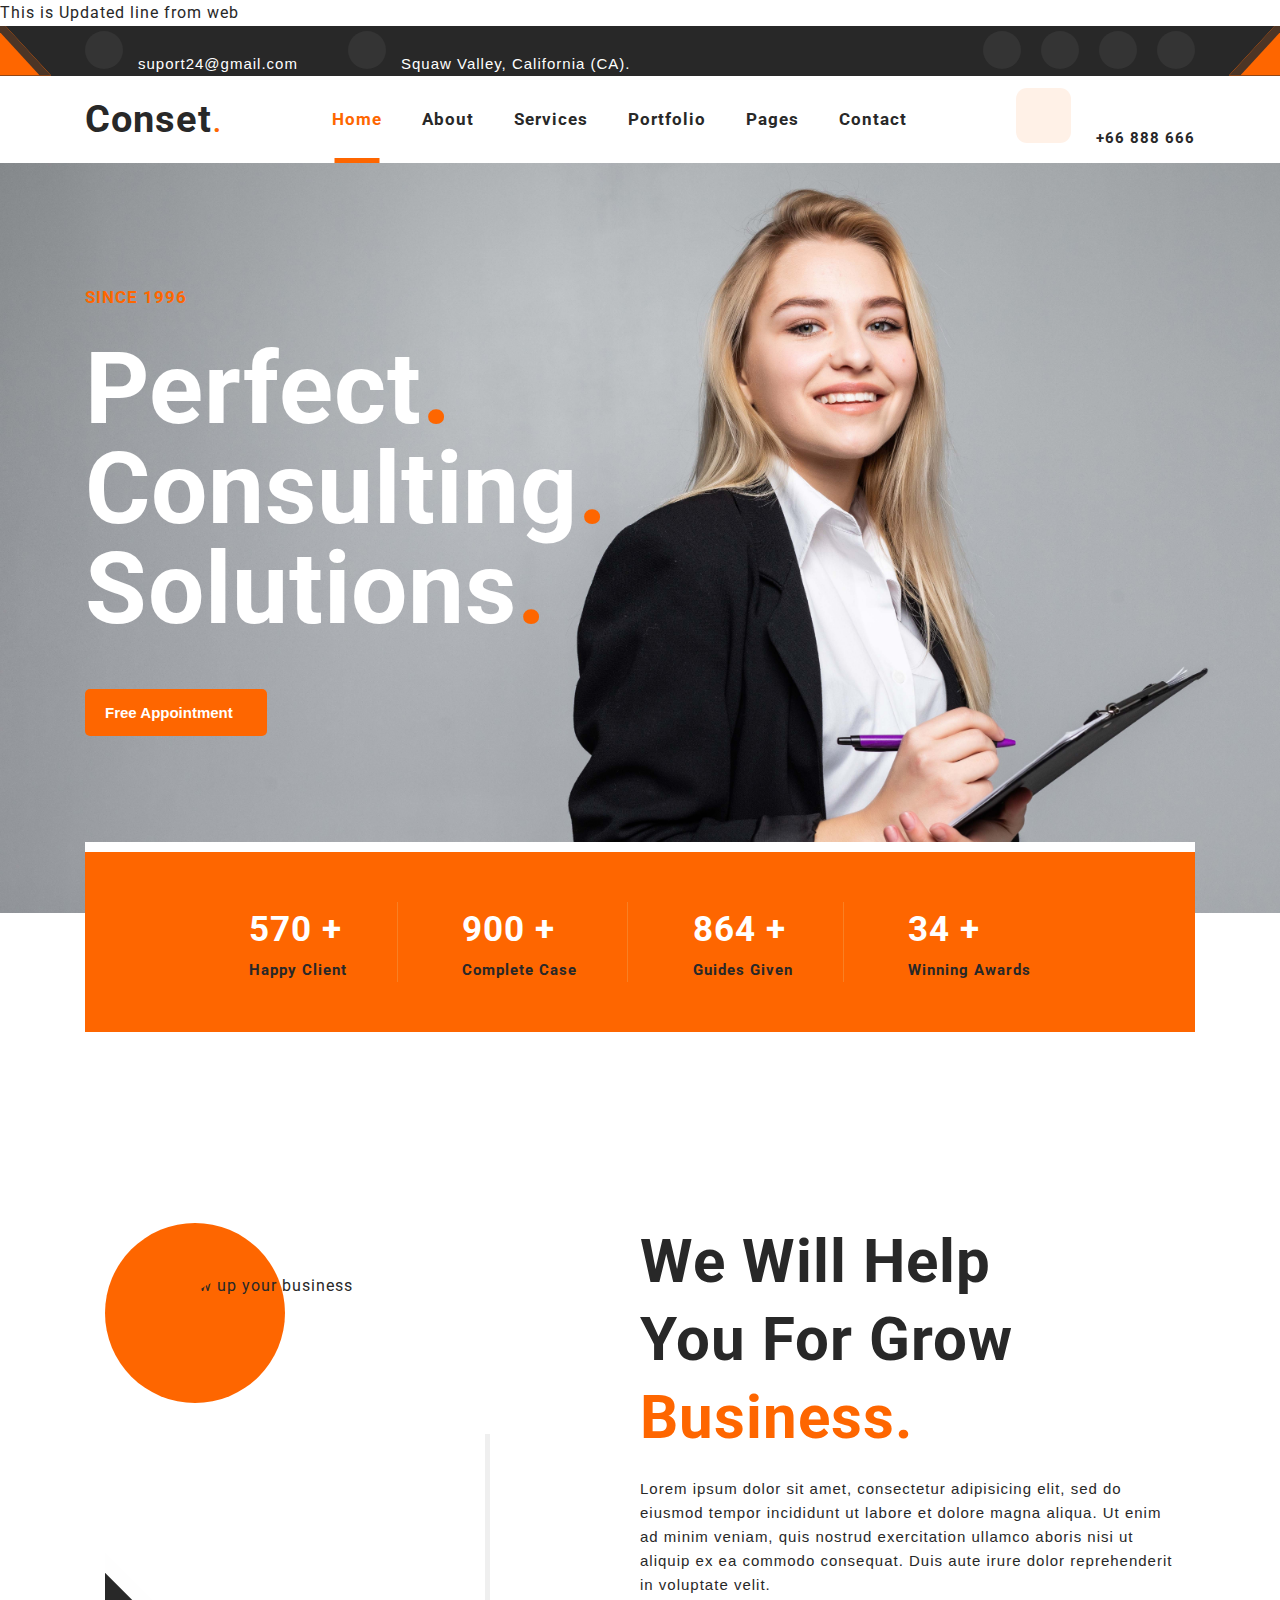
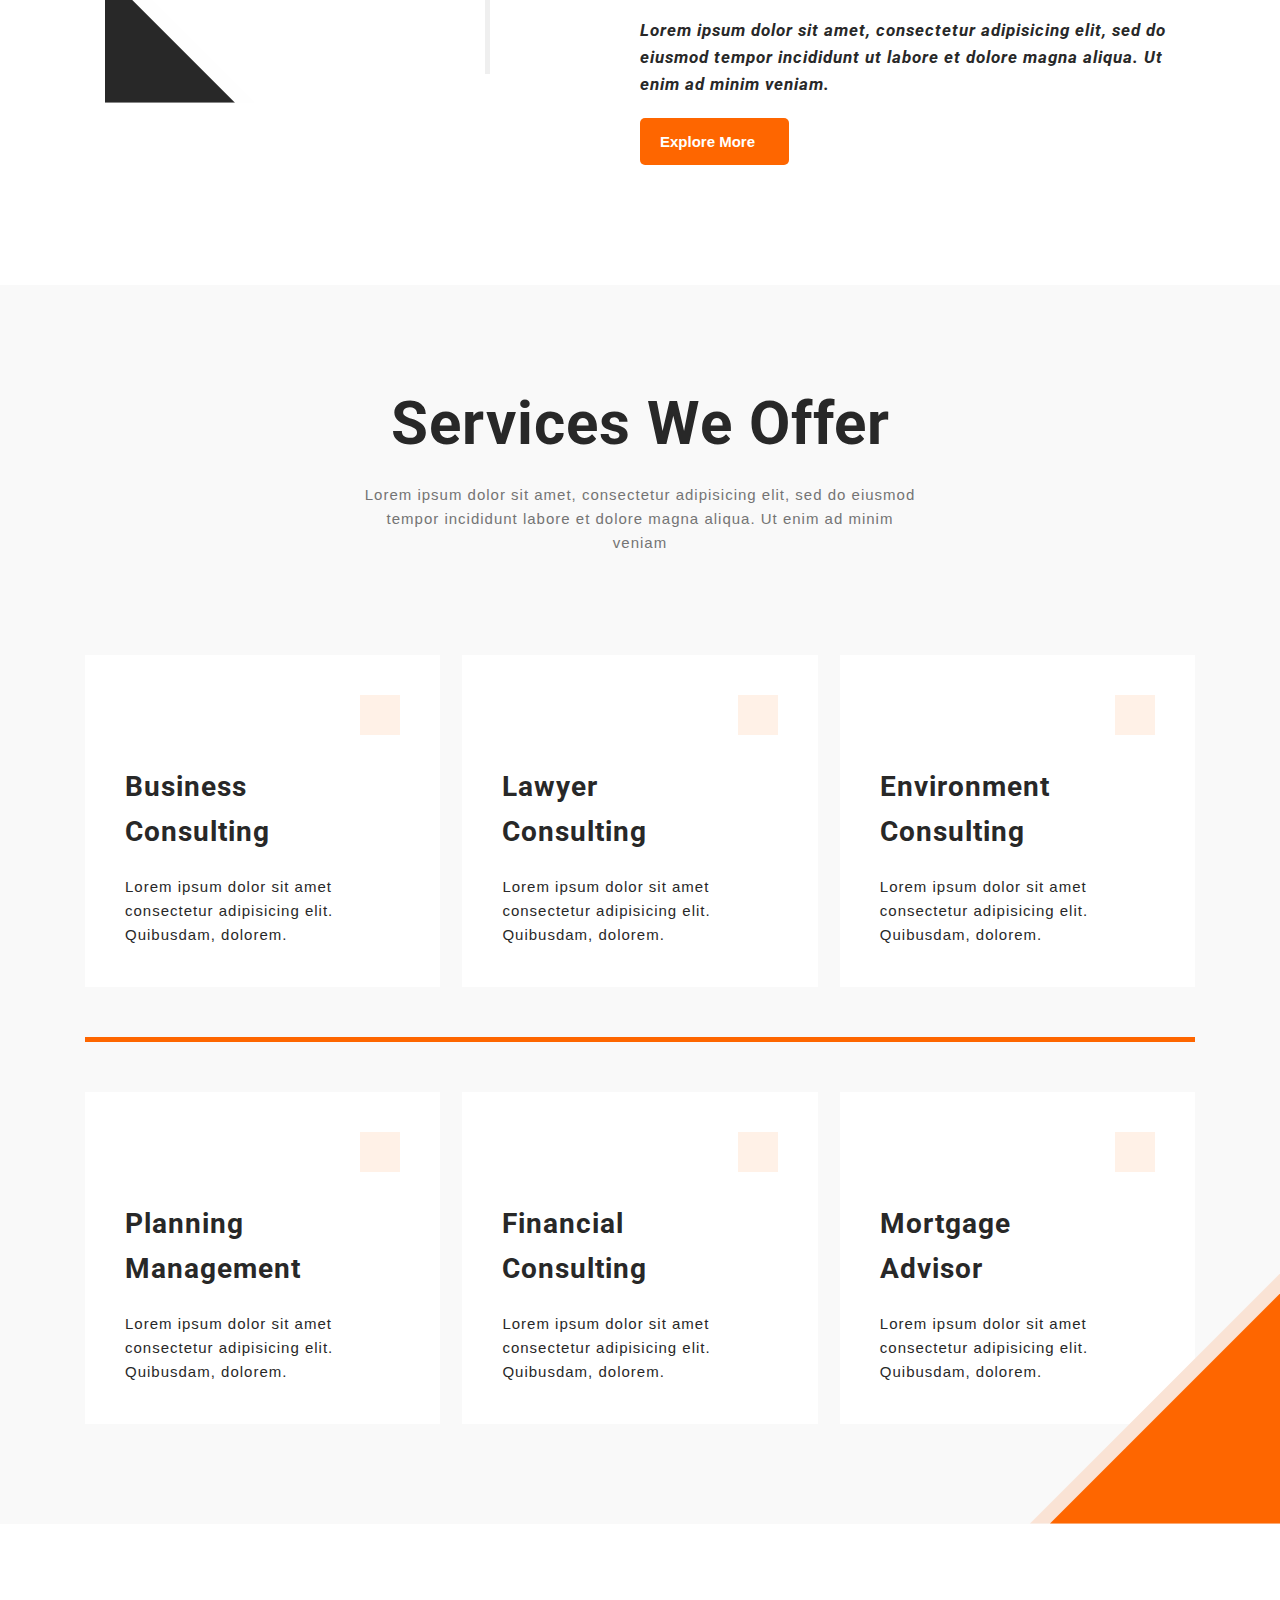
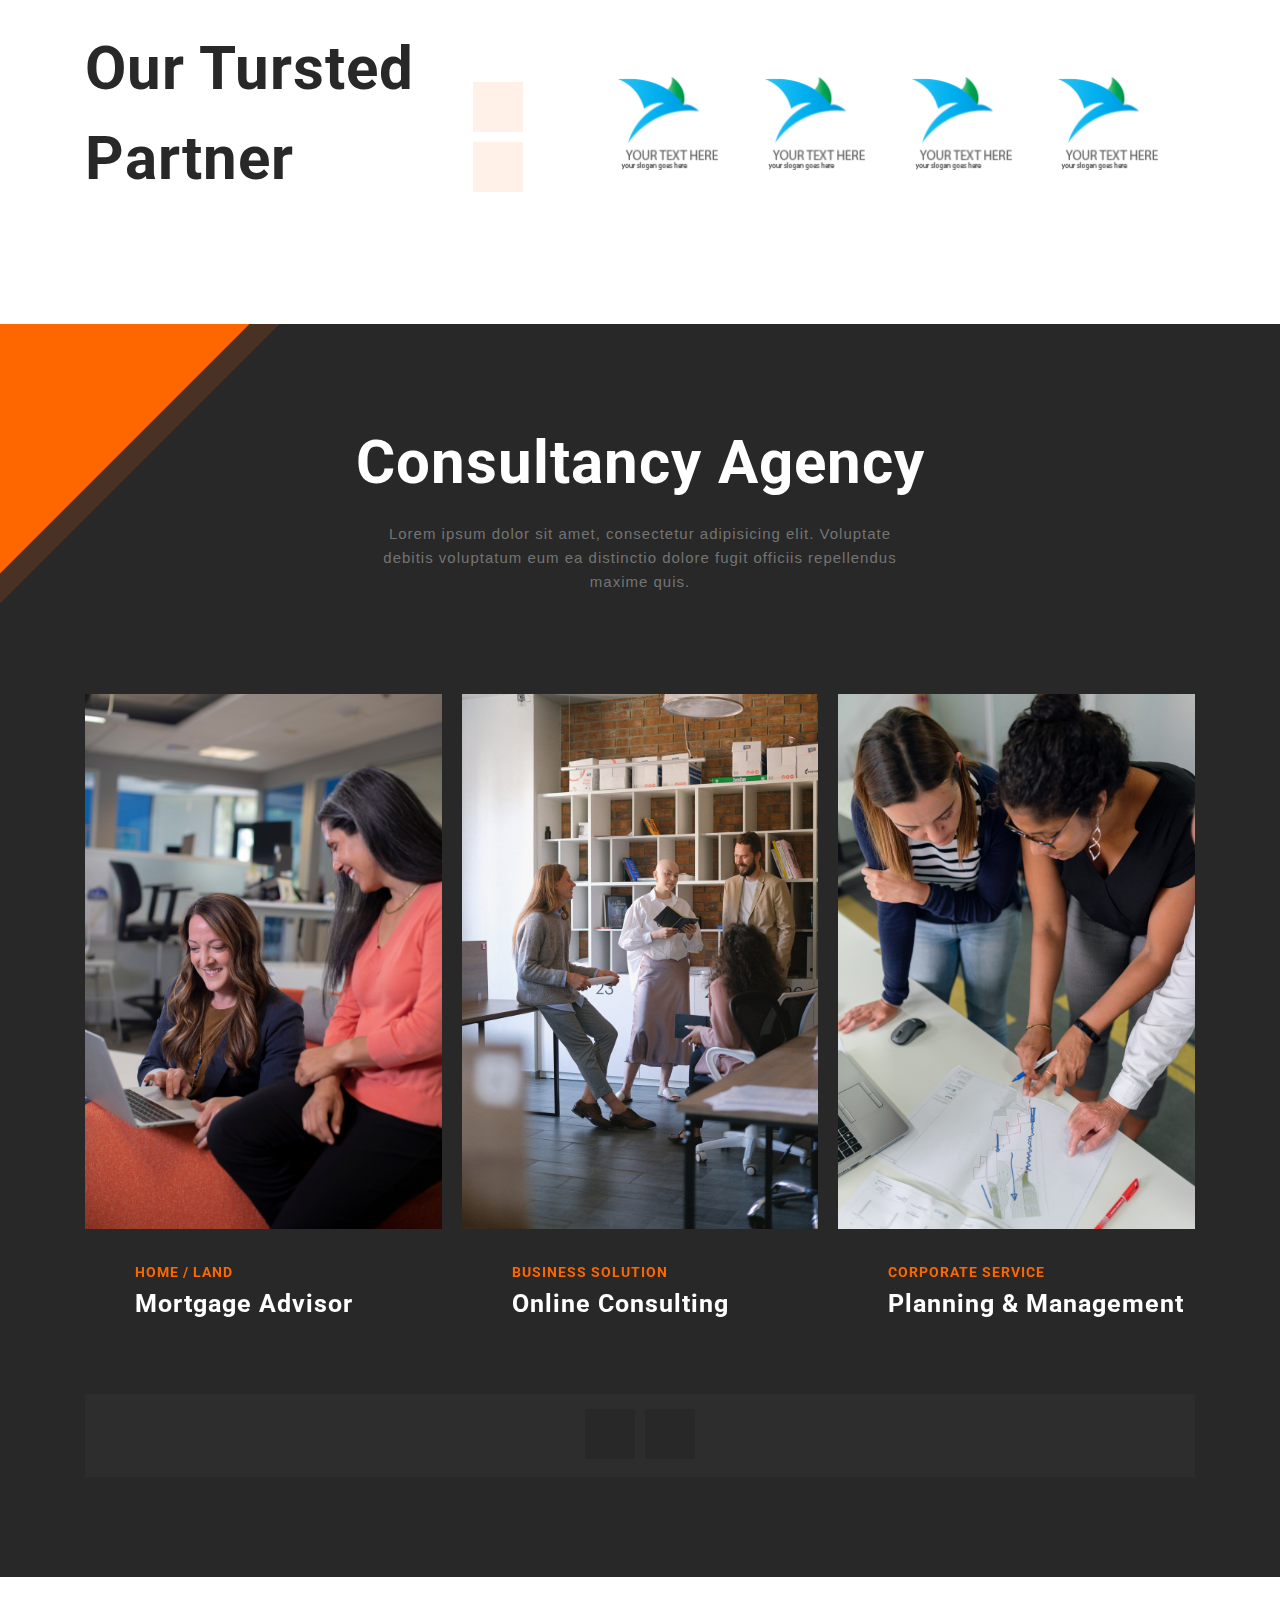
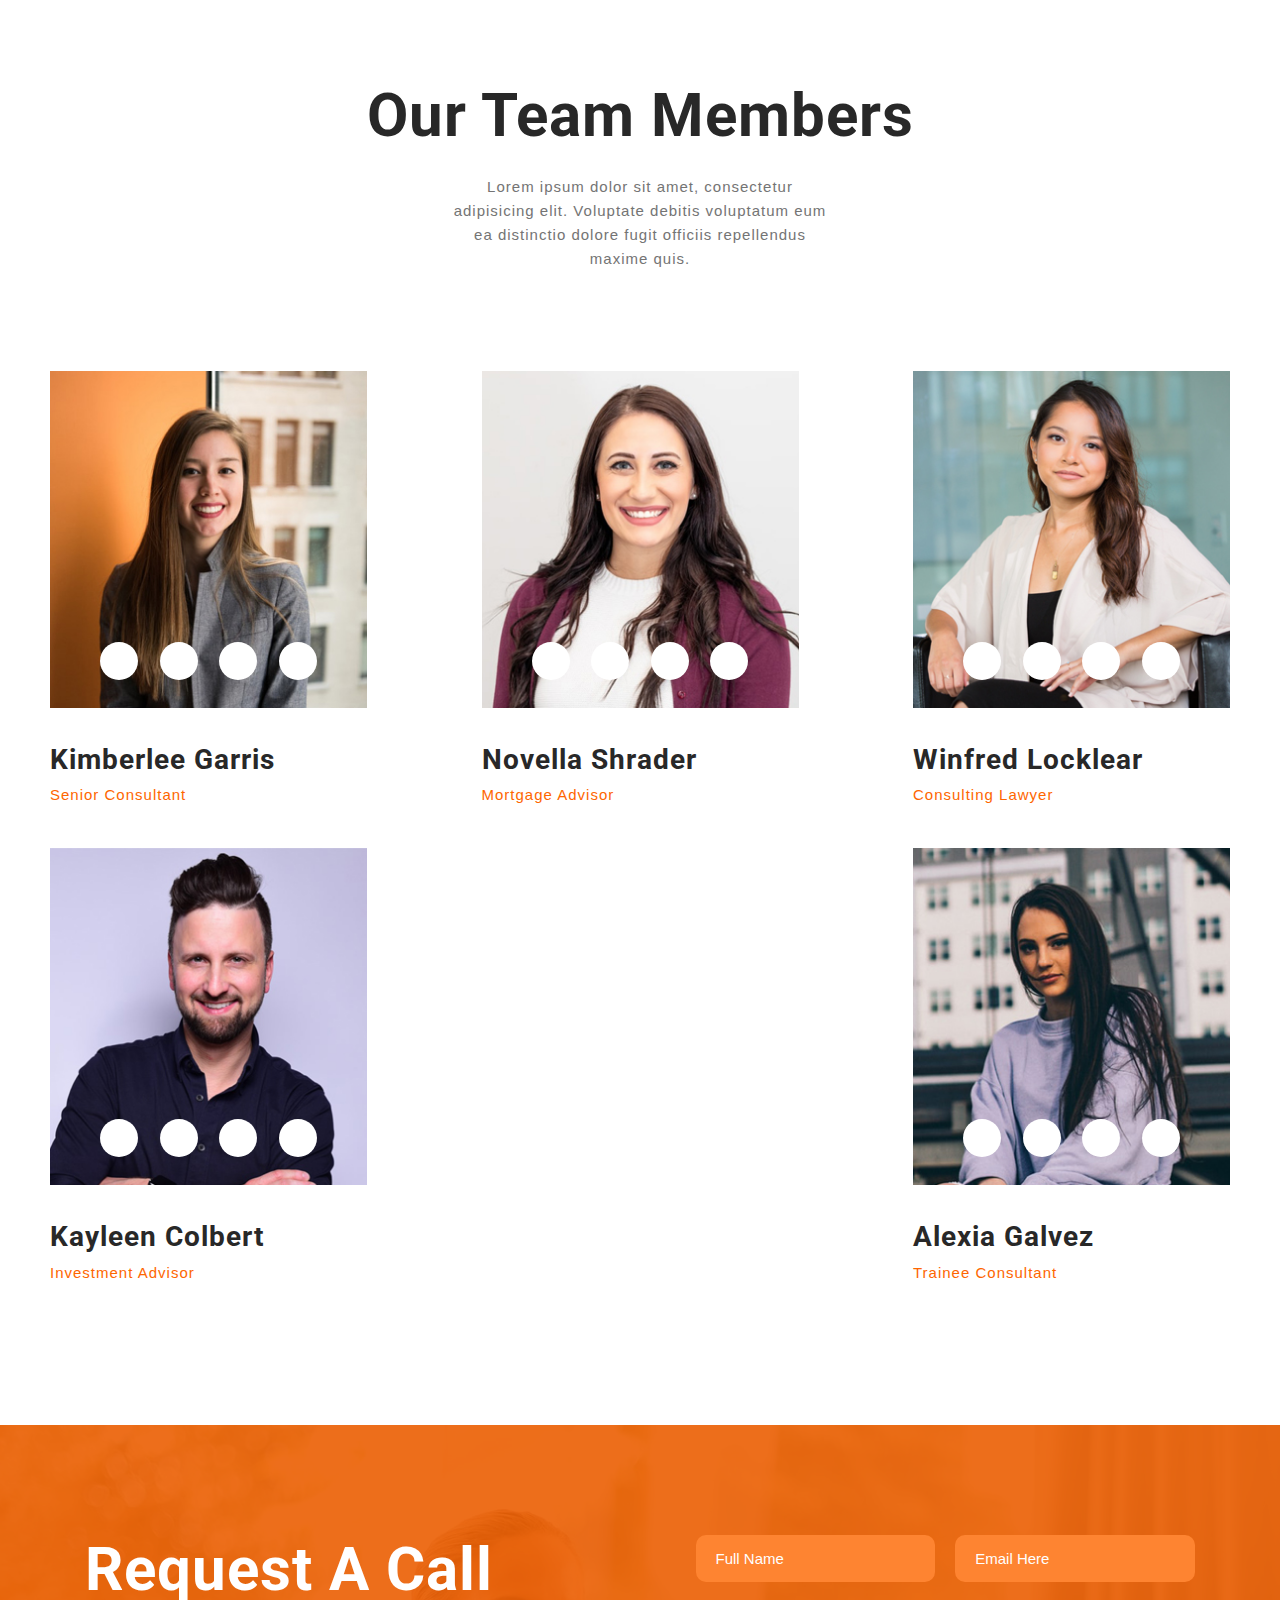
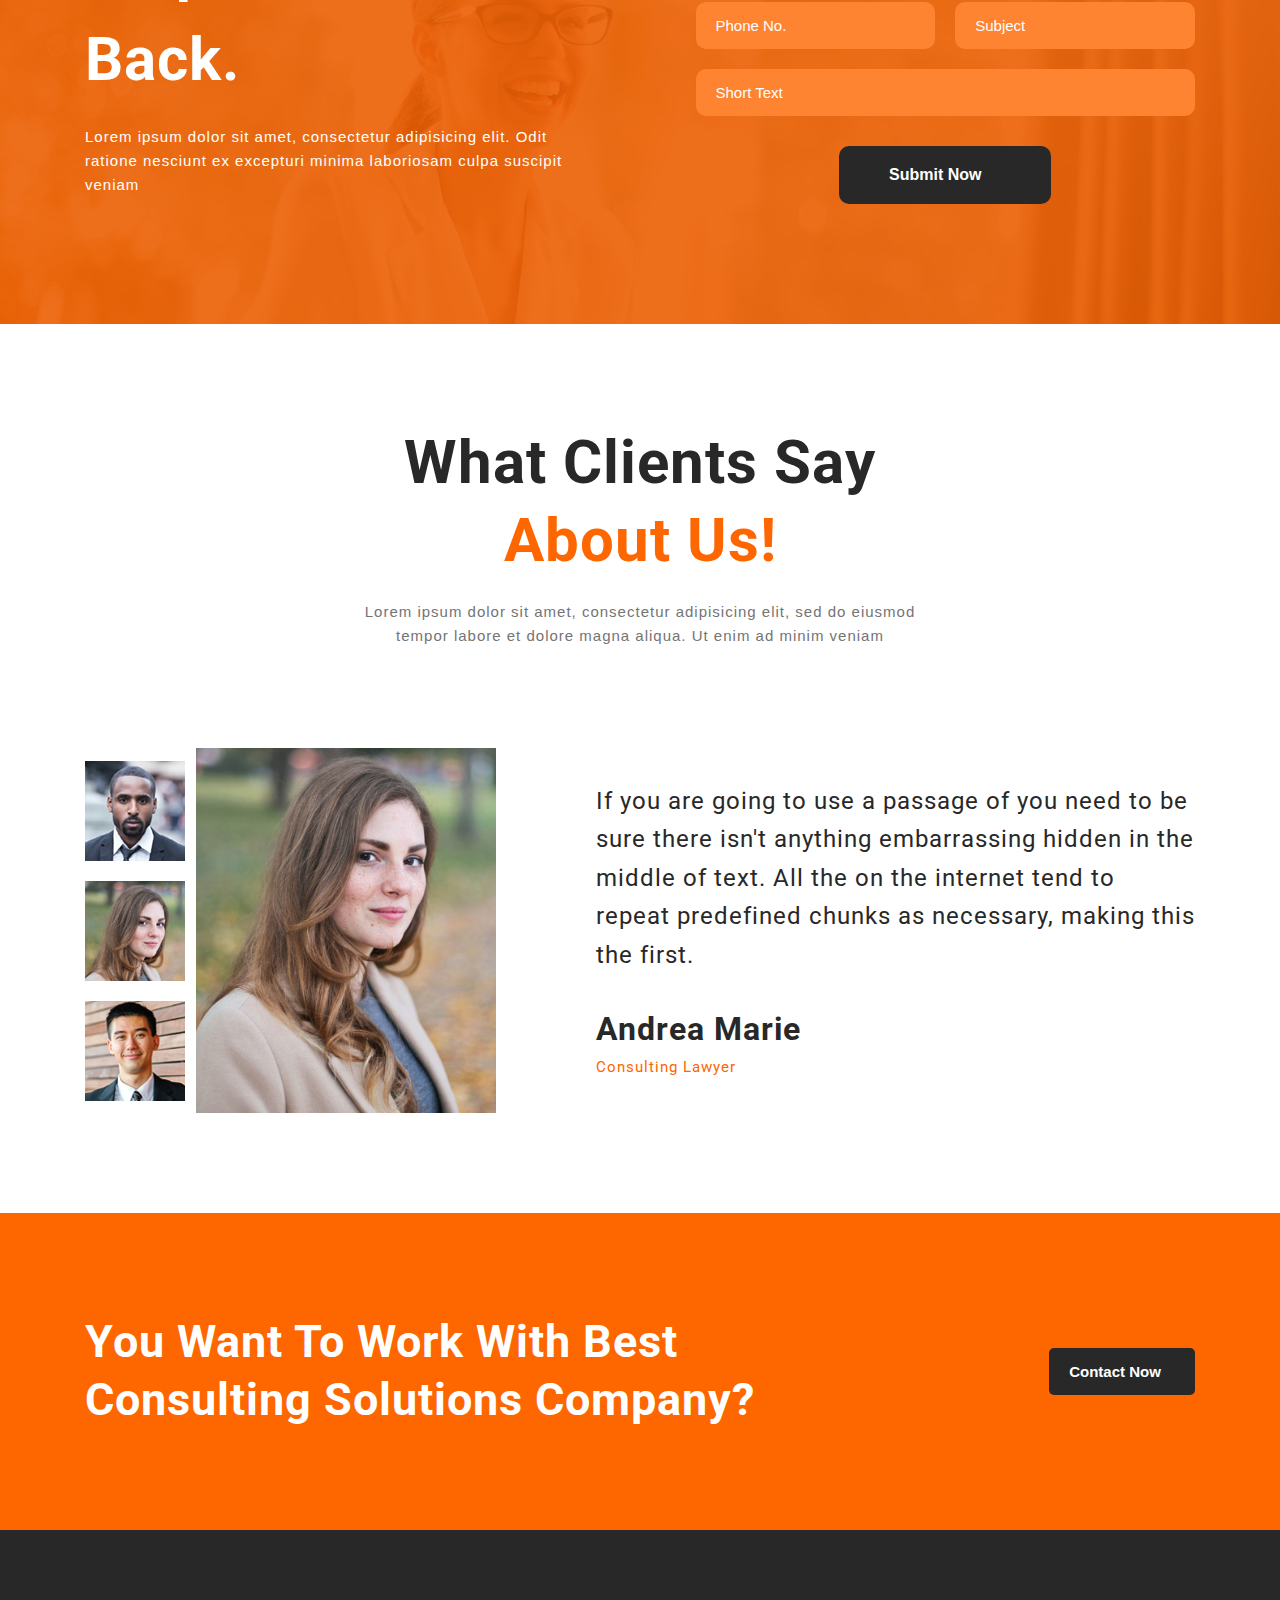
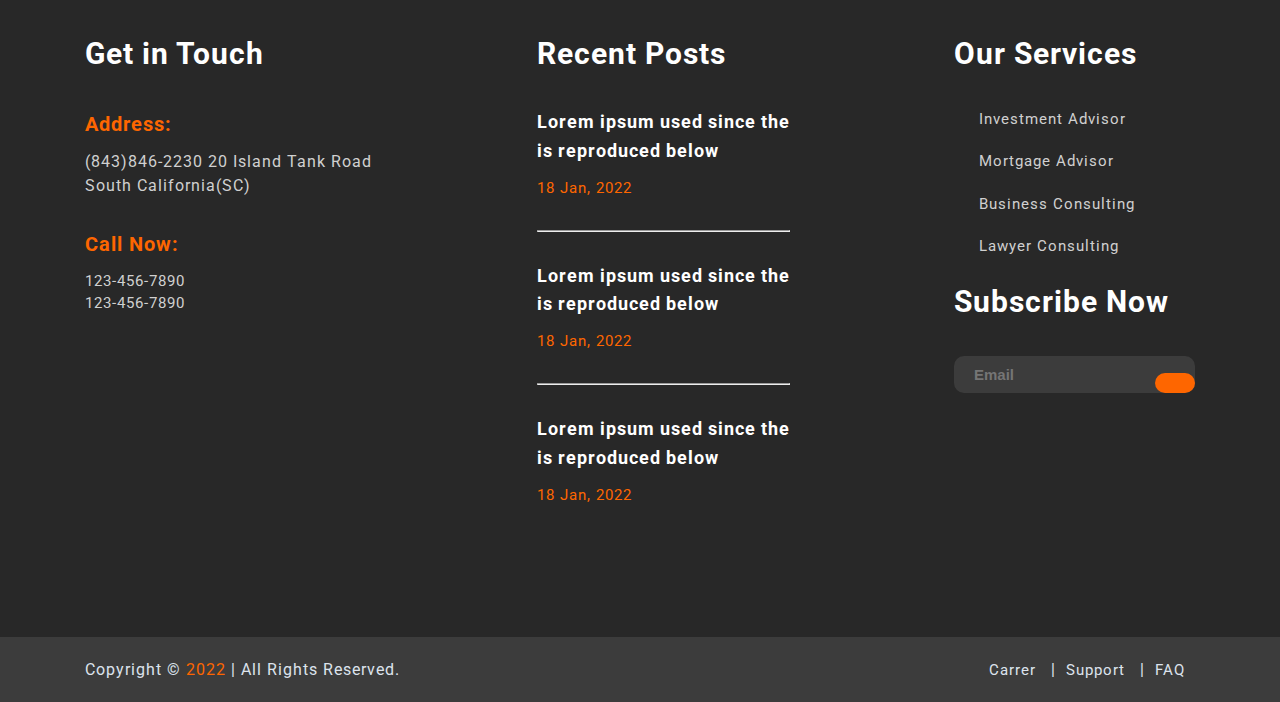
==== index.html @ dc3b7567 "From Office" ====
<!DOCTYPE html>
<html lang="en">

<head>
    <meta charset="UTF-8">
    <meta http-equiv="X-UA-Compatible" content="IE=edge">
    <meta name="viewport" content="width=device-width, initial-scale=1.0">
    <title>Conset</title>


    <!-- External css -->
    <link rel="stylesheet" href="./assets/css/owl.carousel.min.css">
    <link rel="stylesheet" href="./assets/css/owl.theme.default.min.css">
    <!-- Main css -->
    <link rel="stylesheet" href="./assets/css/style.css">
</head>

<body>
    <!-- Bottom to top --> This is Updated line from web
    <div class="back-to-top" data-target="#topBart">
        <div class="icon">
            <i class="fas fa-angle-double-up"></i>
        </div>
    </div>
    <!-- Top Bar Start -->
    <div class="full-width top-bar" id="topBar">
        <div class="container">
            <div class="top-bar-inner flex">
                <div class="top-bar-address">
                    <address class="flex">
                        <div class="email mr-5">
                            <span class="icon mr-1"><i class="fas fa-envelope"></i></span>
                            <a href="mailto:support24@gmail.com">suport24@gmail.com</a>
                        </div>
                        <div class="address">
                            <span class="icon mr-1"><i class="fas fa-map-marker-alt"></i></span>
                            <a href="#">Squaw Valley, California (CA).</a>
                        </div>
                    </address>
                </div>
                <div class="top-bar-social-icon">
                    <ul class="flex">
                        <li class="mr-2"><a href="#" class="icon"><i class="fab fa-facebook-f"></i></a></li>
                        <li class="mr-2"><a href="#" class="icon"><i class="fab fa-skype"></i></a></li>
                        <li class="mr-2"><a href="#" class="icon"><i class="fab fa-twitter"></i></a></li>
                        <li class=""><a href="#" class="icon"><i class="fab fa-pinterest-p"></i></a></li>
                    </ul>
                </div>
            </div>
        </div>
        <span class="shape shape-left bg-primary"></span>
        <span class="shape shape-right bg-primary"></span>
    </div>
    <!-- Top Bar End -->

    <!-- Nav bar Start -->
    <nav class="full-width navbar-main" id="navBar">
        <div class="container">
            <div class="navbar-inner flex">
                <a href="index.html" class="navbar-brand"> <i class="fas fa-edit"></i> <strong>Conset</strong><span class="text-primary">.</span></a>
                <ul class="navbar-nav flex">
                    <li class="nav-item"><a href="index.html" class="nav-link active">Home</a></li>
                    <li class="nav-item"><a href="About.html" class="nav-link">About</a></li>
                    <li class="nav-item"><a href="Services.html" class="nav-link">Services</a></li>
                    <li class="nav-item"><a href="Portfolio.html" class="nav-link">Portfolio</a></li>
                    <li class="nav-item"><a href="Pages.html" class="nav-link">Pages</a></li>
                    <li class="nav-item"><a href="Contact.html" class="nav-link">Contact</a></li>
                </ul>
                <div class="phone">
                    <span class="icon mr-2"><i class="fas fa-headphones-alt"></i></span> <strong> <a href="tel: +66 888 6666">+66 888 666</a></strong>
                </div>
            </div>
        </div>
    </nav>
    <!-- Nav bar End -->

    <!-- Hero Section Start -->
    <section class="full-width hero-section bg-secondary">
        <div class="container">
            <div class="hero-section-inner">
                <h1 class="mb-5" data-heading="since 1996">Perfect<span class="text-primary">.</span><br> Consulting<span class="text-primary">.</span> <br> Solutions<span class="text-primary">.</span></h1>
                <button class="btn bg-primary"> <strong> Free Appointment <span class="ml-1"><i class="fas fa-long-arrow-alt-right"></i></span></strong></button>
            </div>
        </div>
    </section>
    <!-- Hero Section End -->

    <!-- Facts Section Start -->
    <section class="full-width facts">
        <div class="container">
            <ul class="facts-inner flex bg-primary">
                <li class="facts-item happy-client">
                    <div class="icon"><i class="fas fa-users"></i></div>
                    <div class="counter">
                        <span class="number" data-target="568">0</span> +
                    </div>
                    <div class="text">Happy Client</div>
                </li>
                <li class="facts-item complete-case">
                    <div class="icon"><i class="fas fa-clipboard-check"></i></div>
                    <div class="counter">
                        <span class="number" data-target="894">0</span> +
                    </div>
                    <div class="text">Complete Case</div>
                </li>
                <li class="facts-item guides-given">
                    <div class="icon"><i class="fas fa-info-circle"></i></div>
                    <div class="counter">
                        <span class="number" data-target="860">0</span> +
                    </div>
                    <div class="text">Guides Given</div>
                </li>
                <li class="facts-item winning-awards">
                    <div class="icon"><i class="fas fa-award"></i></div>
                    <div class="counter">
                        <span class="number" data-target="34">0</span> +
                    </div>
                    <div class="text">Winning Awards</div>
                </li>
            </ul>
        </div>
    </section>
    <!-- Facts Section End -->

    <!-- About Section Start -->
    <section class="full-width about">
        <div class="container">
            <div class="about-inner flex">
                <div class="about-img flex">
                    <div class="circle"></div>
                    <img src="./assets/img/grow-up.jpg" class="grow-up" alt="Grow up your business">
                    <div class="triangle"></div>
                </div>
                <div class="about-content">
                    <h2 class="title">We Will Help <br> You For Grow <span class="text-primary">Business.</span></h2>
                    <p class="about-p-normal">Lorem ipsum dolor sit amet, consectetur adipisicing elit, sed do eiusmod tempor incididunt ut labore et dolore magna aliqua. Ut enim ad minim veniam, quis nostrud exercitation ullamco aboris nisi ut aliquip ex ea commodo consequat.
                        Duis aute irure dolor reprehenderit in voluptate velit.</p>
                    <p class="about-p-bold"><strong>Lorem ipsum dolor sit amet, consectetur adipisicing elit, sed do eiusmod tempor incididunt ut labore et dolore magna aliqua. Ut enim ad minim veniam.</strong></p>
                    <button class="btn bg-primary"> <strong> Explore More <span class="ml-1"><i class="fas fa-long-arrow-alt-right"></i></span></strong></button>
                </div>
            </div>
        </div>
    </section>

    <!-- About Section End -->

    <!-- Service section Start -->
    <section class="full-width service">
        <div class="container">
            <div class="service-inner">
                <h2 class="title text-center">Services We Offer</h2>
                <p class="sub-title">Lorem ipsum dolor sit amet, consectetur adipisicing elit, sed do eiusmod tempor incididunt labore et dolore magna aliqua. Ut enim ad minim veniam</p>
                <div class="service-items flex">
                    <div class="service-item">
                        <div class="icons flex">
                            <span class="icon-solid"><i class="fas fa-briefcase"></i></span>
                            <span class="icon icon-sqr"><i class="fas fa-angle-double-right"></i></span>
                        </div>
                        <h4>Business <br> Consulting</h4>
                        <p>Lorem ipsum dolor sit amet consectetur adipisicing elit. Quibusdam, dolorem.</p>
                    </div>
                    <div class="service-item">
                        <div class="icons flex">
                            <span class="icon-solid"><i class="fas fa-gavel"></i></span>
                            <span class="icon icon-sqr"><i class="fas fa-angle-double-right"></i></span>
                        </div>
                        <h4>Lawyer <br> Consulting</h4>
                        <p>Lorem ipsum dolor sit amet consectetur adipisicing elit. Quibusdam, dolorem.</p>
                    </div>
                    <div class="service-item">
                        <div class="icons flex">
                            <span class="icon-solid"><i class="fas fa-cloud-sun"></i></span>
                            <span class="icon icon-sqr"><i class="fas fa-angle-double-right"></i></span>
                        </div>
                        <h4>Environment <br> Consulting</h4>
                        <p>Lorem ipsum dolor sit amet consectetur adipisicing elit. Quibusdam, dolorem.</p>
                    </div>
                </div>
                <hr>
                <div class="service-items flex">
                    <div class="service-item">
                        <div class="icons flex">
                            <span class="icon-solid"><i class="fas fa-cogs"></i></span>
                            <span class="icon icon-sqr"><i class="fas fa-angle-double-right"></i></span>
                        </div>
                        <h4>Planning <br> Management</h4>
                        <p>Lorem ipsum dolor sit amet consectetur adipisicing elit. Quibusdam, dolorem.</p>
                    </div>
                    <div class="service-item">
                        <div class="icons flex">
                            <span class="icon-solid"><i class="fas fa-hand-holding-usd"></i></span>
                            <span class="icon icon-sqr"><i class="fas fa-angle-double-right"></i></span>
                        </div>
                        <h4>Financial <br> Consulting</h4>
                        <p>Lorem ipsum dolor sit amet consectetur adipisicing elit. Quibusdam, dolorem.</p>
                    </div>
                    <div class="service-item">
                        <div class="icons flex">
                            <span class="icon-solid"><i class="far fa-calendar-alt"></i></span>
                            <span class="icon icon-sqr"><i class="fas fa-angle-double-right"></i></span>
                        </div>
                        <h4>Mortgage <br> Advisor</h4>
                        <p>Lorem ipsum dolor sit amet consectetur adipisicing elit. Quibusdam, dolorem.</p>
                    </div>
                </div>
            </div>
        </div>
    </section>
    <!-- Service section End -->

    <!-- Partner Section Start -->
    <section class="full-width partners">
        <div class="container">
            <div class="partners-inner flex">
                <h2 class="title">Our Tursted <br> Partner</h2>
                <div class="owl-carousel owl-theme partners-carousel flex">
                    <div class="partner-item">
                        <img src="./assets/img/partner01.png" alt="Partner">
                    </div>
                    <div class="partner-item">
                        <img src="./assets/img/partner02.png" alt="Partner">
                    </div>
                    <div class="partner-item">
                        <img src="./assets/img/partner03.png" alt="Partner">
                    </div>
                    <div class="partner-item">
                        <img src="./assets/img/partner04.png" alt="Partner">
                    </div>
                    <div class="partner-item">
                        <img src="./assets/img/partner05.png" alt="Partner">
                    </div>
                    <div class="partner-item">
                        <img src="./assets/img/partner06.png" alt="Partner">
                    </div>
                </div>
            </div>
        </div>
    </section>
    <!-- Partner Section End -->

    <!-- Portfolio Section Start  -->
    <section class="full-width portfolio bg-secondary">
        <div class="container">
            <div class="portfolio-inner">
                <h2 class="title text-center text-white">Consultancy Agency</h2>
                <p class="sub-title">Lorem ipsum dolor sit amet, consectetur adipisicing elit. Voluptate debitis voluptatum eum ea distinctio dolore fugit officiis repellendus maxime quis.</p>
                <div class="owl-carousel owl-theme portfolio-items">
                    <div class="portfolio-item">
                        <div class="img-box">
                            <img src="./assets/img/portfolio-1.jpg" alt="Portfolio">
                        </div>
                        <div class="portfolio-content">
                            <span class="p-title text-primary">Home / Land</span>
                            <h5>Mortgage Advisor</h5>
                        </div>
                    </div>
                    <div class="portfolio-item">
                        <div class="img-box">
                            <img src="./assets/img/portfolio-2.jpg" alt="Portfolio">
                        </div>
                        <div class="portfolio-content">
                            <span class="p-title text-primary">Business Solution</span>
                            <h5>Online Consulting</h5>
                        </div>
                    </div>
                    <div class="portfolio-item">
                        <div class="img-box">
                            <img src="./assets/img/portfolio-3.jpg" alt="Portfolio">
                        </div>
                        <div class="portfolio-content">
                            <span class="p-title text-primary">Corporate Service</span>
                            <h5>Planning & Management</h5>
                        </div>
                    </div>
                    <div class="portfolio-item">
                        <div class="img-box">
                            <img src="./assets/img/portfolio-1.jpg" alt="Portfolio">
                        </div>
                        <div class="portfolio-content">
                            <span class="p-title text-primary">Home / Land</span>
                            <h5>Mortgage Advisor</h5>
                        </div>
                    </div>
                    <div class="portfolio-item">
                        <div class="img-box">
                            <img src="./assets/img/portfolio-2.jpg" alt="Portfolio">
                        </div>
                        <div class="portfolio-content">
                            <span class="p-title text-primary">Business Solution</span>
                            <h5>Planning & Management</h5>
                        </div>
                    </div>
                </div>
            </div>
        </div>
    </section>
    <!-- Portfolio Section End -->

    <!-- Team Section Start -->
    <section class="full-width team-member">
        <div class="team-member-inner">
            <h2 class="title text-center">Our Team Members</h2>
            <p class="sub-title">Lorem ipsum dolor sit amet, consectetur adipisicing elit. Voluptate debitis voluptatum eum ea distinctio dolore fugit officiis repellendus maxime quis.</p>
            <div class="member-items flex">
                <div class="member-item">
                    <div class="img-box">
                        <img src="./assets/img/kimberleeGarries.jpg" alt="Kimberlee Garris">
                        <ul class="member-social-icon flex text-center">
                            <li class=""><a href="#" class="icon"><i class="fab fa-facebook-f"></i></a></li>
                            <li class=""><a href="#" class="icon"><i class="fab fa-skype"></i></a></li>
                            <li class=""><a href="#" class="icon"><i class="fab fa-twitter"></i></a></li>
                            <li class=""><a href="#" class="icon"><i class="fab fa-pinterest-p"></i></a></li>
                        </ul>
                    </div>
                    <div class="member-details">
                        <h4 class="member-name">Kimberlee Garris</h4>
                        <span class="member-designation text-primary">Senior Consultant</span>
                    </div>
                </div>
                <div class="member-item">
                    <div class="img-box">
                        <img src="./assets/img/novellaShrader.jpg" alt="Novella Shrader">
                        <ul class="member-social-icon flex text-center">
                            <li class=""><a href="#" class="icon"><i class="fab fa-facebook-f"></i></a></li>
                            <li class=""><a href="#" class="icon"><i class="fab fa-skype"></i></a></li>
                            <li class=""><a href="#" class="icon"><i class="fab fa-twitter"></i></a></li>
                            <li class=""><a href="#" class="icon"><i class="fab fa-pinterest-p"></i></a></li>
                        </ul>
                    </div>
                    <div class="member-details">
                        <h4 class="member-name">Novella Shrader</h4>
                        <span class="member-designation text-primary">Mortgage Advisor</span>
                    </div>
                </div>
                <div class="member-item">
                    <div class="img-box">
                        <img src="./assets/img/winfredlocklear.jpg" alt="Winfred Locklear">
                        <ul class="member-social-icon flex text-center">
                            <li class=""><a href="#" class="icon"><i class="fab fa-facebook-f"></i></a></li>
                            <li class=""><a href="#" class="icon"><i class="fab fa-skype"></i></a></li>
                            <li class=""><a href="#" class="icon"><i class="fab fa-twitter"></i></a></li>
                            <li class=""><a href="#" class="icon"><i class="fab fa-pinterest-p"></i></a></li>
                        </ul>
                    </div>
                    <div class="member-details">
                        <h4 class="member-name">Winfred Locklear</h4>
                        <span class="member-designation text-primary">Consulting Lawyer</span>
                    </div>
                </div>
                <div class="member-item">
                    <div class="img-box">
                        <img src="./assets/img/kayleen.jpg" alt="Kayleen Colbert">
                        <ul class="member-social-icon flex text-center">
                            <li class=""><a href="#" class="icon"><i class="fab fa-facebook-f"></i></a></li>
                            <li class=""><a href="#" class="icon"><i class="fab fa-skype"></i></a></li>
                            <li class=""><a href="#" class="icon"><i class="fab fa-twitter"></i></a></li>
                            <li class=""><a href="#" class="icon"><i class="fab fa-pinterest-p"></i></a></li>
                        </ul>
                    </div>
                    <div class="member-details">
                        <h4 class="member-name">Kayleen Colbert</h4>
                        <span class="member-designation text-primary">Investment Advisor</span>
                    </div>
                </div>
                <div class="member-item">
                    <div class="img-box">
                        <img src="./assets/img/alexiagalvez.jpg" alt="Alexia Galvez">
                        <ul class="member-social-icon flex text-center">
                            <li class=""><a href="#" class="icon"><i class="fab fa-facebook-f"></i></a></li>
                            <li class=""><a href="#" class="icon"><i class="fab fa-skype"></i></a></li>
                            <li class=""><a href="#" class="icon"><i class="fab fa-twitter"></i></a></li>
                            <li class=""><a href="#" class="icon"><i class="fab fa-pinterest-p"></i></a></li>
                        </ul>
                    </div>
                    <div class="member-details">
                        <h4 class="member-name">Alexia Galvez</h4>
                        <span class="member-designation text-primary">Trainee Consultant</span>
                    </div>
                </div>
            </div>
        </div>
    </section>
    <!-- Team Section End -->

    <!-- Request a call section start -->
    <section class="full-width req-a-call" id="reqACall">
        <div class="container">
            <div class="req-a-call-inner flex">
                <div>
                    <h2 class="title text-white">Request A Call <br> Back.</h2>
                    <p class="sub-title text-white">Lorem ipsum dolor sit amet, consectetur adipisicing elit. Odit ratione nesciunt ex excepturi minima laboriosam culpa suscipit veniam</p>
                </div>
                <div class="req-form">
                    <form class="flex">
                        <input type="text" name="Full Name" id="fullName" class="form-control w-50" placeholder="Full Name">
                        <input type="email" name="Email" id="email" class="form-control w-50" placeholder="Email Here">
                        <input type="tel" name="Phone Number" id="phoneNumber" class="form-control w-50" placeholder="Phone No.">
                        <input type="text" name="subject" id="Subject" class="form-control w-50" placeholder="Subject">
                        <input type="text" name="Short Text" id="shortText" class="form-control w-100" placeholder="Short Text">
                        <button type="submit" class="submit-btn form-control">
                            Submit Now <i class="fas fa-arrow-right"></i>
                        </button>
                    </form>
                </div>
            </div>
        </div>
    </section>
    <!-- Request a call section End -->

    <!-- Testimonial Section Start -->
    <section class="full-width testimonial">
        <div class="container">
            <div class="testimonial-inner">
                <h2 class="title text-center">What Clients Say <br> <span class="text-primary">About Us!</span></h2>
                <p class="sub-title">Lorem ipsum dolor sit amet, consectetur adipisicing elit, sed do eiusmod tempor labore et dolore magna aliqua. Ut enim ad minim veniam</p>
                <div class="testimonial-items flex">
                    <div class="clients tabitem flex">
                        <div class="clients-sm-img" onclick="active(0)">
                            <img src="./assets/img/kayleen_colbert_sm.jpg" alt="Kayleen Colbert">
                        </div>
                        <div class="clients-sm-img" onclick="active(1)">
                            <img src="./assets/img/andrea-sm.jpg" alt="Andrea">
                        </div>
                        <div class="clients-sm-img" onclick="active(2)">
                            <img src="./assets/img/josepus-sm.jpg" alt="Josepus">
                        </div>
                    </div>
                    <div class="clients-item tab">
                        <div class="clients-item-inner flex">
                            <div class="clients-img">
                                <img src="./assets/img/kayleen_colbert.jpg" alt="Kayleen Colbert">
                            </div>
                            <div class="clients-content">
                                <figure>
                                    <blockquote><span class="quote-icon quote-top"><i class="fas fa-quote-left text-primary"></i></span> If you are going to use a passage of you need to be sure there isn't anything embarrassing hidden in the middle of text. All the
                                        on the internet tend to repeat predefined chunks as necessary, making this the first. <span class="quote-icon quote-bottom"><i class="fas fa-quote-right text-primary"></i></span></blockquote>
                                    <figcaption>
                                        <span class="clients-name"><strong>Kayleen Colbert</strong></span>
                                        <span class="designation text-primary">Investment Advisor</span>
                                    </figcaption>
                                </figure>
                            </div>
                        </div>
                    </div>
                    <div class="clients-item tab">
                        <div class="clients-item-inner flex">
                            <div class="clients-img">
                                <img src="./assets/img/andrea.jpg" alt="Andrea Marie">
                            </div>
                            <div class="clients-content">
                                <figure>
                                    <blockquote><span class="quote-icon quote-top"><i class="fas fa-quote-left text-primary"></i></span> If you are going to use a passage of you need to be sure there isn't anything embarrassing hidden in the middle of text. All the
                                        on the internet tend to repeat predefined chunks as necessary, making this the first. <span class="quote-icon quote-bottom"><i class="fas fa-quote-right text-primary"></i></span></blockquote>
                                    <figcaption>
                                        <span class="clients-name"><strong>Andrea Marie</strong></span>
                                        <span class="designation text-primary">Consulting Lawyer</span>
                                    </figcaption>
                                </figure>
                            </div>
                        </div>
                    </div>
                    <div class="clients-item tab">
                        <div class="clients-item-inner flex">
                            <div class="clients-img">
                                <img src="./assets/img/josepus.jpg" alt="Josepus Nico">
                            </div>
                            <div class="clients-content">
                                <figure>
                                    <blockquote><span class="quote-icon quote-top"><i class="fas fa-quote-left text-primary"></i></span> If you are going to use a passage of you need to be sure there isn't anything embarrassing hidden in the middle of text. All the
                                        on the internet tend to repeat predefined chunks as necessary, making this the first. <span class="quote-icon quote-bottom"><i class="fas fa-quote-right text-primary"></i></span></blockquote>
                                    <figcaption>
                                        <span class="clients-name"><strong>Josepus Nico</strong></span>
                                        <span class="designation text-primary">Mortgage Advisor</span>
                                    </figcaption>
                                </figure>
                            </div>
                        </div>
                    </div>
                </div>
            </div>
        </div>
    </section>
    <!-- Testimonial Section End -->

    <!-- CTA section Start -->
    <section class="full-width cta bg-primary">
        <div class="container">
            <div class="cta-inner flex">
                <h3 class="title text-white">You Want To Work With Best <br> Consulting Solutions Company?</h3>
                <button class="btn bg-secondary" id="contactNow"> <strong> Contact Now <span class="ml-1"><i class="fas fa-long-arrow-alt-right"></i></span></strong></button>
            </div>
        </div>
    </section>
    <!-- CTA section End -->

    <!-- Footer Section start -->
    <footer class="full-width footer bg-secondary">
        <div class="container">
            <div class="footer-items flex">
                <div class="footer-item">
                    <h4 class="f-item-title">Get in Touch</h4>
                    <div class="f-item-content">
                        <h5 class="text-primary">Address:</h5>
                        <address>
                            (843)846-2230 20 Island Tank Road <br> South California(SC)
                        </address>
                    </div>
                    <div class="f-item-content ">
                        <h5 class="text-primary ">Call Now:</h5>
                        <a href="tel:123-456-7890 ">123-456-7890</a>
                        <a href="tel:123-456-7890 ">123-456-7890</a>
                    </div>
                </div>
                <div class="footer-item">
                    <h4 class="f-item-title">Recent Posts</h4>
                    <a href="#" class="f-item-content">
                        <p class="post-title">Lorem ipsum used since the <br> is reproduced below</p>
                        <span class="post-time text-primary">18 Jan, 2022</span>
                    </a>
                    <hr>
                    <a href="#" class="f-item-content">
                        <p class="post-title">Lorem ipsum used since the <br> is reproduced below</p>
                        <span class="post-time text-primary">18 Jan, 2022</span>
                    </a>
                    <hr>
                    <a href="#" class="f-item-content">
                        <p class="post-title">Lorem ipsum used since the <br> is reproduced below</p>
                        <span class="post-time text-primary">18 Jan, 2022</span>
                    </a>
                </div>
                <div class="footer-item">
                    <h4 class="f-item-title">Our Services</h4>
                    <ul class="service-items">
                        <li class="service-item">
                            <a href="#">
                                <span>
                                    <i class="fas fa-angle-double-right"></i>
                                </span> Investment Advisor
                            </a>
                        </li>
                        <li class="service-item">
                            <a href="#">
                                <span>
                                    <i class="fas fa-angle-double-right"></i>
                                </span> Mortgage Advisor
                            </a>
                        </li>
                        <li class="service-item">
                            <a href="#">
                                <span>
                                    <i class="fas fa-angle-double-right"></i>
                                </span> Business Consulting
                            </a>
                        </li>
                        <li class="service-item">
                            <a href="#">
                                <span>
                                    <i class="fas fa-angle-double-right"></i>
                                </span> Lawyer Consulting
                            </a>
                        </li>
                    </ul>
                    <div class="newsletter">
                        <h4 class="f-item-title newsletter-title">Subscribe Now</h4>
                        <form action="#">
                            <input type="email" placeholder="Email">
                            <button type="submit">
                                <i class="fas fa-envelope"></i>
                            </button>
                        </form>
                    </div>
                </div>
            </div>
        </div>
    </footer>
    <!-- Footer Section End -->
    <!-- Copyright section Start -->
    <div class="full-width copyright">
        <div class="container">
            <div class="copygright-inner flex">
                <div class="coyright-text">
                    <p>Copyright &copy; <span class="text-primary">2022</span> | All Rights Reserved.</p>
                </div>
                <ul class="link flex">
                    <li class="link-item">
                        <a href="#">Carrer</a> |
                    </li>
                    <li class="link-item">
                        <a href="#">Support</a> |
                    </li>
                    <li class="link-item">
                        <a href="#">FAQ</a>
                    </li>
                </ul>
            </div>
        </div>
    </div>
    <!-- Copyright section End -->

    <!-- jQuery Plugin -->
    <script src="https://code.jquery.com/jquery-3.6.0.min.js"></script>
    <!-- Owl Carousel -->
    <script src="./assets/js/owl.carousel.min.js"></script>
    <!-- Font-Awesome js -->
    <script src="https://kit.fontawesome.com/9501597931.js"></script>

    <script src="./assets/js/app.js"></script>
</body>

</html>
---- assets/css/style.css ----
@import url("https://fonts.googleapis.com/css2?family=Roboto:wght@300;400;500;700&display=swap");
*,
::after,
::before {
  margin: 0;
  padding: 0;
  -webkit-box-sizing: border-box;
          box-sizing: border-box;
}

html {
  scroll-behavior: smooth;
  font-size: 10px;
}

body {
  font-size: 1.6rem;
  line-height: 1.6;
  letter-spacing: .1rem;
  color: #282828;
  background-color: #FFFFFF;
  font-family: 'Roboto', sans-serif;
}

section,
footer {
  padding: 10rem 0;
}

p {
  line-height: 1.6;
}

img {
  width: 100%;
  height: auto;
  vertical-align: middle;
}

video {
  width: 100%;
  height: 100%;
}

ul,
li {
  list-style-type: none;
}

a,
a:link {
  text-decoration: none;
  color: #282828;
  font-size: 1.5rem;
}

i {
  font-size: 1.5rem;
}

h1 {
  font-size: 10rem;
  line-height: 1;
}

h2 {
  font-size: 6rem;
  font-weight: bold;
  line-height: 1.3;
  margin-bottom: 2rem;
}

h3 {
  font-size: 4.5rem;
  font-weight: bold;
  line-height: 1.3;
  margin-bottom: 2rem;
}

h4 {
  font-size: 2.8rem;
  font-weight: bold;
}

h5 {
  font-size: 2rem;
  font-weight: bold;
}

.full-width {
  width: 100%;
  height: auto;
}

.container {
  max-width: 117rem;
  width: 100%;
  display: block;
  margin: 0 auto;
}

.flex {
  display: -webkit-box;
  display: -ms-flexbox;
  display: flex;
  -webkit-box-pack: justify;
      -ms-flex-pack: justify;
          justify-content: space-between;
  -webkit-box-align: center;
      -ms-flex-align: center;
          align-items: center;
  -ms-flex-wrap: wrap;
      flex-wrap: wrap;
}

.mr-5 {
  margin-right: 5rem;
}

.mr-3 {
  margin-right: 3rem;
}

.mr-2 {
  margin-right: 2rem;
}

.mr-1 {
  margin-right: 1rem;
}

.ml-5 {
  margin-left: 5rem;
}

.ml-3 {
  margin-left: 3rem;
}

.ml-2 {
  margin-left: 2rem;
}

.ml-1 {
  margin-left: 1rem;
}

.mb-5 {
  margin-bottom: 5rem;
}

.btn {
  display: block;
  padding: 1.5rem 2rem;
  font-size: 1.5rem;
  border: 0;
  outline: 0;
  border-radius: .5rem;
  color: #FFFFFF;
  -webkit-transition: 0.3s all ease-in-out;
  transition: 0.3s all ease-in-out;
  cursor: pointer;
}

.btn span {
  display: inline-block;
}

.btn:hover {
  background-color: #FFFFFF;
  color: #282828;
}

.text-primary {
  color: #FE6600;
}

.text-secondary {
  color: #282828;
}

.text-white {
  color: #FFFFFF;
}

.bg-secondary {
  background-color: #282828;
  color: #FFFFFF;
}

.bg-primary {
  background-color: #FE6600;
}

.text-center {
  text-align: center;
}

.icons {
  margin-bottom: 3rem;
}

.icon {
  display: inline-block;
  width: 3.8rem;
  height: 3.8rem;
  padding: 1rem;
  background-color: #343434;
  color: #FE6600;
  border-radius: 50%;
  text-align: center;
  line-height: 1;
  -webkit-transition: 0.3s all ease;
  transition: 0.3s all ease;
}

.icon-sqr {
  background: #FFF1E7;
  border-radius: 0;
  width: 4rem;
  height: 4rem;
}

.icon-sqr:hover {
  border-radius: .5rem;
  background-color: #FE6600;
  color: #FFFFFF;
  cursor: pointer;
}

.sub-title {
  font-size: 1.5rem;
  color: #747474;
  text-align: center;
  width: 50%;
  margin: 0 auto;
  font-family: sans-serif;
  margin-bottom: 10rem;
}

.owl-carousel .owl-nav button {
  width: 5rem;
  height: 5rem;
  padding: 1rem !important;
  background-color: #FFF1E7 !important;
  color: #FE6600 !important;
  text-align: center;
  line-height: 1 !important;
  -webkit-transition: 0.3s all ease;
  transition: 0.3s all ease;
  border-radius: 0 !important;
}

.owl-carousel .owl-nav button:hover {
  background-color: #FE6600 !important;
  color: #FFFFFF !important;
  cursor: pointer;
}

.back-to-top {
  position: fixed;
  bottom: 2rem;
  left: 50%;
  -webkit-transform: translateX(-50%);
          transform: translateX(-50%);
  z-index: 1050;
  cursor: pointer;
  visibility: hidden;
  opacity: 0;
  -webkit-transition: 0.3s all ease;
  transition: 0.3s all ease;
}

.back-to-top .icon {
  background-color: #FE6600;
  border-radius: 1rem;
  width: 5rem;
  height: 5rem;
  -webkit-box-shadow: 0 1rem 1rem rgba(0, 0, 0, 0.1);
          box-shadow: 0 1rem 1rem rgba(0, 0, 0, 0.1);
  display: -webkit-box;
  display: -ms-flexbox;
  display: flex;
  -webkit-box-pack: center;
      -ms-flex-pack: center;
          justify-content: center;
  -webkit-box-align: center;
      -ms-flex-align: center;
          align-items: center;
}

.back-to-top .icon i {
  color: #FFFFFF;
  font-size: 2rem;
}

.top-bar {
  position: relative;
  min-height: 0;
  max-height: 5rem;
  padding: .5rem 0;
  background-color: #282828;
  color: #FFFFFF;
}

.top-bar a {
  color: #FFFFFF;
  font-family: sans-serif;
  font-style: normal;
}

.top-bar .top-bar-social-icon .icon {
  -webkit-transition: 0.3s ease color;
  transition: 0.3s ease color;
}

.top-bar .top-bar-social-icon .icon:hover {
  color: #FE6600;
}

.top-bar .shape {
  position: absolute;
  top: 0;
  bottom: 0;
  height: 100%;
}

.top-bar .shape::after, .top-bar .shape::before {
  content: '';
  position: absolute;
  top: 0;
  bottom: 0;
  background-color: #4C3526;
  height: 100%;
}

.top-bar .shape-left {
  left: 0;
  width: 10%;
  -webkit-clip-path: polygon(0 0, 70% 0%, 100% 100%, 0 100%);
          clip-path: polygon(0 0, 70% 0%, 100% 100%, 0 100%);
}

.top-bar .shape-left::after {
  right: 0;
  width: 37%;
  -webkit-clip-path: polygon(0 0, 20% 0, 100% 100%, 80% 100%);
          clip-path: polygon(0 0, 20% 0, 100% 100%, 80% 100%);
}

.top-bar .shape-right {
  right: 0;
  width: 10%;
  -webkit-clip-path: polygon(30% 0, 100% 0, 100% 100%, 0 100%);
          clip-path: polygon(30% 0, 100% 0, 100% 100%, 0 100%);
}

.top-bar .shape-right::before {
  left: 0;
  width: 37%;
  -webkit-clip-path: polygon(80% 0, 100% 0, 20% 100%, 0 100%);
          clip-path: polygon(80% 0, 100% 0, 20% 100%, 0 100%);
}

.navbar-main {
  background-color: #FFFFFF;
}

.navbar-main .navbar-brand {
  font-size: 3.8rem;
}

.navbar-main .navbar-brand i {
  font-size: 3.8rem;
  color: #FE6600;
}

.navbar-main .nav-link {
  display: inline-block;
  font-weight: bold;
  padding: 3rem 2rem;
  font-size: 1.7rem;
  -webkit-transition: 0.3s ease all;
  transition: 0.3s ease all;
  position: relative;
}

.navbar-main .nav-link::after {
  content: '';
  position: absolute;
  bottom: 1rem;
  left: 50%;
  -webkit-transform: translateX(-50%);
          transform: translateX(-50%);
  width: 50%;
  height: .5rem;
  background-color: #FE6600;
  opacity: 0;
  visibility: hidden;
  -webkit-transition: 0.3s all ease;
  transition: 0.3s all ease;
}

.navbar-main .nav-link:hover, .navbar-main .nav-link.active {
  color: #FE6600;
}

.navbar-main .nav-link:hover::after, .navbar-main .nav-link.active::after {
  opacity: 1;
  visibility: visible;
  bottom: 0;
}

.navbar-main .icon {
  width: 5.5rem;
  height: 5.5rem;
  border-radius: 20%;
  background-color: #FFF1E7;
}

.navbar-main .icon i {
  font-size: 2.5rem;
}

.fixed-top {
  position: fixed;
  top: 0;
  left: 0;
  right: 0;
  z-index: 1030;
  -webkit-box-shadow: 0 1rem 1rem rgba(0, 0, 0, 0.1);
          box-shadow: 0 1rem 1rem rgba(0, 0, 0, 0.1);
}

.fixed-top .nav-link {
  padding: 2.5rem 2rem;
}

.hero-section {
  min-height: 75rem;
  display: -webkit-box;
  display: -ms-flexbox;
  display: flex;
  -webkit-box-align: center;
      -ms-flex-align: center;
          align-items: center;
  padding-bottom: 10rem;
  background: url("../img/hero-image.jpg") no-repeat;
  background-size: cover;
  background-position: top;
}

.hero-section h1 {
  position: relative;
}

.hero-section h1::before {
  content: attr(data-heading);
  position: absolute;
  top: -5rem;
  left: 0;
  font-size: 1.7rem;
  text-transform: uppercase;
  color: #FE6600;
}

.facts {
  padding-bottom: 0;
}

.facts .facts-inner {
  padding: 5rem;
  padding-left: 10rem;
  color: #FFFFFF;
  text-align: center;
  -webkit-box-pack: space-evenly;
      -ms-flex-pack: space-evenly;
          justify-content: space-evenly;
  border-top: 1rem solid #FFFFFF;
  -webkit-transform: translateY(-90%);
          transform: translateY(-90%);
}

.facts .facts-inner .facts-item {
  border-right: 1px solid #f98023;
  padding-right: 5rem;
  text-align: left;
  position: relative;
}

.facts .facts-inner .facts-item:last-child {
  border-right: 0;
}

.facts .facts-inner .facts-item .icon {
  position: absolute;
  top: 0;
  left: -6rem;
  width: 3.6rem;
  height: 3.6rem;
  background-color: unset;
}

.facts .facts-inner .facts-item .icon i {
  font-size: 3rem;
  color: #FFFFFF;
}

.facts .facts-inner .facts-item .counter {
  font-size: 3.5rem;
  font-weight: bold;
}

.facts .facts-inner .facts-item .text {
  font-size: 1.5rem;
  color: #282828;
  font-weight: bold;
}

.about {
  padding-top: 0;
}

.about .about-inner {
  padding: 2rem;
  -webkit-box-align: start;
      -ms-flex-align: start;
          align-items: flex-start;
}

.about .about-inner .about-img,
.about .about-inner .about-content {
  width: 50%;
}

.about .about-inner .about-img {
  -webkit-box-orient: vertical;
  -webkit-box-direction: normal;
      -ms-flex-direction: column;
          flex-direction: column;
  -webkit-box-align: start;
      -ms-flex-align: start;
          align-items: flex-start;
  position: relative;
}

.about .about-inner .about-img::after {
  content: '';
  position: absolute;
  bottom: 6%;
  right: 28%;
  width: .5rem;
  height: 50%;
  background-color: #EFEFEF;
}

.about .about-inner .about-img .grow-up {
  position: absolute;
  top: 5rem;
  left: 5rem;
  width: 30rem;
  height: 40rem;
  border-radius: 10rem 0 0 0;
}

.about .about-inner .about-img .circle,
.about .about-inner .about-img .triangle {
  width: 18rem;
  height: 18rem;
}

.about .about-inner .about-img .circle {
  border-radius: 50%;
  background-color: #FE6600;
  margin-bottom: 15rem;
}

.about .about-inner .about-img .triangle {
  position: relative;
  width: 15rem;
  height: 15rem;
  background-color: #FEFEFE;
  -webkit-clip-path: polygon(0 0, 0% 100%, 100% 100%);
          clip-path: polygon(0 0, 0% 100%, 100% 100%);
}

.about .about-inner .about-img .triangle::before {
  content: '';
  position: absolute;
  background-color: #282828;
  bottom: 0;
  left: 0;
  width: 13rem;
  height: 13rem;
  -webkit-clip-path: polygon(0 0, 0% 100%, 100% 100%);
          clip-path: polygon(0 0, 0% 100%, 100% 100%);
}

.about .about-inner .about-content p {
  margin-bottom: 2rem;
}

.about .about-inner .about-content p.about-p-normal {
  font-weight: normal;
  font-size: 1.5rem;
  font-family: sans-serif;
}

.about .about-inner .about-content p.about-p-bold {
  font-style: italic;
  font-size: 1.7rem;
}

.about .about-inner .about-content .btn:hover {
  background-color: #282828;
  color: #FFFFFF;
}

.service {
  background-color: #F9F9F9;
  position: relative;
}

.service::after, .service::before {
  content: '';
  position: absolute;
  bottom: 0;
  right: 0;
  width: 25rem;
  height: 25rem;
  -webkit-clip-path: polygon(100% 0, 0% 100%, 100% 100%);
          clip-path: polygon(100% 0, 0% 100%, 100% 100%);
}

.service::after {
  z-index: 1;
  background-color: #FAE3D5;
}

.service::before {
  z-index: 2;
  width: 23rem;
  height: 23rem;
  background-color: #FE6600;
}

.service hr {
  height: .5rem;
  background-color: #FE6600;
  border: none;
  outline: none;
  margin: 5rem 0;
}

.service .service-items .service-item {
  background-color: #FFFFFF;
  width: 32%;
  text-align: right;
  padding: 4rem;
}

.service .service-items .service-item h4,
.service .service-items .service-item p {
  text-align: left;
}

.service .service-items .service-item h4 {
  margin-bottom: 2rem;
}

.service .service-items .service-item p {
  font-size: 1.5rem;
  font-weight: normal;
  font-family: sans-serif;
}

.service .service-items .service-item .icon-solid i {
  font-size: 4rem;
}

.partners .partners-inner h2 {
  line-height: 1.5;
}

.partners .partners-inner .partners-carousel {
  position: relative;
  width: 70%;
  padding-left: 20rem;
}

.partners .partners-inner .partners-carousel .owl-nav {
  position: absolute;
  top: 0;
  left: 5rem;
  display: -webkit-box;
  display: -ms-flexbox;
  display: flex;
  -webkit-box-orient: vertical;
  -webkit-box-direction: normal;
      -ms-flex-direction: column;
          flex-direction: column;
  -webkit-box-pack: center;
      -ms-flex-pack: center;
          justify-content: center;
  -webkit-box-align: center;
      -ms-flex-align: center;
          align-items: center;
  margin-top: 0;
}

.partners .partners-inner .partners-carousel .partner-item {
  max-width: 10rem;
  max-height: 10rem;
}

.portfolio {
  position: relative;
}

.portfolio::after, .portfolio::before {
  content: '';
  position: absolute;
  top: 0;
  left: 0;
  width: 28rem;
  height: 28rem;
  -webkit-clip-path: polygon(100% 0, 0 0, 0 100%);
          clip-path: polygon(100% 0, 0 0, 0 100%);
}

.portfolio::after {
  z-index: 1;
  background-color: #493224;
}

.portfolio::before {
  z-index: 2;
  width: 25rem;
  height: 25rem;
  background-color: #FE6600;
}

.portfolio .portfolio-content {
  margin-top: 3rem;
  padding-left: 5rem;
}

.portfolio .portfolio-content .p-title {
  font-weight: bold;
  font-size: 1.4rem;
  text-transform: uppercase;
}

.portfolio .portfolio-content h5 {
  font-size: 2.5rem;
  font-weight: bold;
}

.portfolio .owl-nav {
  margin-top: 7rem;
  padding: 1rem;
  background-color: #2d2d2d;
}

.portfolio .owl-nav button {
  background-color: #282828 !important;
}

.team-member .sub-title {
  width: 30%;
}

.team-member .member-items {
  padding: 0 5rem;
}

.team-member .member-items .member-item {
  -webkit-transition: 0.3s all ease;
  transition: 0.3s all ease;
  margin-bottom: 4rem;
}

.team-member .member-items .member-item:hover .img-box::after {
  content: '';
  position: absolute;
  width: 100%;
  height: 100%;
  top: 0;
  left: 0;
  background: -webkit-gradient(linear, left top, left bottom, color-stop(20%, transparent), to(#FE6600));
  background: linear-gradient(transparent 20%, #FE6600);
  z-index: 2;
}

.team-member .member-items .member-item .img-box {
  width: 31.7rem;
  height: auto;
  position: relative;
  z-index: 1;
}

.team-member .member-items .member-item .img-box .member-social-icon {
  position: absolute;
  bottom: 2rem;
  left: 0;
  width: 100%;
  padding: 0 5rem;
  z-index: 3;
}

.team-member .member-items .member-item .img-box .member-social-icon .icon {
  background-color: #FFFFFF;
  color: #282828;
  -webkit-transition: 0.3s all ease;
  transition: 0.3s all ease;
}

.team-member .member-items .member-item .img-box .member-social-icon .icon:hover {
  background-color: #282828;
  color: #FFFFFF;
}

.team-member .member-items .member-item .img-box .member-social-icon .icon i {
  font-size: 1.4rem;
}

.team-member .member-items .member-item .member-details {
  margin-top: 3rem;
}

.team-member .member-items .member-item .member-details .member-designation {
  font-size: 1.5rem;
  font-family: sans-serif;
}

.req-a-call {
  position: relative;
  background: url(../img/req-a-call.jpg) top no-repeat;
  background-size: cover;
}

.req-a-call::before {
  content: '';
  position: absolute;
  top: 0;
  left: 0;
  right: 0;
  bottom: 0;
  background: rgba(235, 94, 2, 0.9);
}

.req-a-call-inner {
  position: relative;
  -webkit-box-align: start;
      -ms-flex-align: start;
          align-items: flex-start;
}

.req-a-call-inner .title {
  line-height: 1.5;
}

.req-a-call-inner .sub-title {
  color: #FFFFFF;
  width: 100%;
  text-align: left;
  margin-bottom: 0;
}

.req-a-call-inner .req-form .w-50 {
  width: 48%;
}

.req-a-call-inner .req-form .w-100 {
  width: 100%;
}

.req-a-call-inner .req-form .form-control {
  padding: 1.5rem 2rem;
  background: #fe8431;
  font-size: 1.5rem;
  border-radius: 1rem;
  margin: 1rem 0;
  border: none;
  outline: none;
  color: #FFFFFF;
}

.req-a-call-inner .req-form input::-webkit-input-placeholder {
  font-size: 1.5rem;
  color: #FFFFFF;
}

.req-a-call-inner .req-form input:-ms-input-placeholder {
  font-size: 1.5rem;
  color: #FFFFFF;
}

.req-a-call-inner .req-form input::-ms-input-placeholder {
  font-size: 1.5rem;
  color: #FFFFFF;
}

.req-a-call-inner .req-form input::placeholder {
  font-size: 1.5rem;
  color: #FFFFFF;
}

.req-a-call-inner .req-form .submit-btn {
  margin: 2rem auto;
  padding: 2rem 5rem;
  font-weight: bold;
  font-size: 1.6rem;
  cursor: pointer;
  -webkit-transition: 0.3s all ease;
  transition: 0.3s all ease;
  background: #282828;
}

.req-a-call-inner .req-form .submit-btn .fas {
  margin-left: 2rem;
}

.req-a-call-inner .req-form .submit-btn:hover {
  background: #FFFFFF;
  color: #282828;
}

.req-a-call-inner > div {
  width: 45%;
}

.testimonial .testimonial-items .clients {
  -webkit-box-orient: vertical;
  -webkit-box-direction: normal;
      -ms-flex-direction: column;
          flex-direction: column;
}

.testimonial .testimonial-items .clients .clients-sm-img {
  margin: 1rem 0;
  -webkit-transition: 0.3s all ease;
  transition: 0.3s all ease;
  position: relative;
  cursor: pointer;
}

.testimonial .testimonial-items .clients .clients-sm-img:hover::after {
  content: '';
  position: absolute;
  top: 0;
  left: 0;
  width: 100%;
  height: 100%;
  background: rgba(235, 94, 2, 0.9);
}

.testimonial .testimonial-items .clients .clients-sm-img:hover::before {
  content: '+';
  position: absolute;
  top: 50%;
  left: 50%;
  color: #FFFFFF;
  -webkit-transform: translate(-50%, -50%);
          transform: translate(-50%, -50%);
  z-index: 99;
  font-size: 2rem;
}

.testimonial .testimonial-items .clients .clients-sm-img img {
  width: 10rem;
  height: 10rem;
  overflow: hidden;
}

.testimonial .testimonial-items .clients-item {
  width: 90%;
}

.testimonial .testimonial-items .clients-item .clients-img {
  width: 30rem;
  margin-right: 2rem;
}

.testimonial .testimonial-items .clients-item .clients-img img {
  width: 100%;
}

.testimonial .testimonial-items .clients-item .clients-content {
  position: relative;
  width: 60%;
}

.testimonial .testimonial-items .clients-item .clients-content blockquote {
  font-size: 2.4rem;
  margin-bottom: 3rem;
}

.testimonial .testimonial-items .clients-item .clients-content .clients-name {
  font-size: 3.2rem;
}

.testimonial .testimonial-items .clients-item .clients-content .designation {
  font-size: 1.5rem;
  display: block;
}

.testimonial .testimonial-items .clients-item .clients-content .quote-icon {
  position: absolute;
}

.testimonial .testimonial-items .clients-item .clients-content .quote-icon i {
  font-size: 5rem;
}

.testimonial .testimonial-items .clients-item .clients-content .quote-top {
  top: -5rem;
  left: 0;
}

.testimonial .testimonial-items .clients-item .clients-content .quote-bottom {
  bottom: 5rem;
  right: 0;
}

.cta-inner {
  -ms-flex-wrap: nowrap;
      flex-wrap: nowrap;
}

.cta-inner h3 {
  margin-bottom: 0;
}

footer hr {
  margin-bottom: 3rem;
}

footer .footer-items {
  -webkit-box-align: start;
      -ms-flex-align: start;
          align-items: flex-start;
}

footer .footer-items .footer-item .f-item-title {
  color: #FFFFFF;
  margin-bottom: 3rem;
  font-size: 3rem;
}

footer .footer-items .footer-item .post-title {
  font-size: 1.8rem;
  font-weight: bold;
  color: #FFFFFF;
  margin-bottom: 1rem;
}

footer .footer-items .footer-item .f-item-content {
  margin-bottom: 3rem;
  display: block;
}

footer .footer-items .footer-item .f-item-content span {
  display: block;
}

footer .footer-items .footer-item h5 {
  margin-bottom: 1rem;
}

footer .footer-items address,
footer .footer-items .f-item-content a,
footer .footer-items .service-item a {
  color: #D0D0D0;
  font-style: normal;
  line-height: 1.5;
  display: block;
}

footer .footer-items .service-item {
  margin-bottom: 2rem;
}

footer .footer-items .service-item span {
  display: inline-block;
  margin-right: 2rem;
  -webkit-transition: 0.3s all ease;
  transition: 0.3s all ease;
}

footer .footer-items .service-item:hover span {
  padding-left: 1rem;
  margin-right: 1rem;
}

footer .footer-items .newsletter {
  position: relative;
}

footer .footer-items .newsletter input,
footer .footer-items .newsletter button {
  border: none;
  outline: none;
  border-radius: 1rem;
  padding: 1rem 2rem;
}

footer .footer-items .newsletter input[type="email"] {
  width: 100%;
  font-size: 1.5rem;
  color: #DCE3ED;
  background-color: #3C3C3C;
  font-weight: bold;
}

footer .footer-items .newsletter button[type="submit"] {
  position: absolute;
  right: 0;
  bottom: 0;
  background: #FE6600;
  -webkit-transition: 0.3s all ease;
  transition: 0.3s all ease;
}

footer .footer-items .newsletter button[type="submit"] i {
  color: #FFFFFF;
  -webkit-transition: 0.3s all ease;
  transition: 0.3s all ease;
}

footer .footer-items .newsletter button[type="submit"]:hover {
  background-color: #FFFFFF;
  cursor: pointer;
}

footer .footer-items .newsletter button[type="submit"]:hover i {
  color: #282828;
}

.copyright {
  background: #3C3C3C;
  padding: 2rem 0;
}

.copyright p,
.copyright ul li,
.copyright ul li a {
  color: #DCE3ED;
}

.copyright ul li a {
  margin: 0 1rem;
  -webkit-transition: 0.3s all ease;
  transition: 0.3s all ease;
}

.copyright ul li a:hover {
  color: #FE6600;
}

@media only screen and (max-width: 1400px) {
  .container {
    max-width: 111rem;
  }
  .top-bar .shape-left {
    width: 4%;
    -webkit-clip-path: polygon(0 0, 10% 0%, 100% 100%, 0 100%);
            clip-path: polygon(0 0, 10% 0%, 100% 100%, 0 100%);
  }
  .top-bar .shape-left::after {
    width: 112%;
  }
  .top-bar .shape-right {
    width: 4%;
    -webkit-clip-path: polygon(90% 0, 100% 0, 100% 100%, 0 100%);
            clip-path: polygon(90% 0, 100% 0, 100% 100%, 0 100%);
  }
  .top-bar .shape-right::before {
    width: 112%;
  }
}
/*# sourceMappingURL=style.css.map */
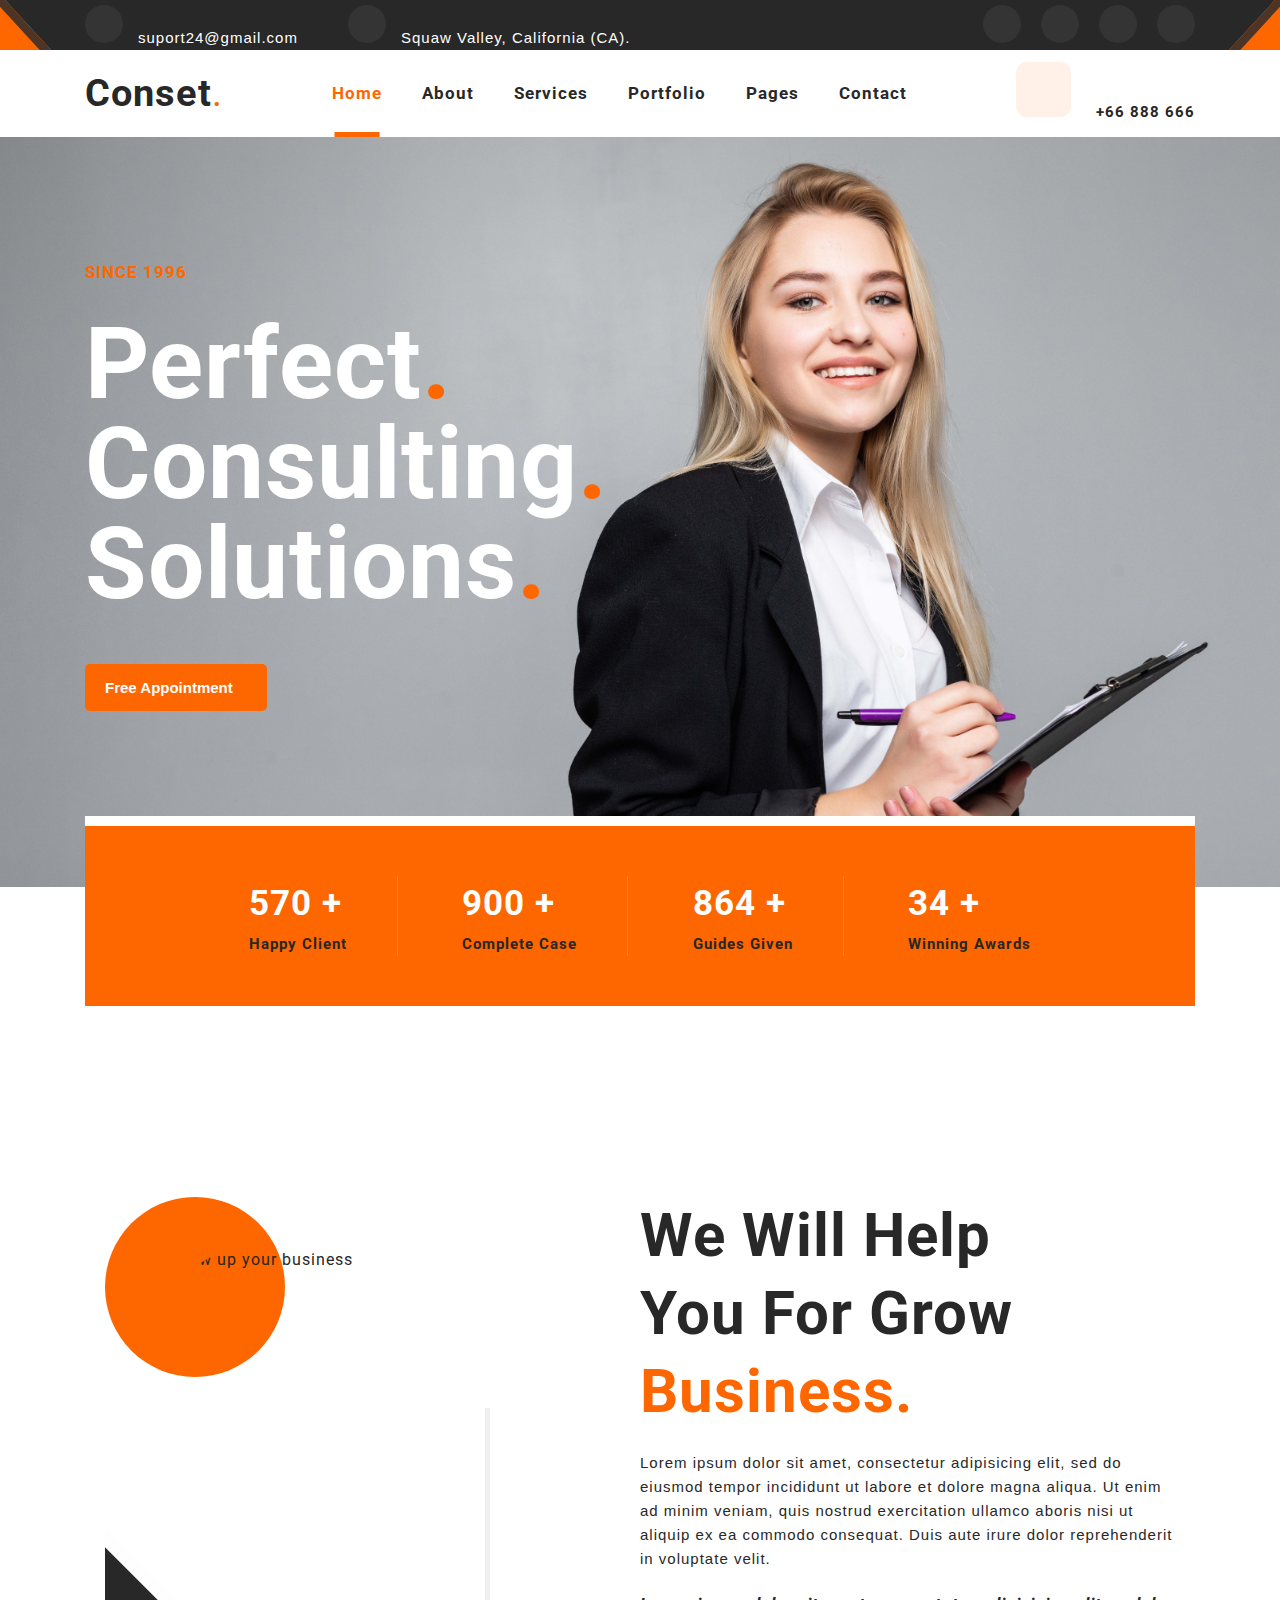
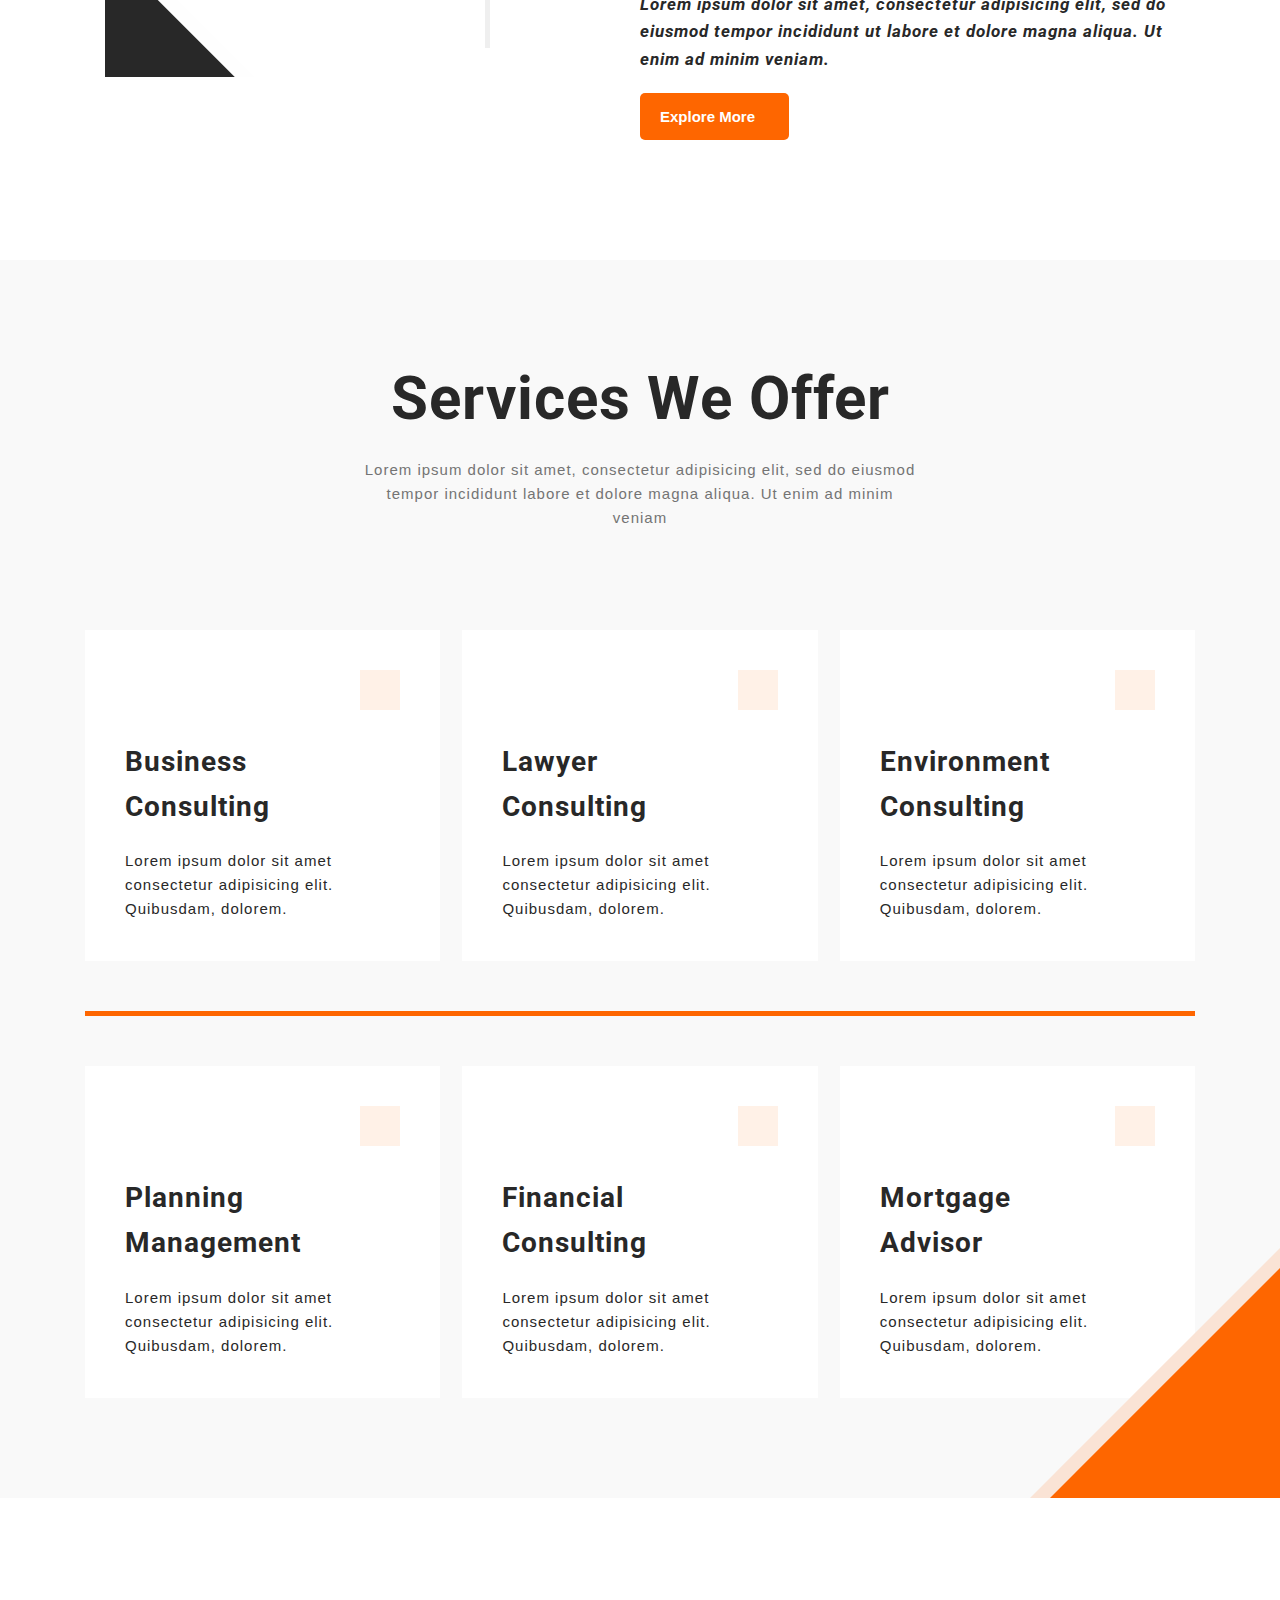
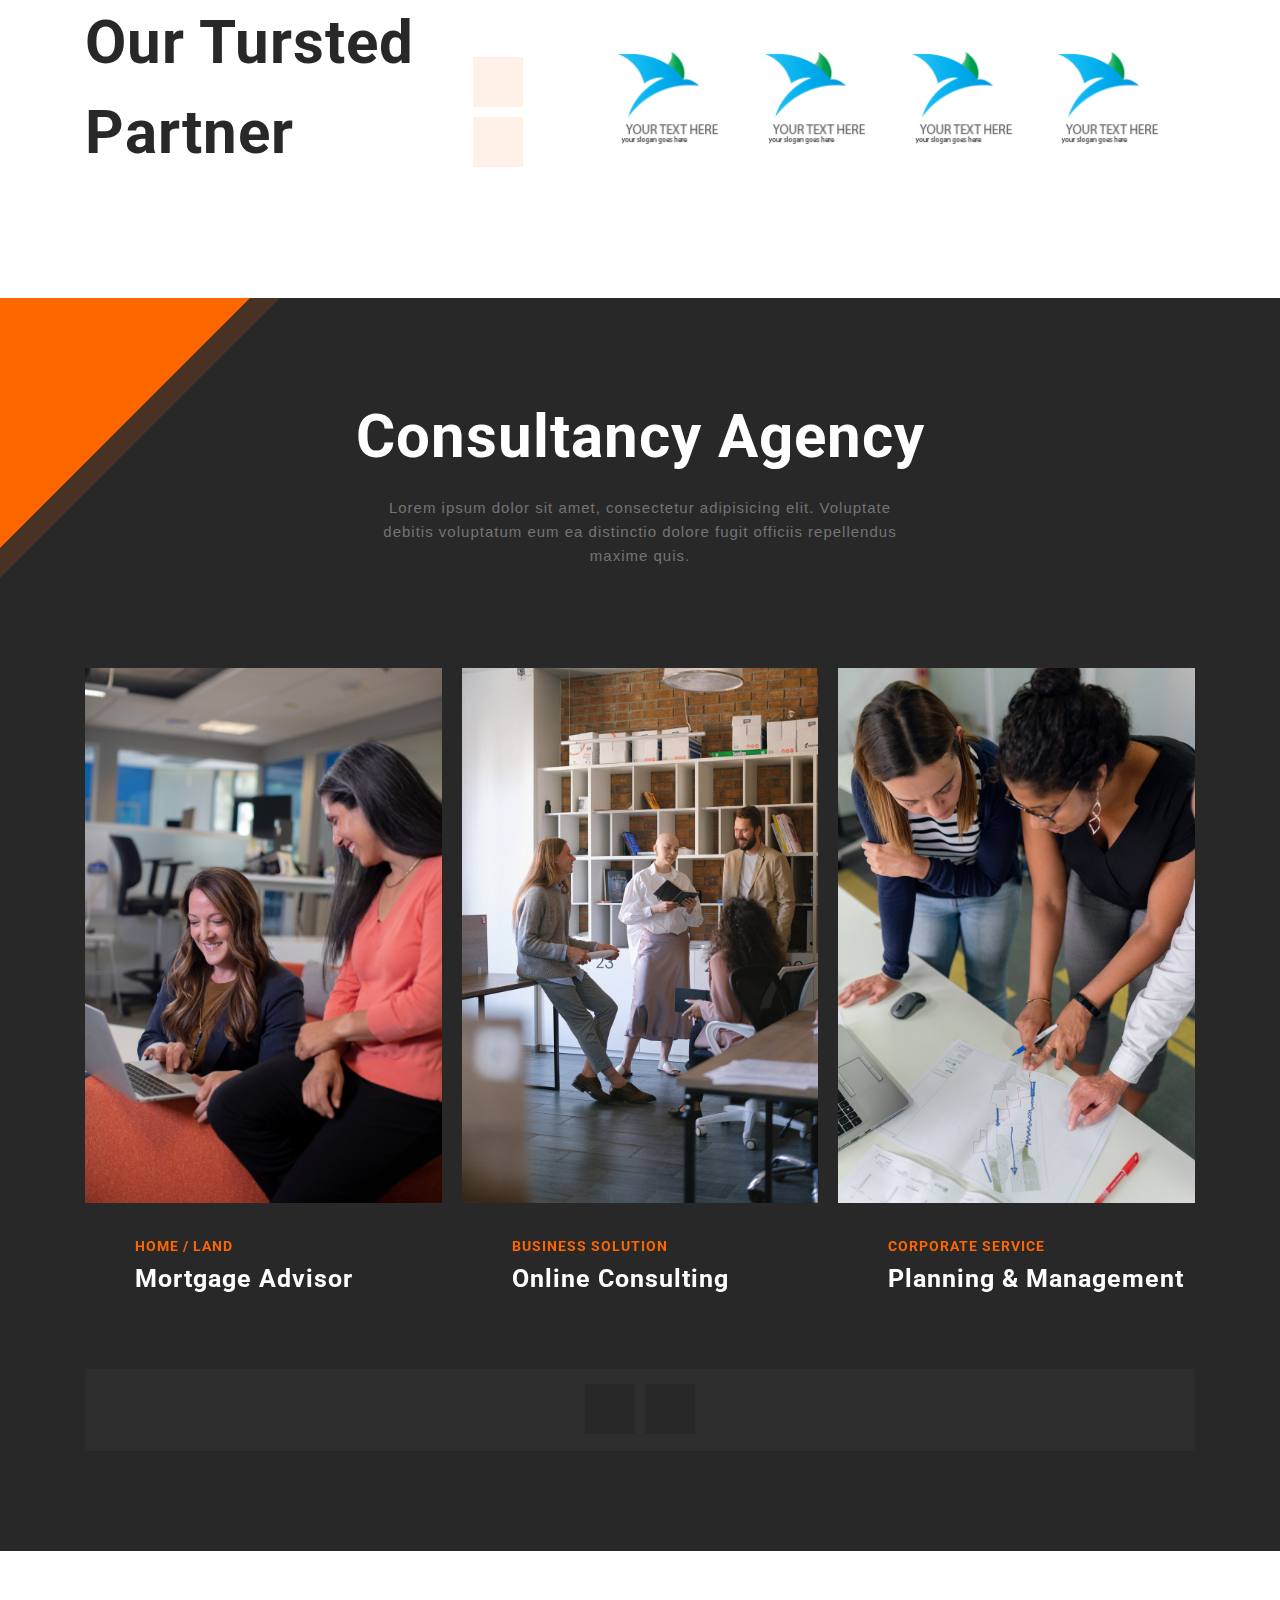
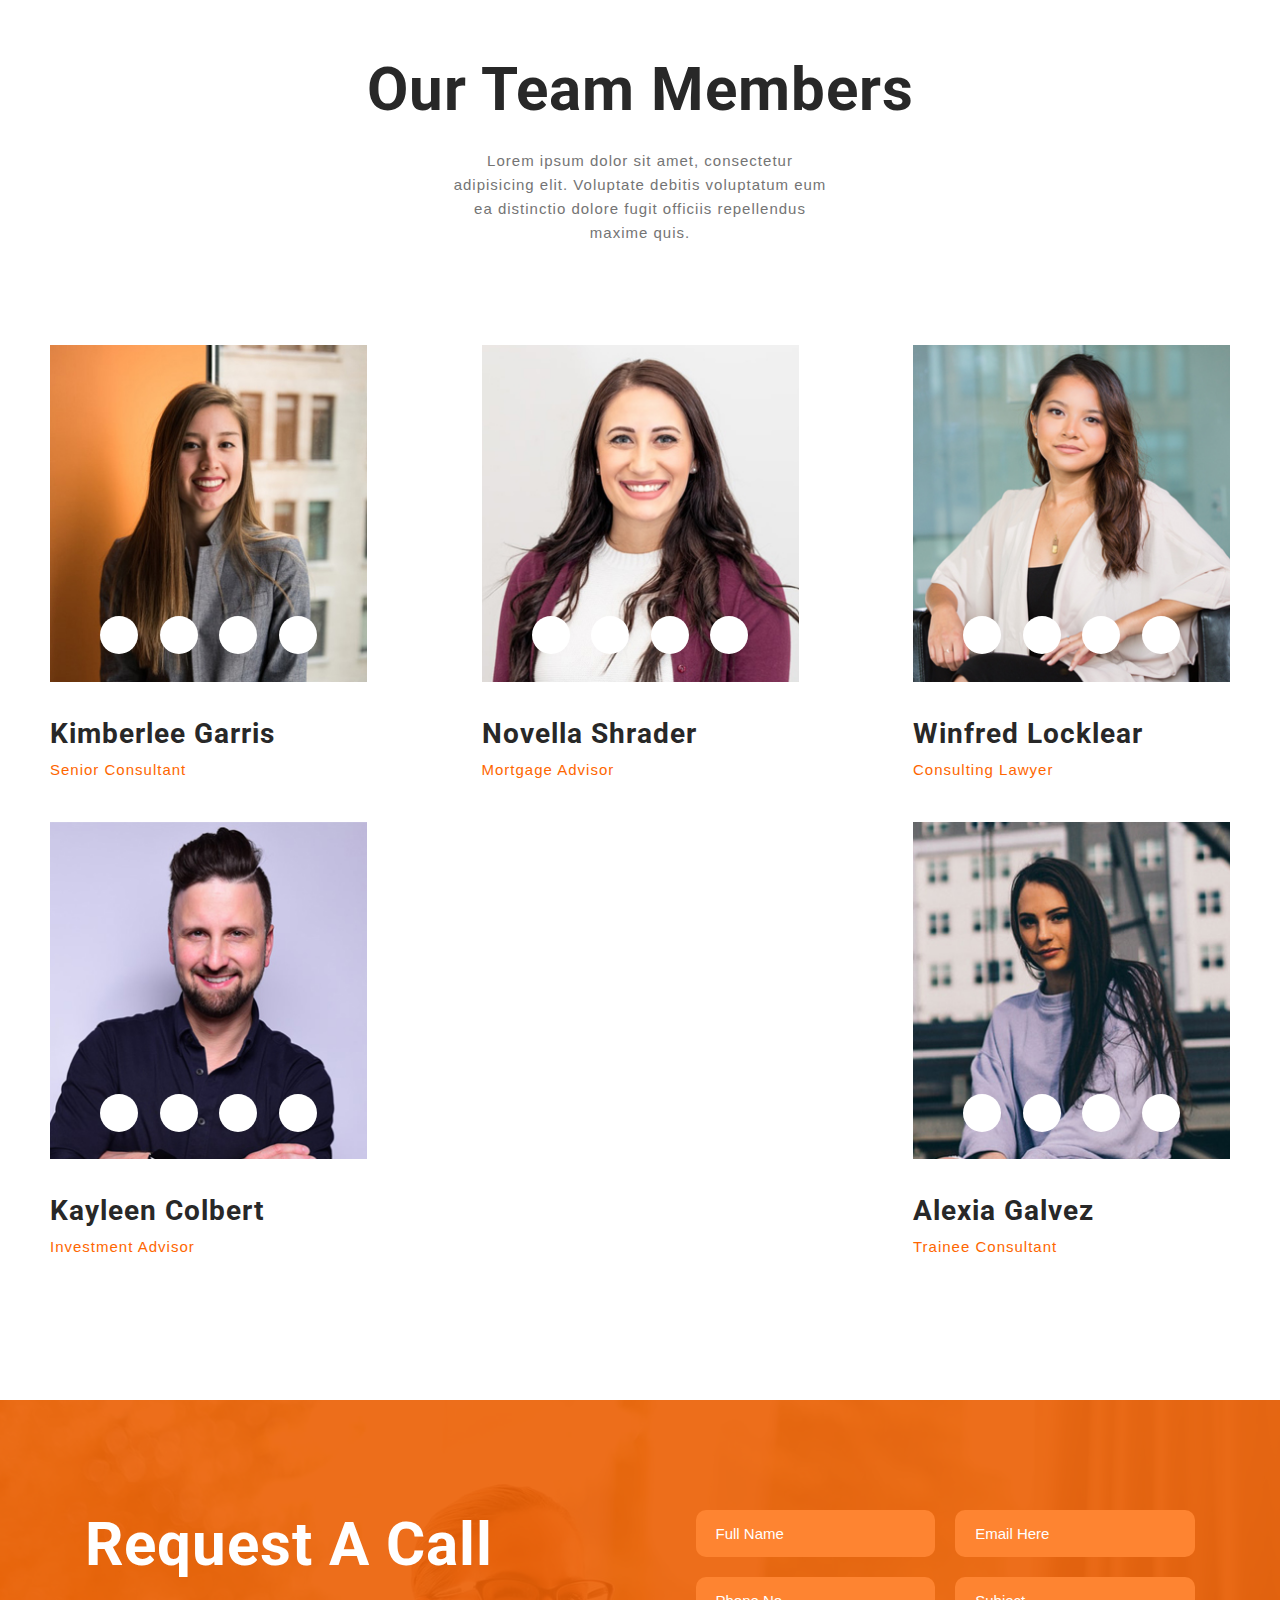
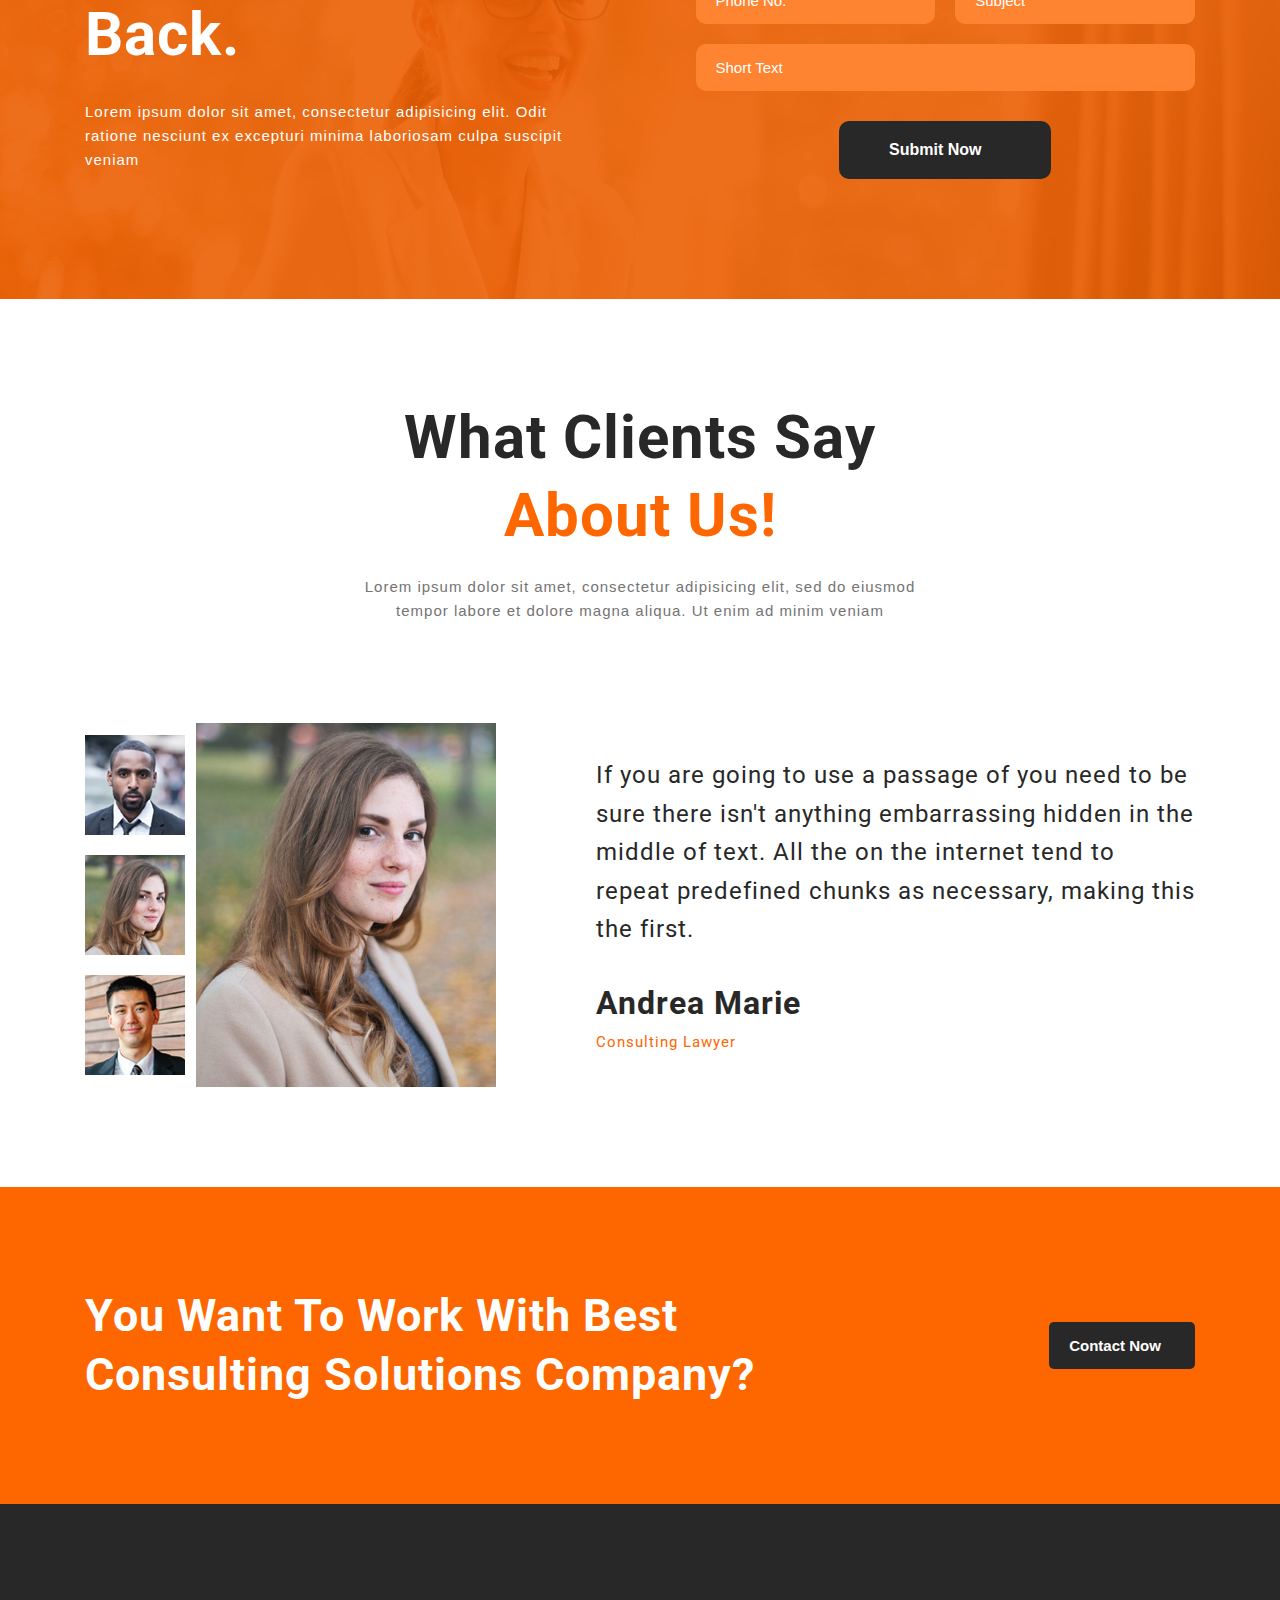
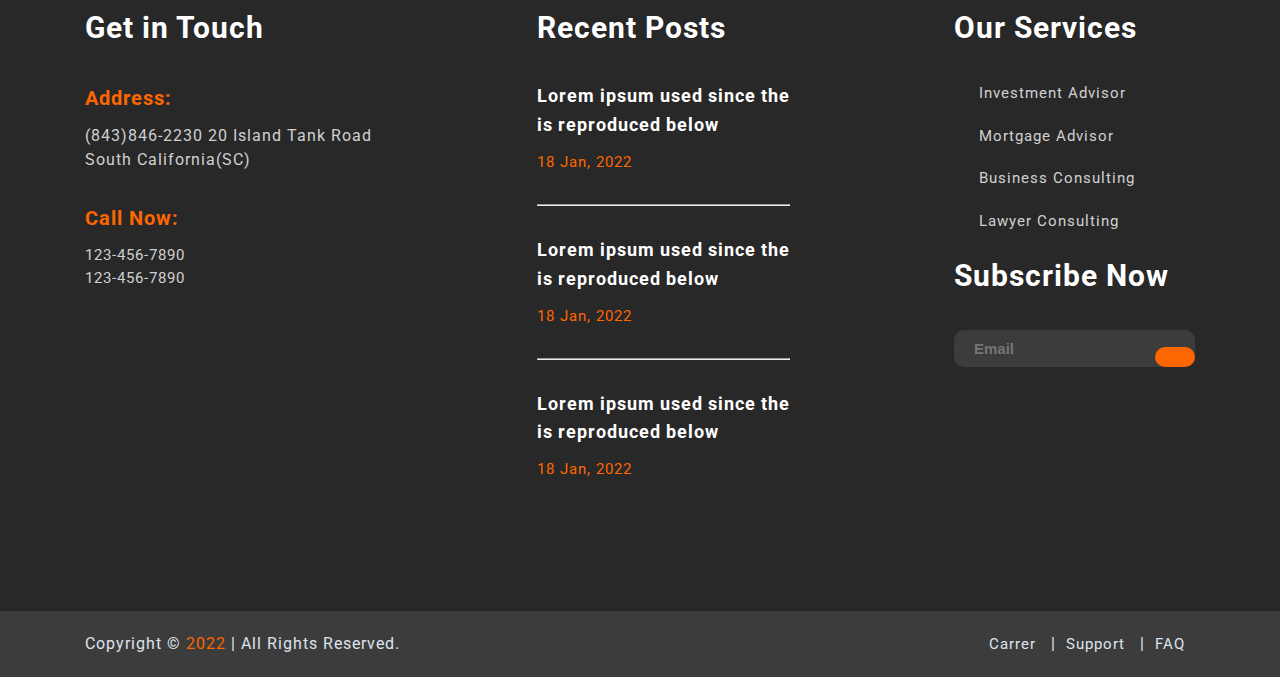
==== commit 2d411a9c: "From Office 2" ====
--- a/index.html
+++ b/index.html
@@ -16,7 +16,7 @@
 </head>
 
 <body>
-    <!-- Bottom to top --> This is Updated line from web
+    <!-- Bottom to top --> 
     <div class="back-to-top" data-target="#topBart">
         <div class="icon">
             <i class="fas fa-angle-double-up"></i>
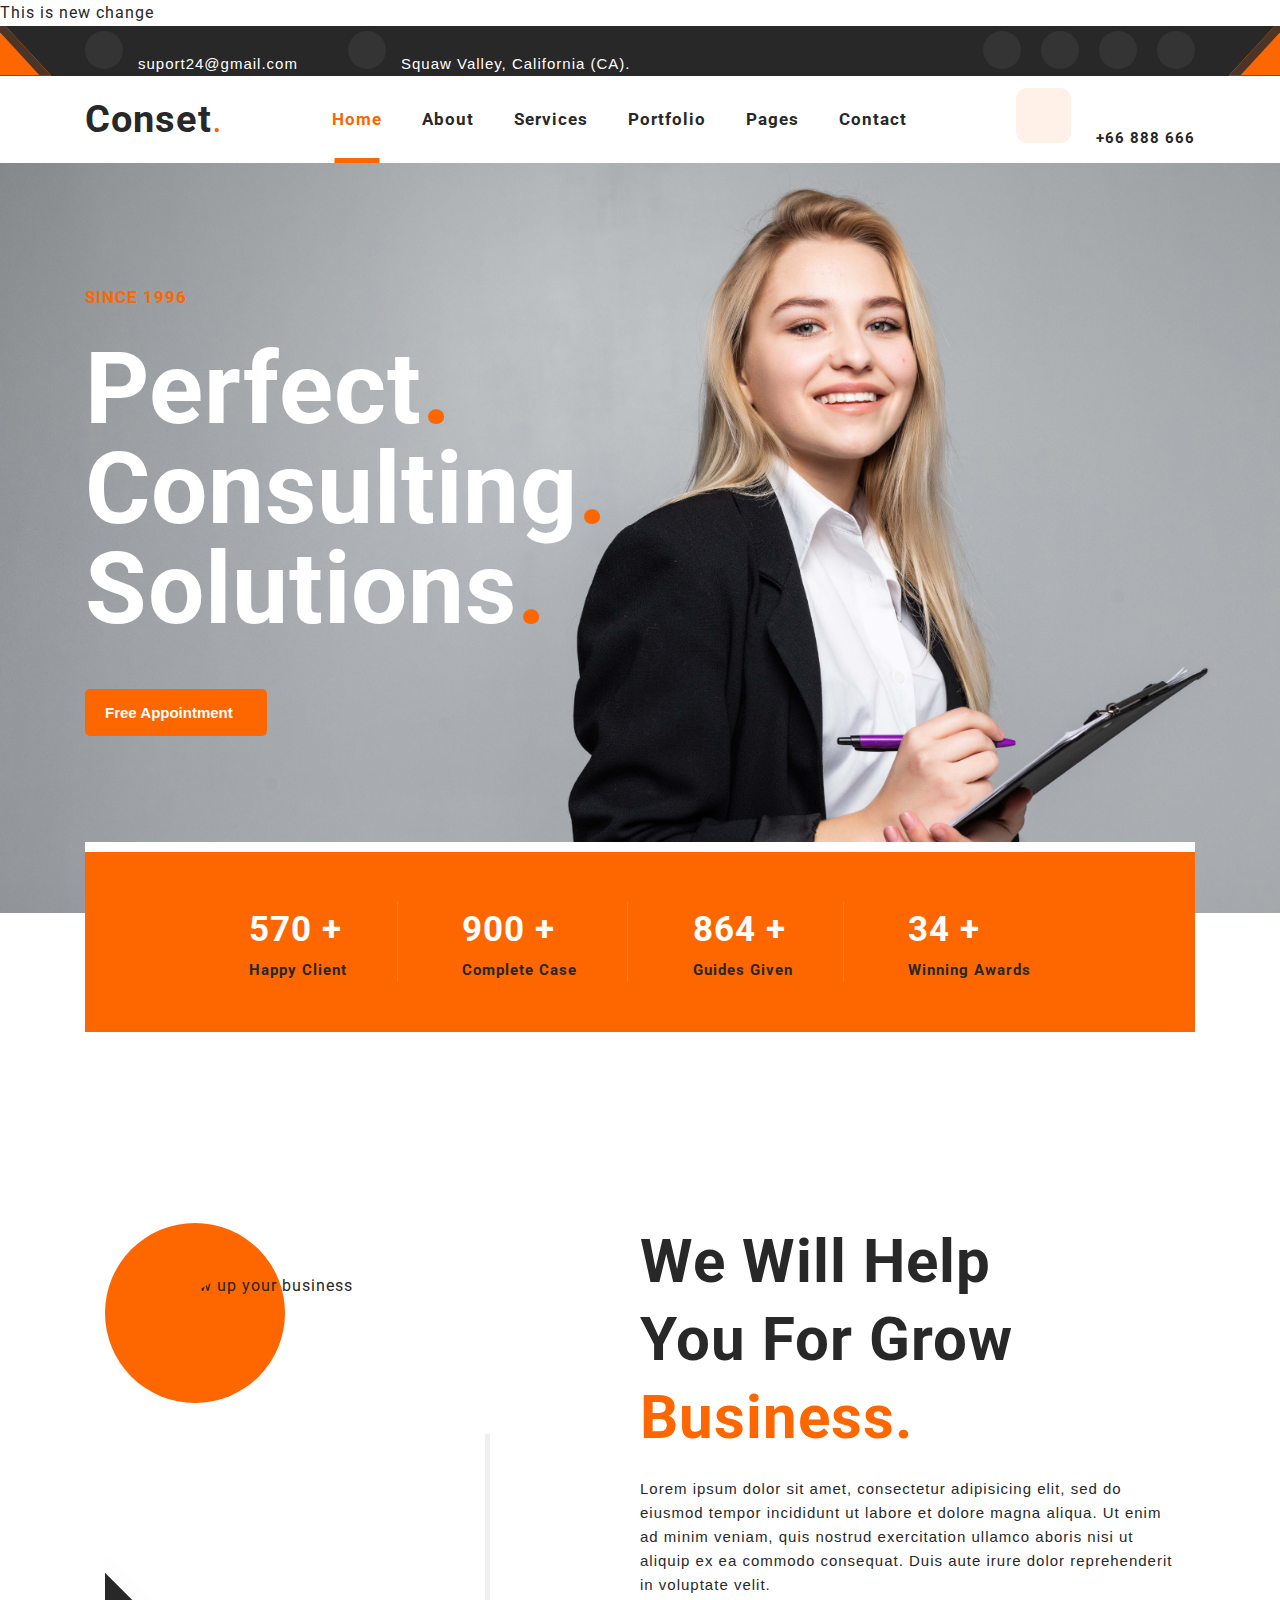
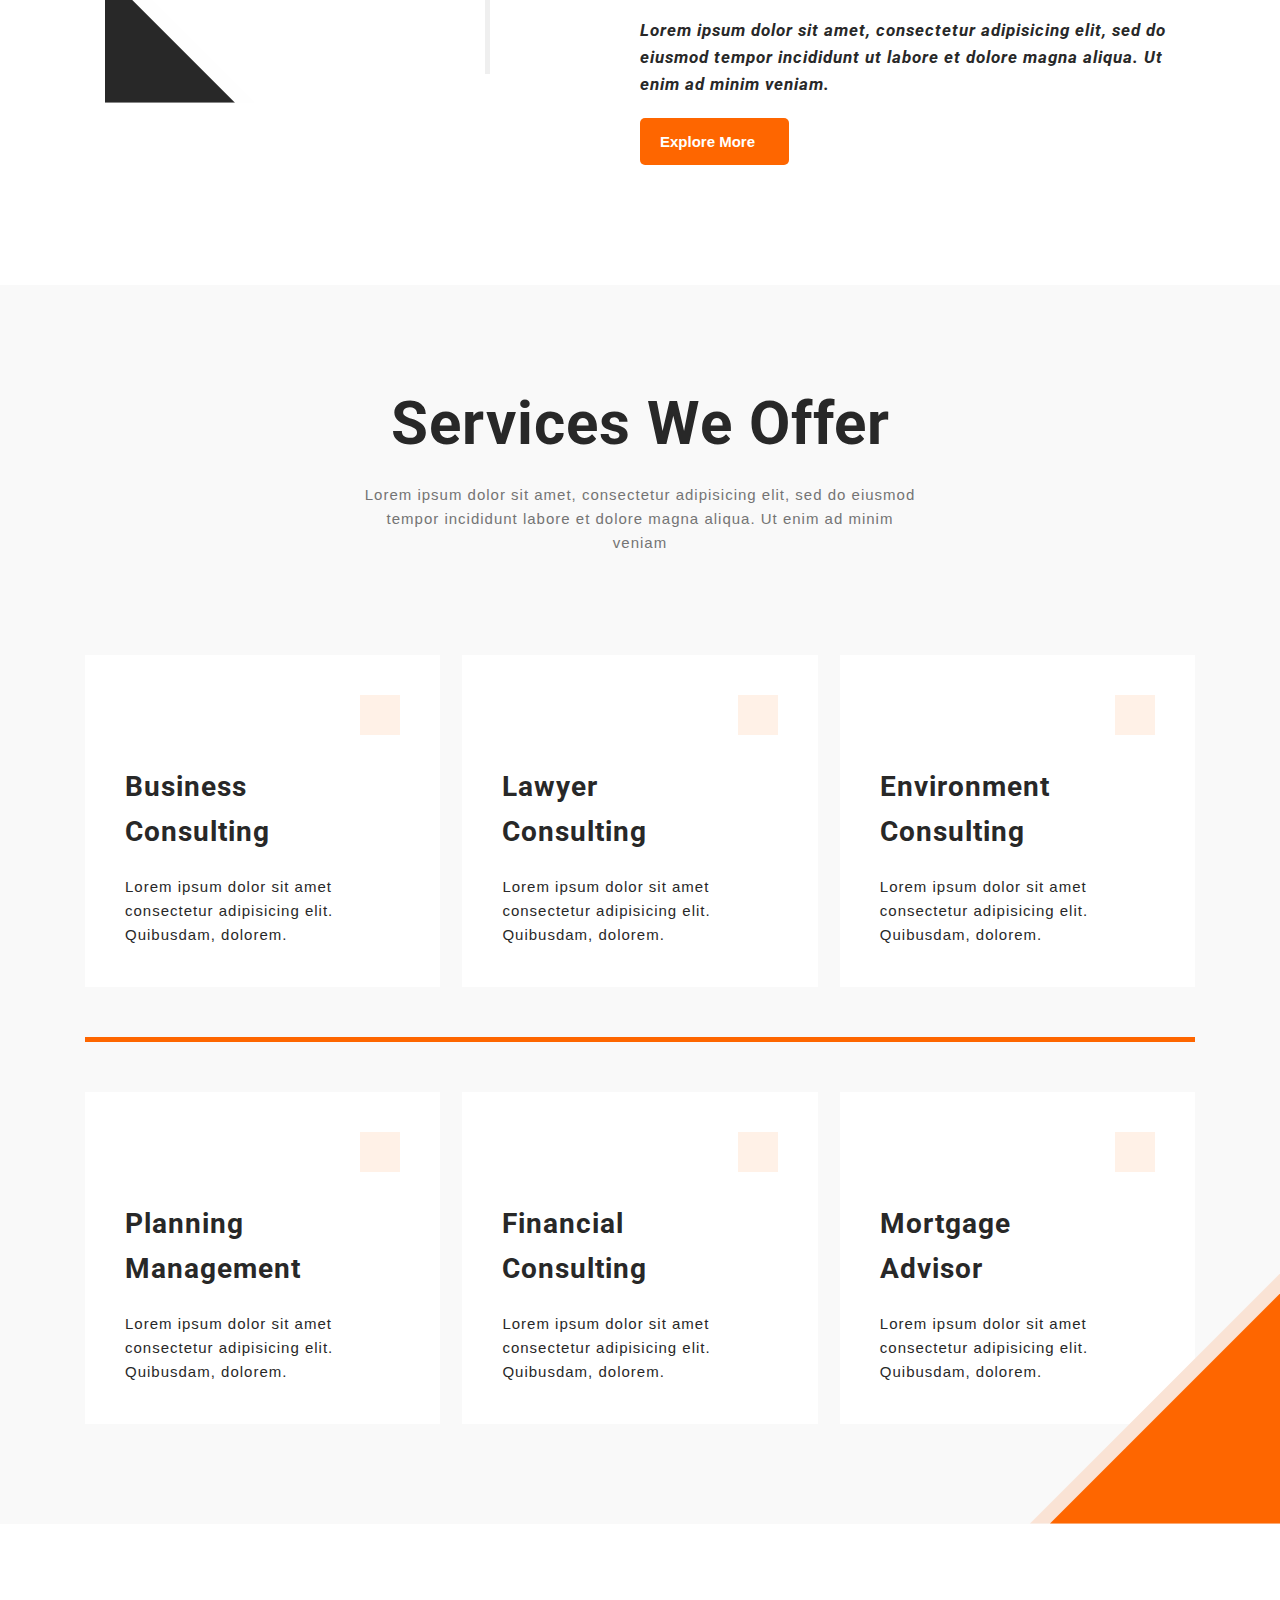
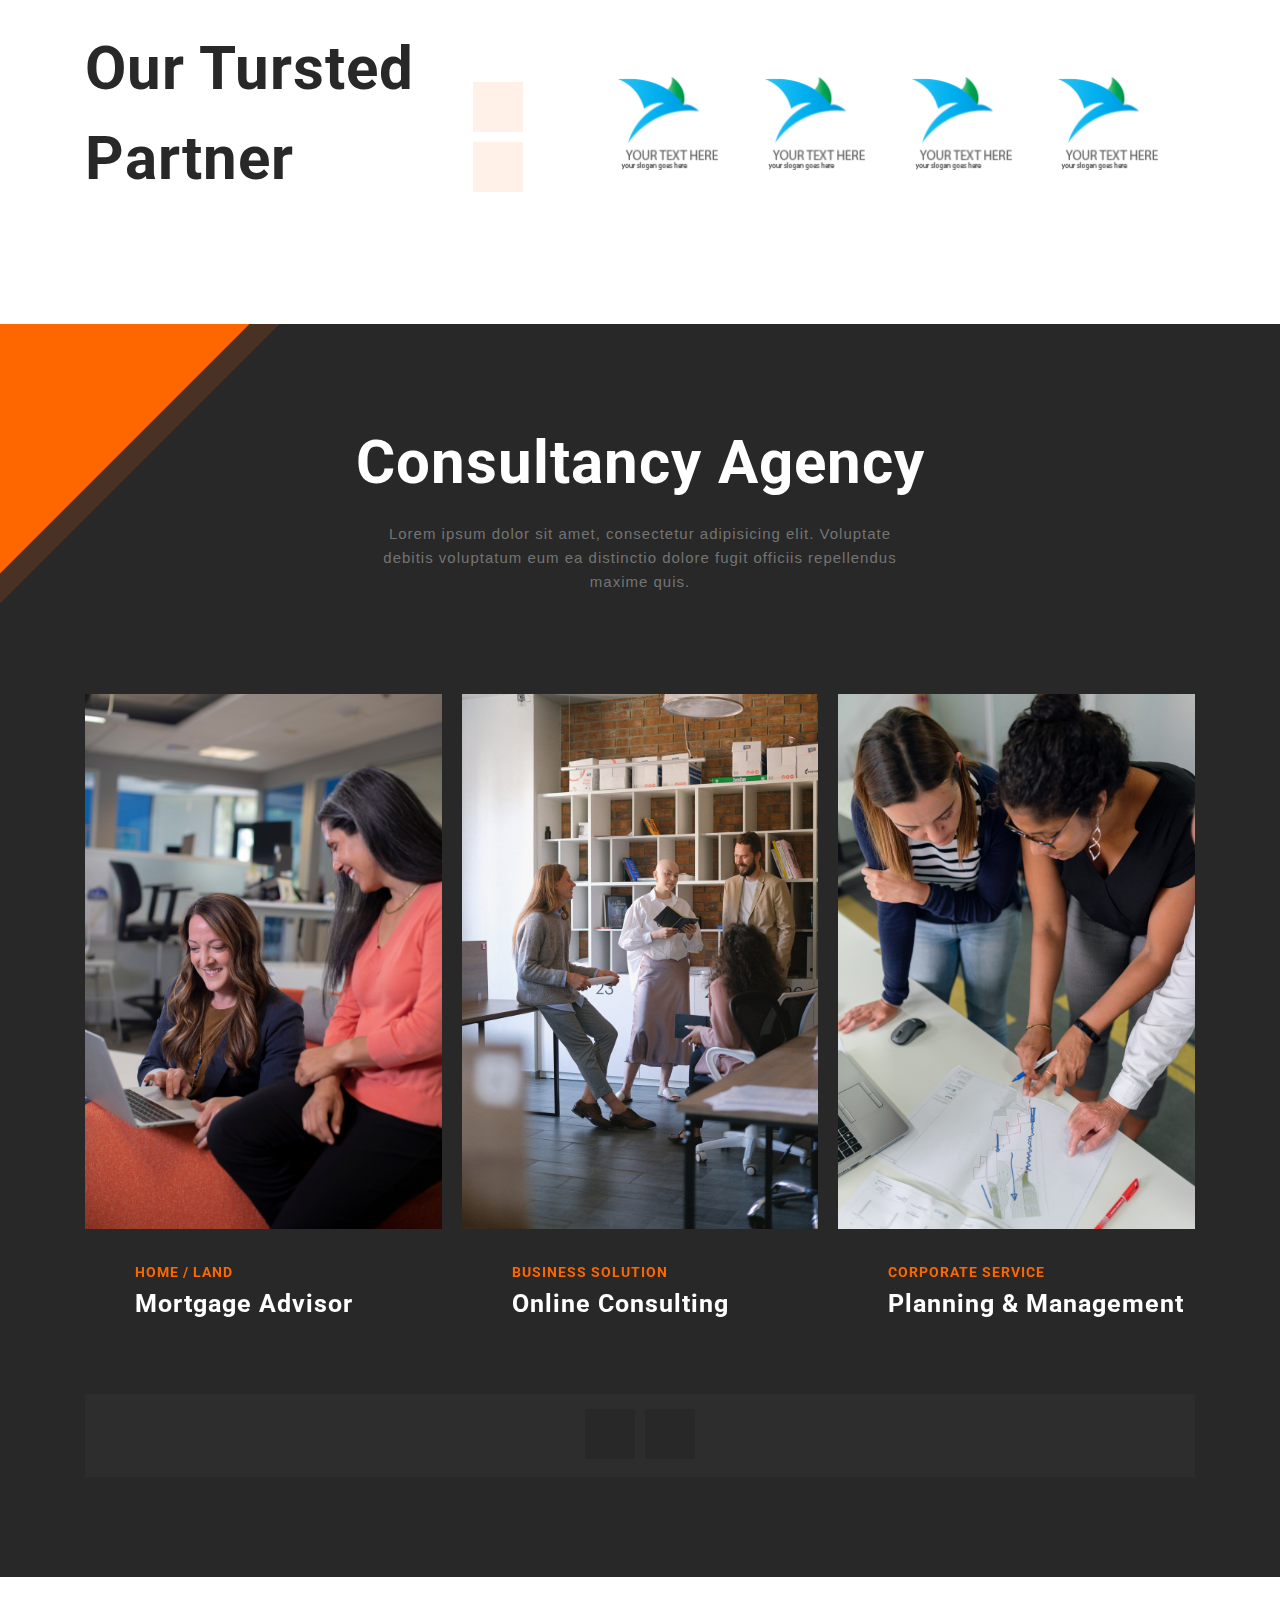
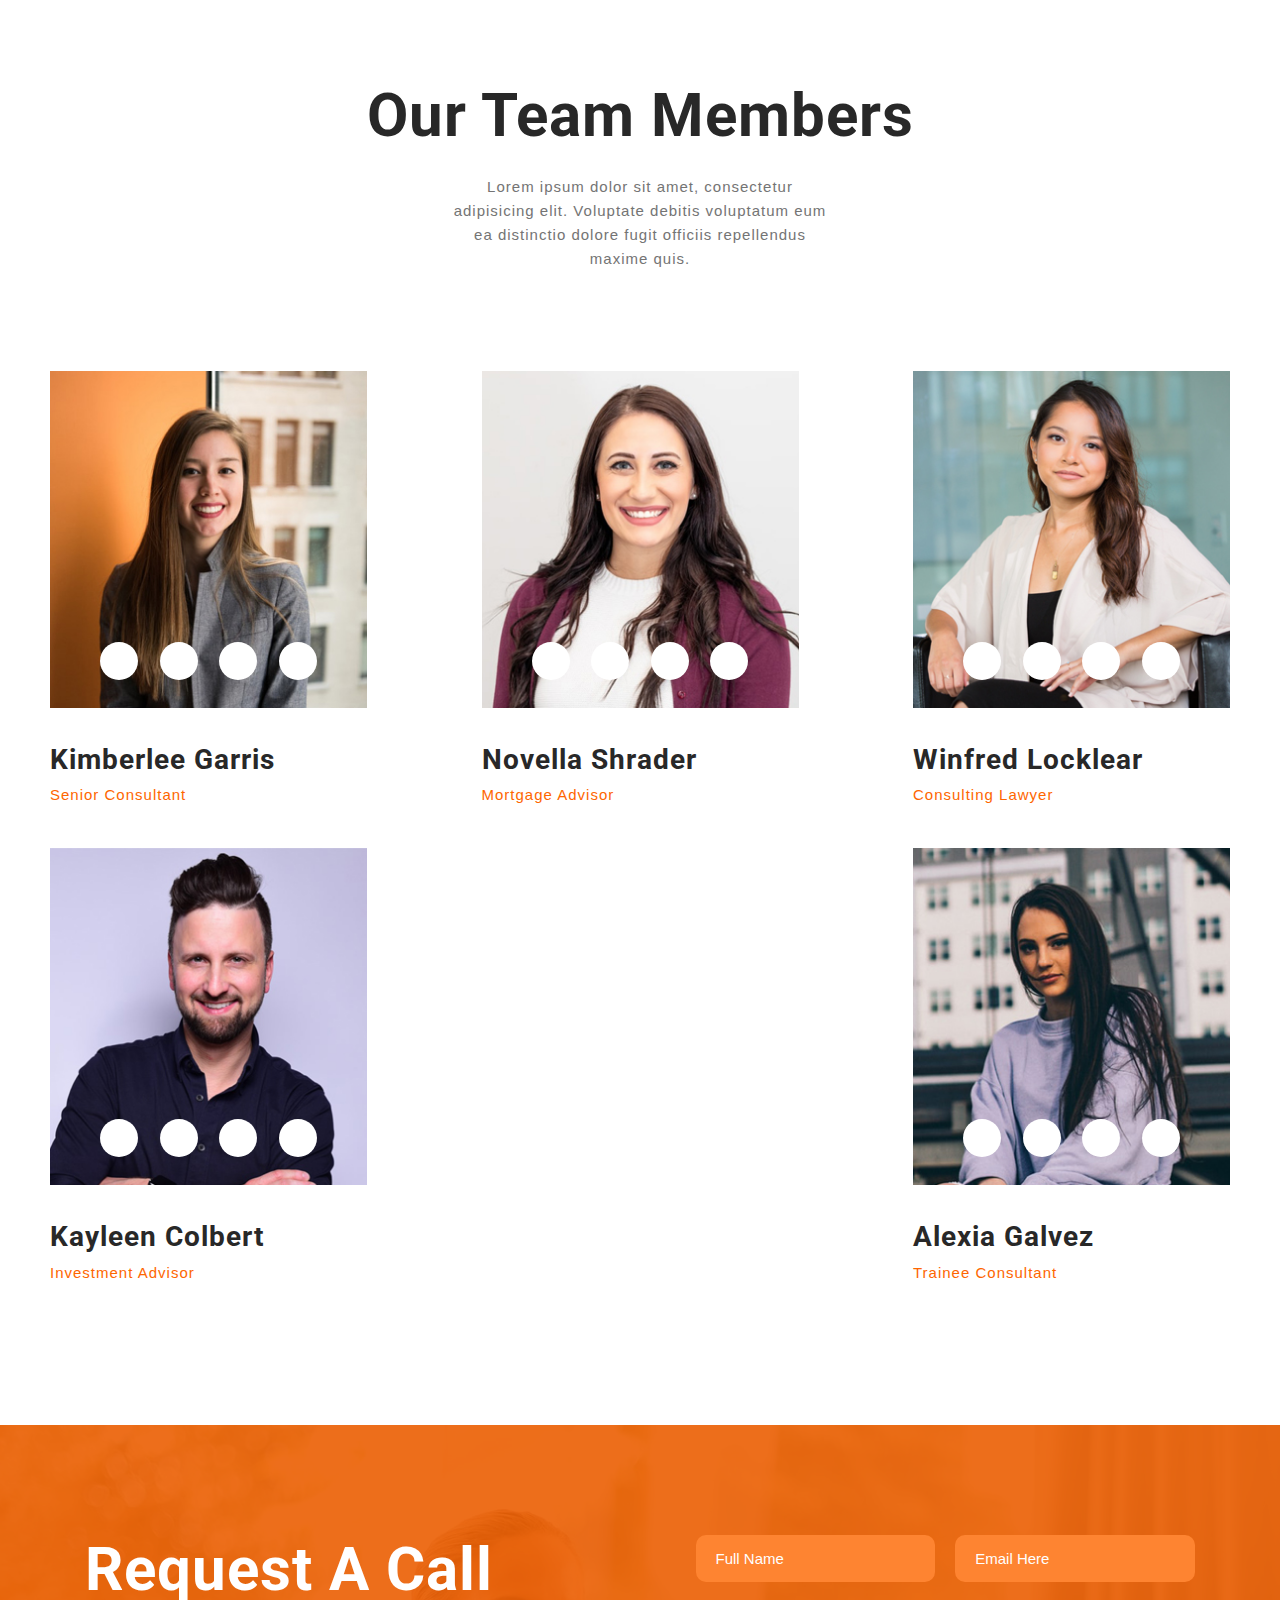
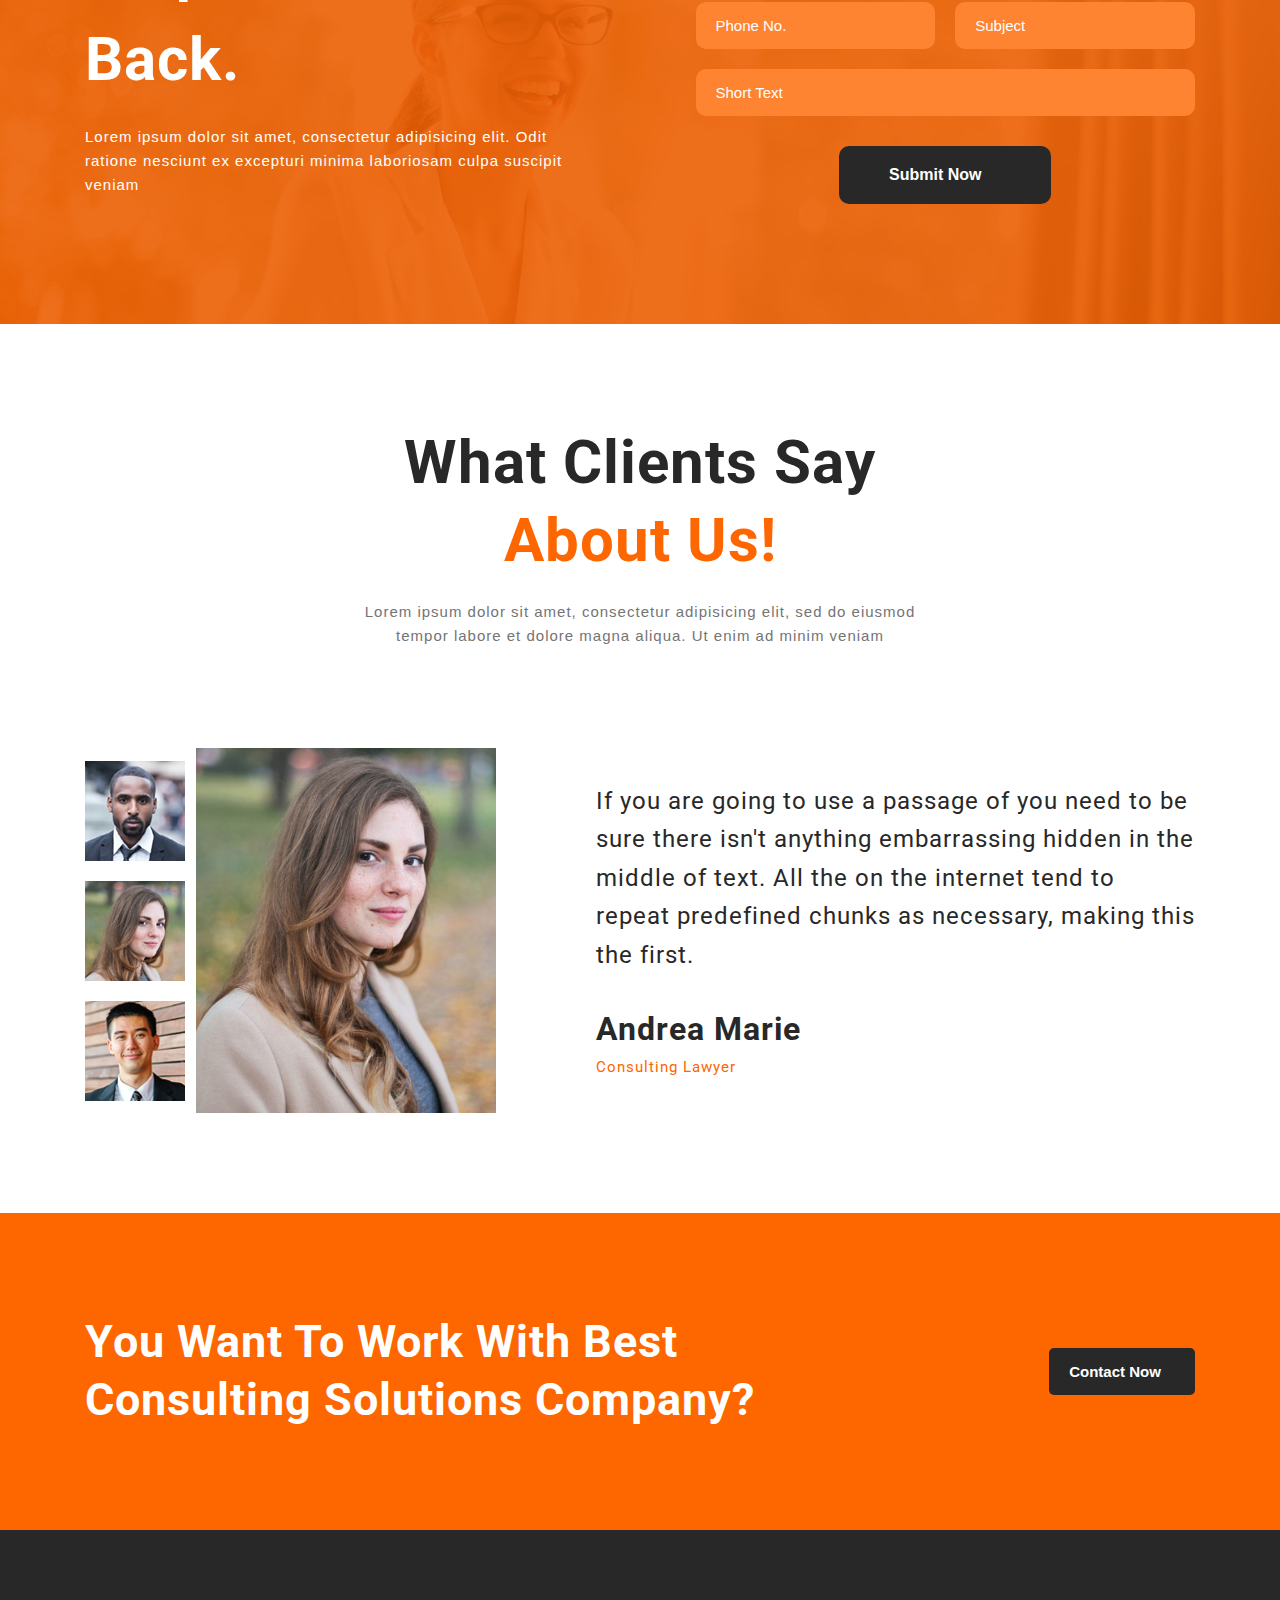
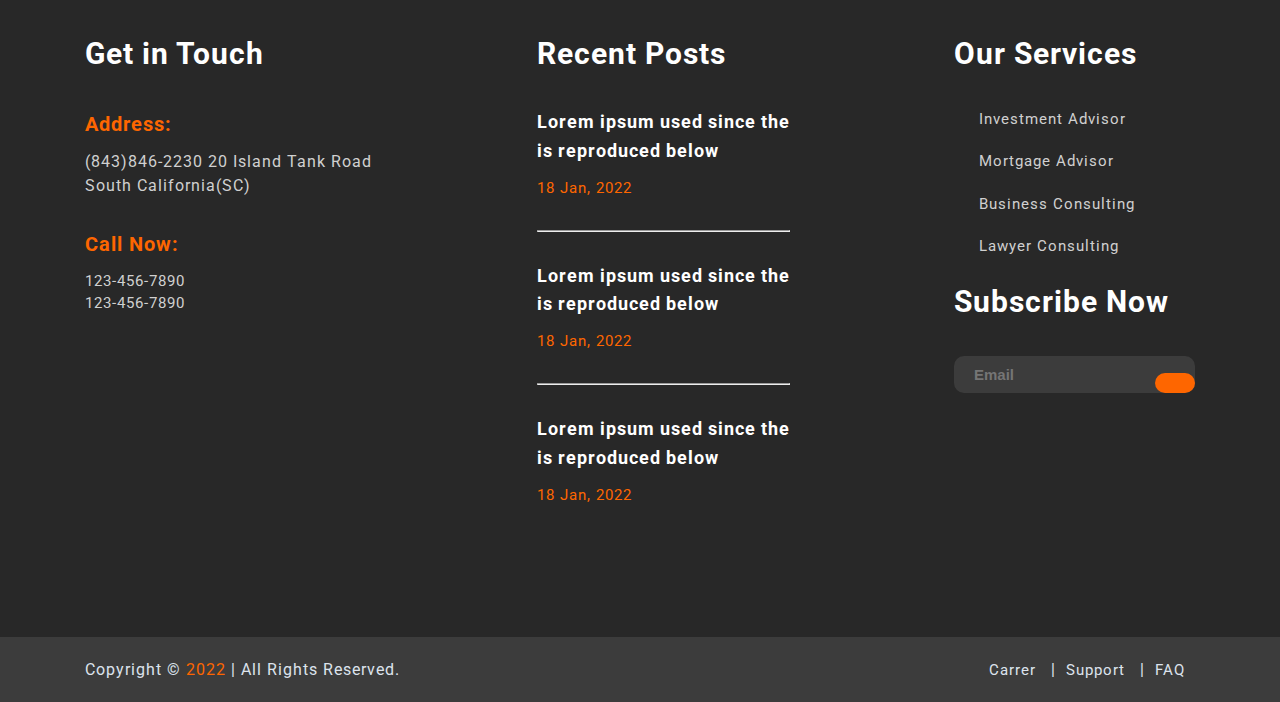
==== commit b3e7dd4e: "Comment in body" ====
--- a/index.html
+++ b/index.html
@@ -16,7 +16,7 @@
 </head>
 
 <body>
-    <!-- Bottom to top --> 
+    <!-- Bottom to top --> This is new change
     <div class="back-to-top" data-target="#topBart">
         <div class="icon">
             <i class="fas fa-angle-double-up"></i>
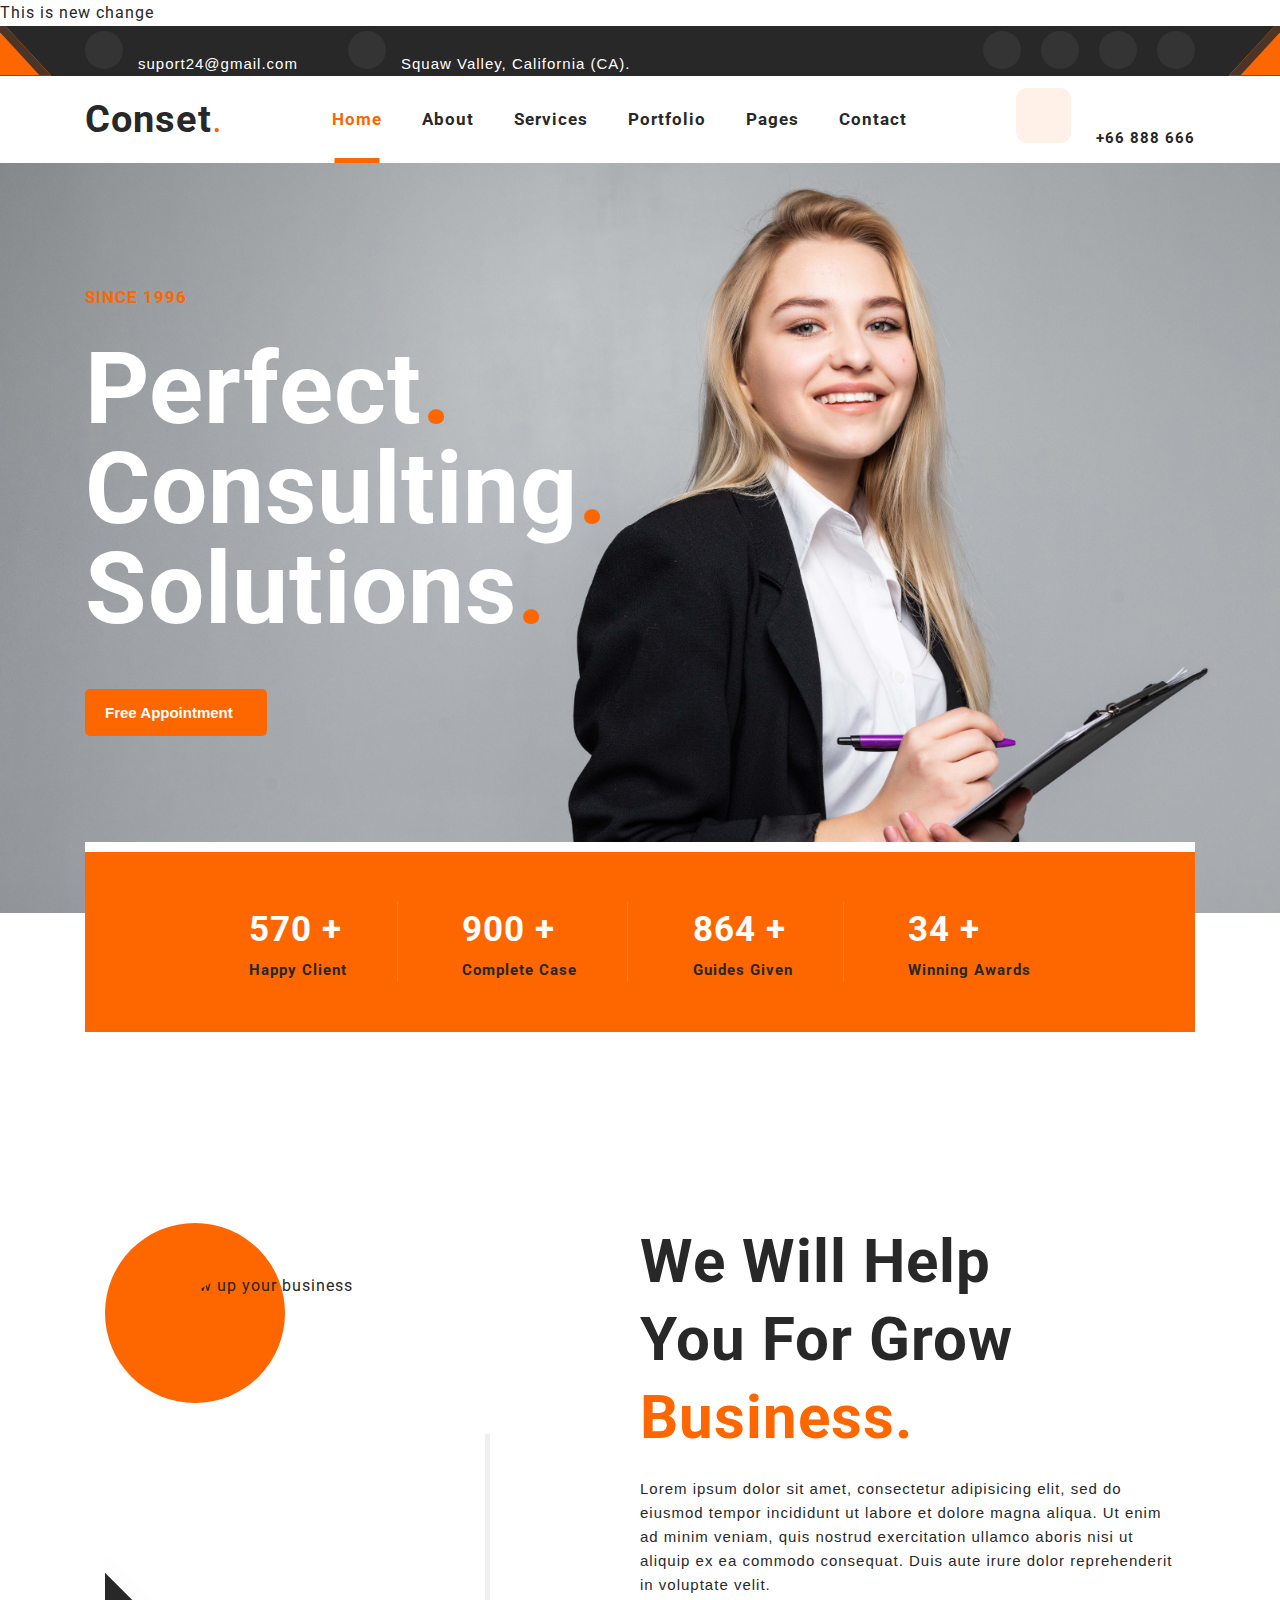
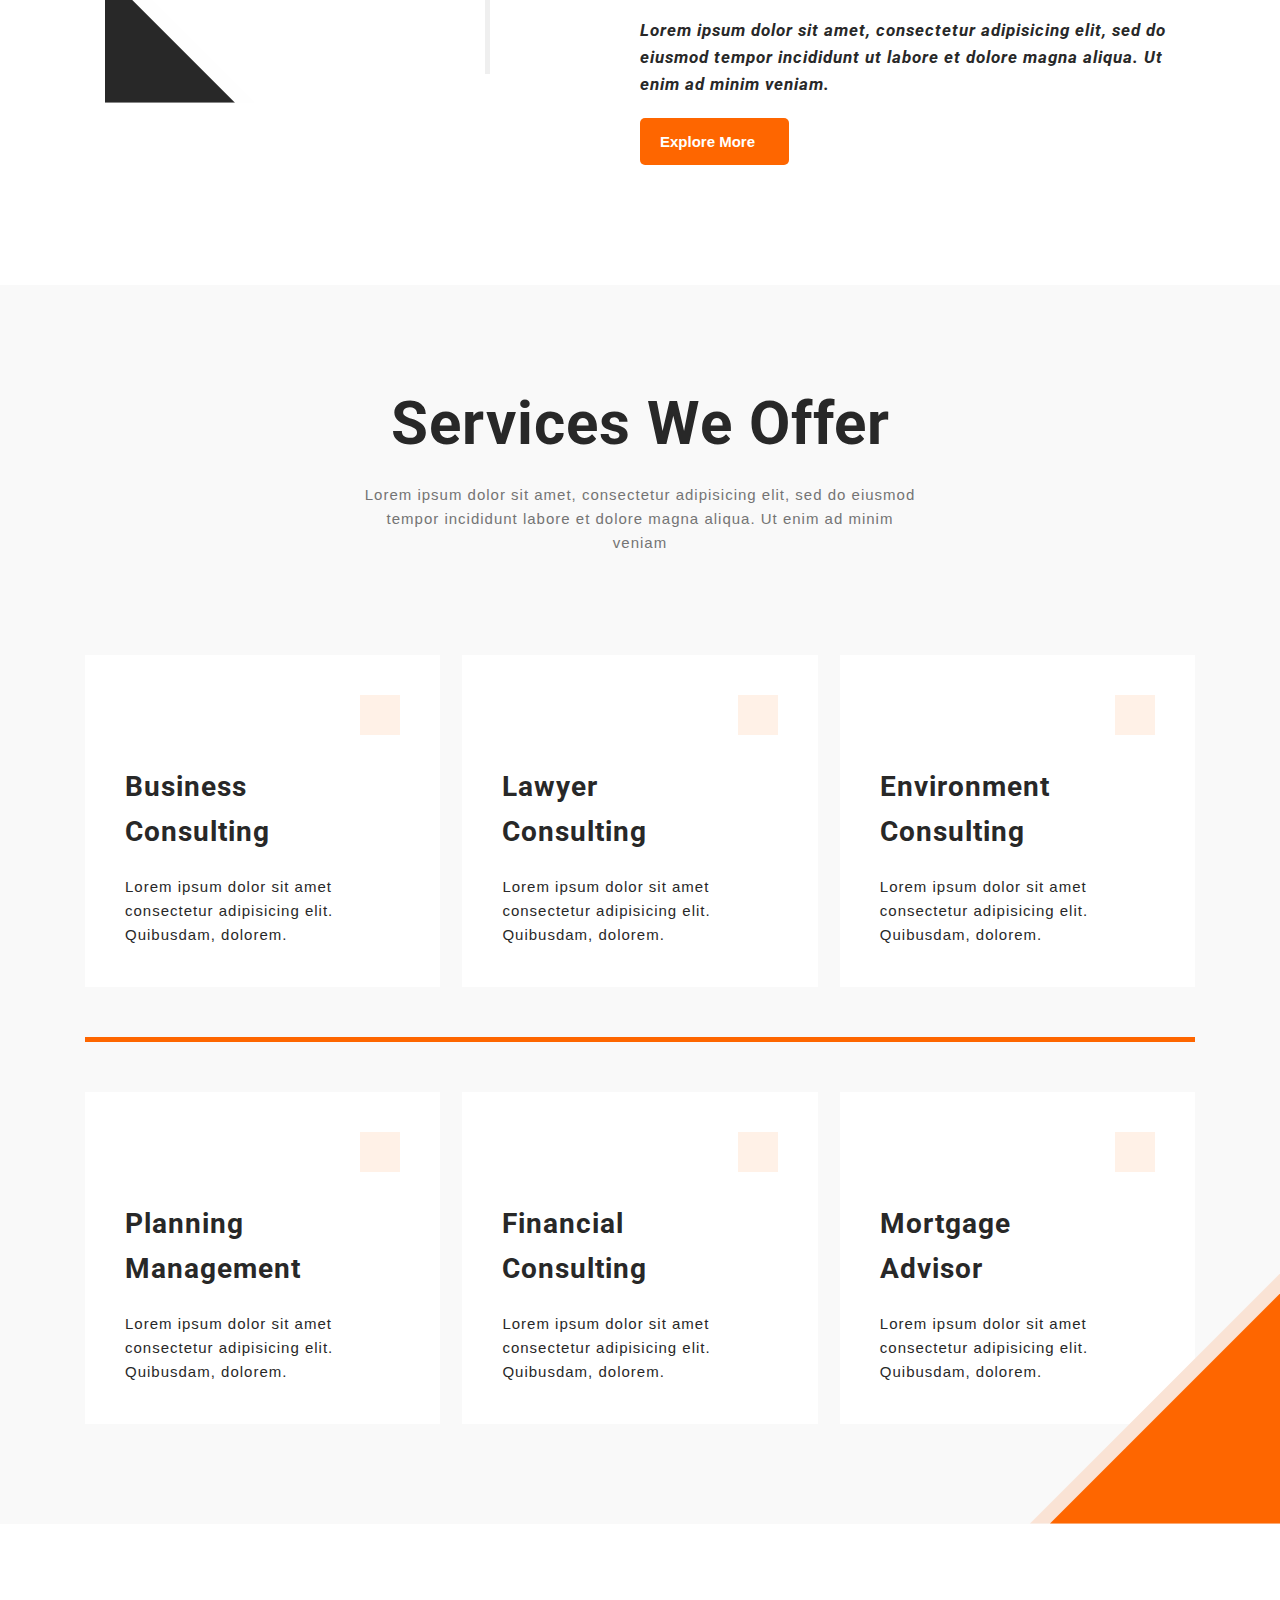
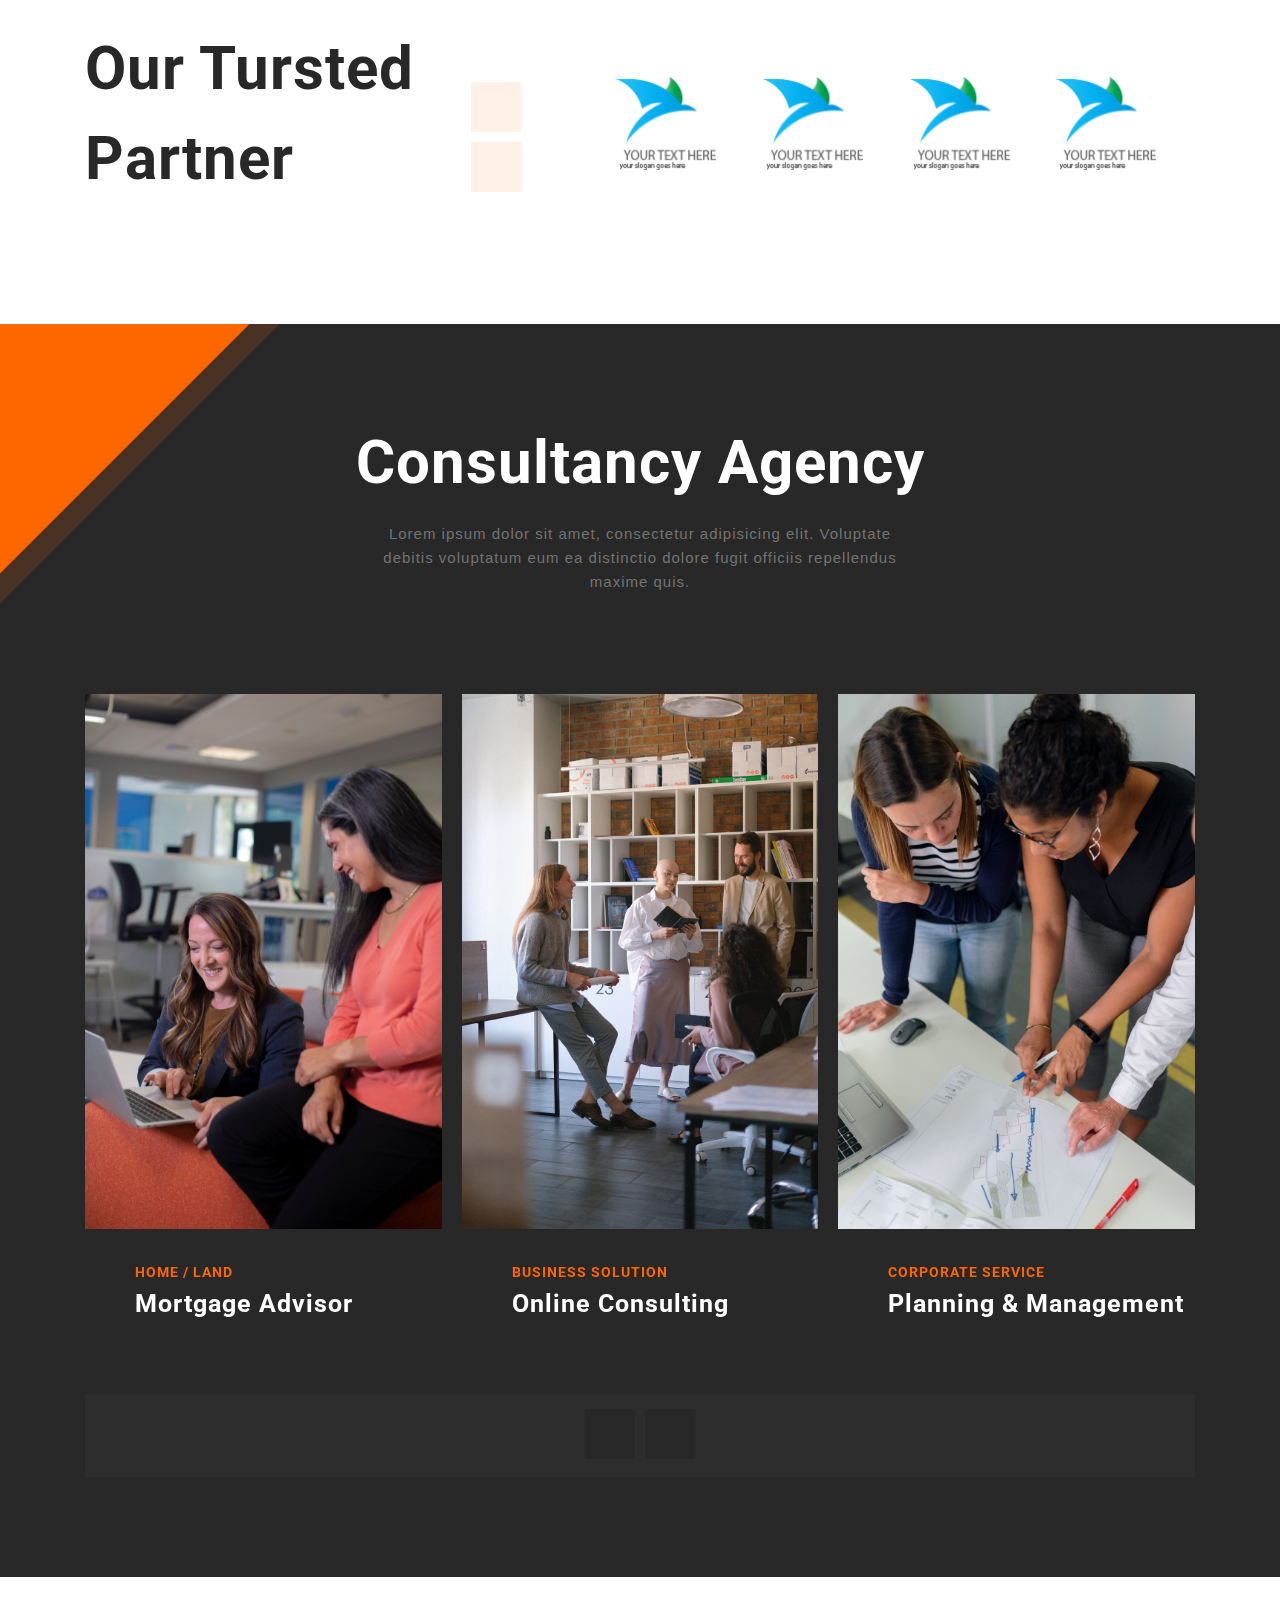
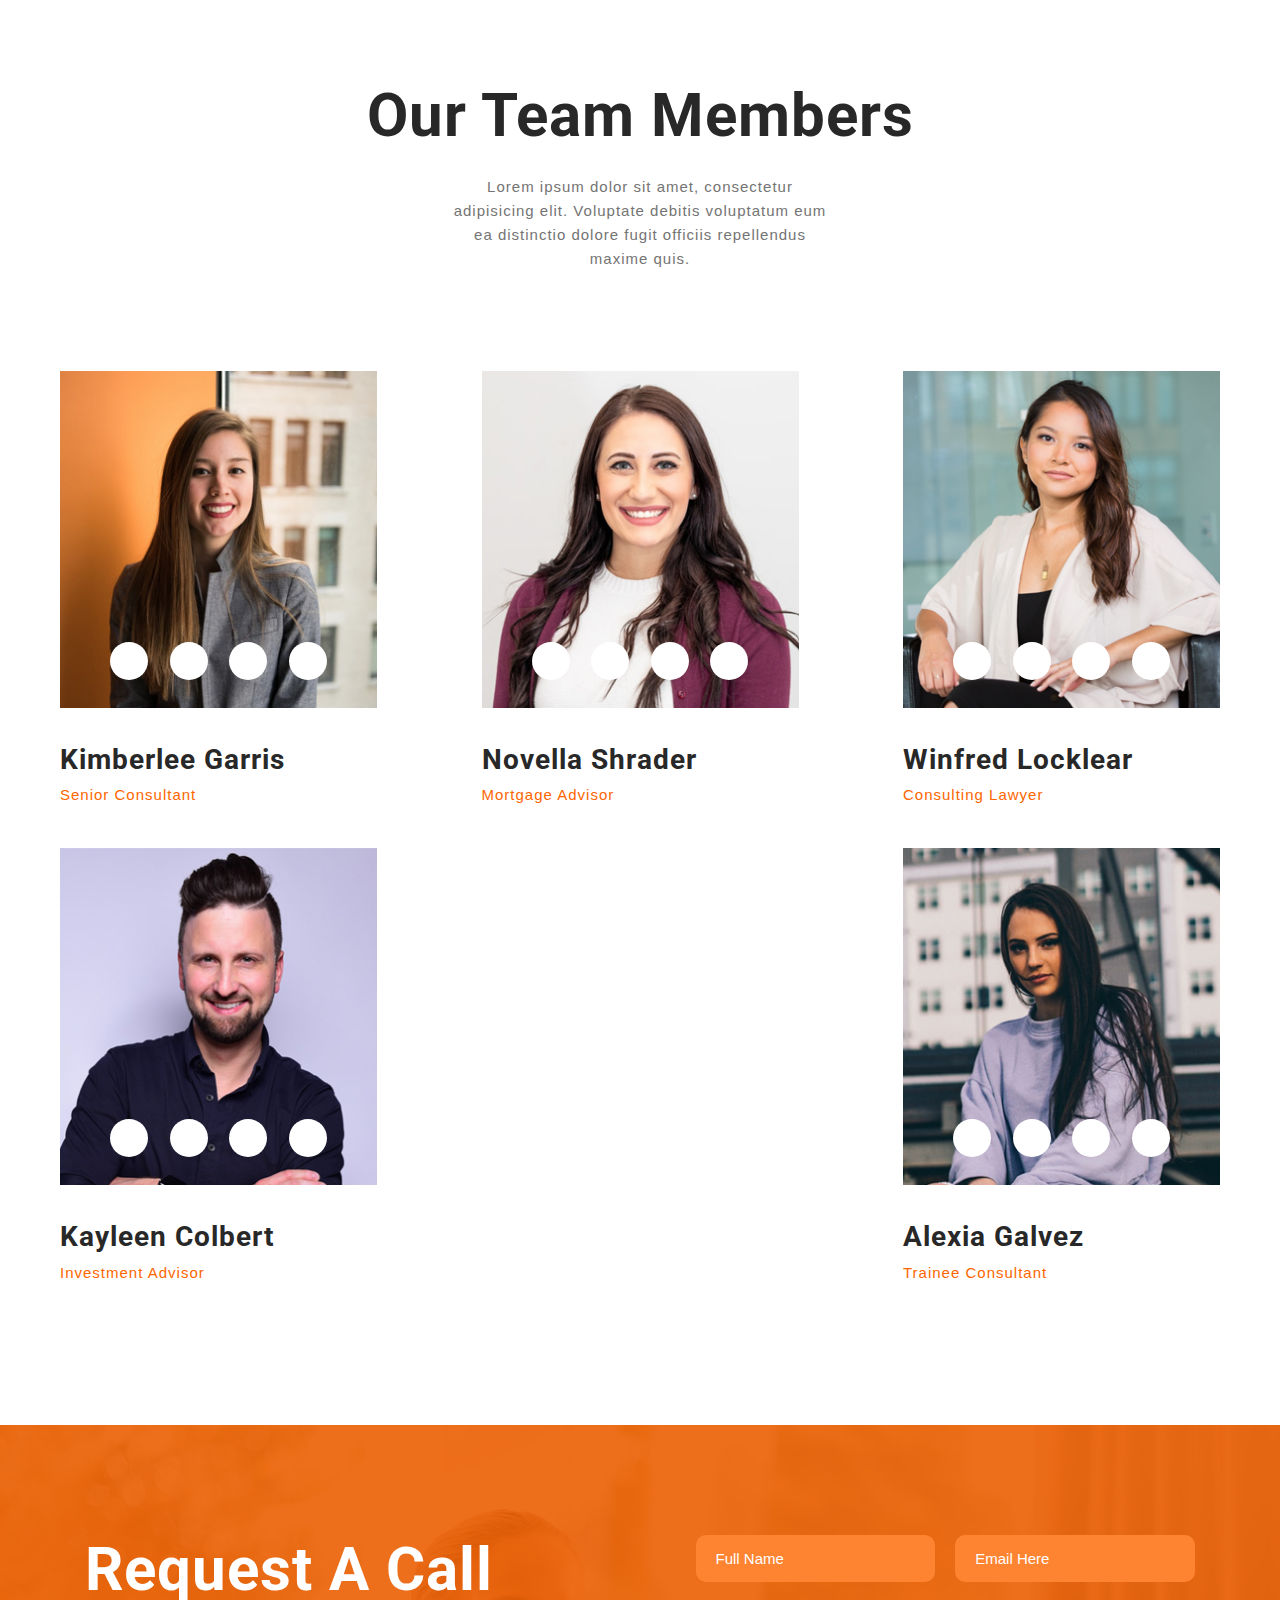
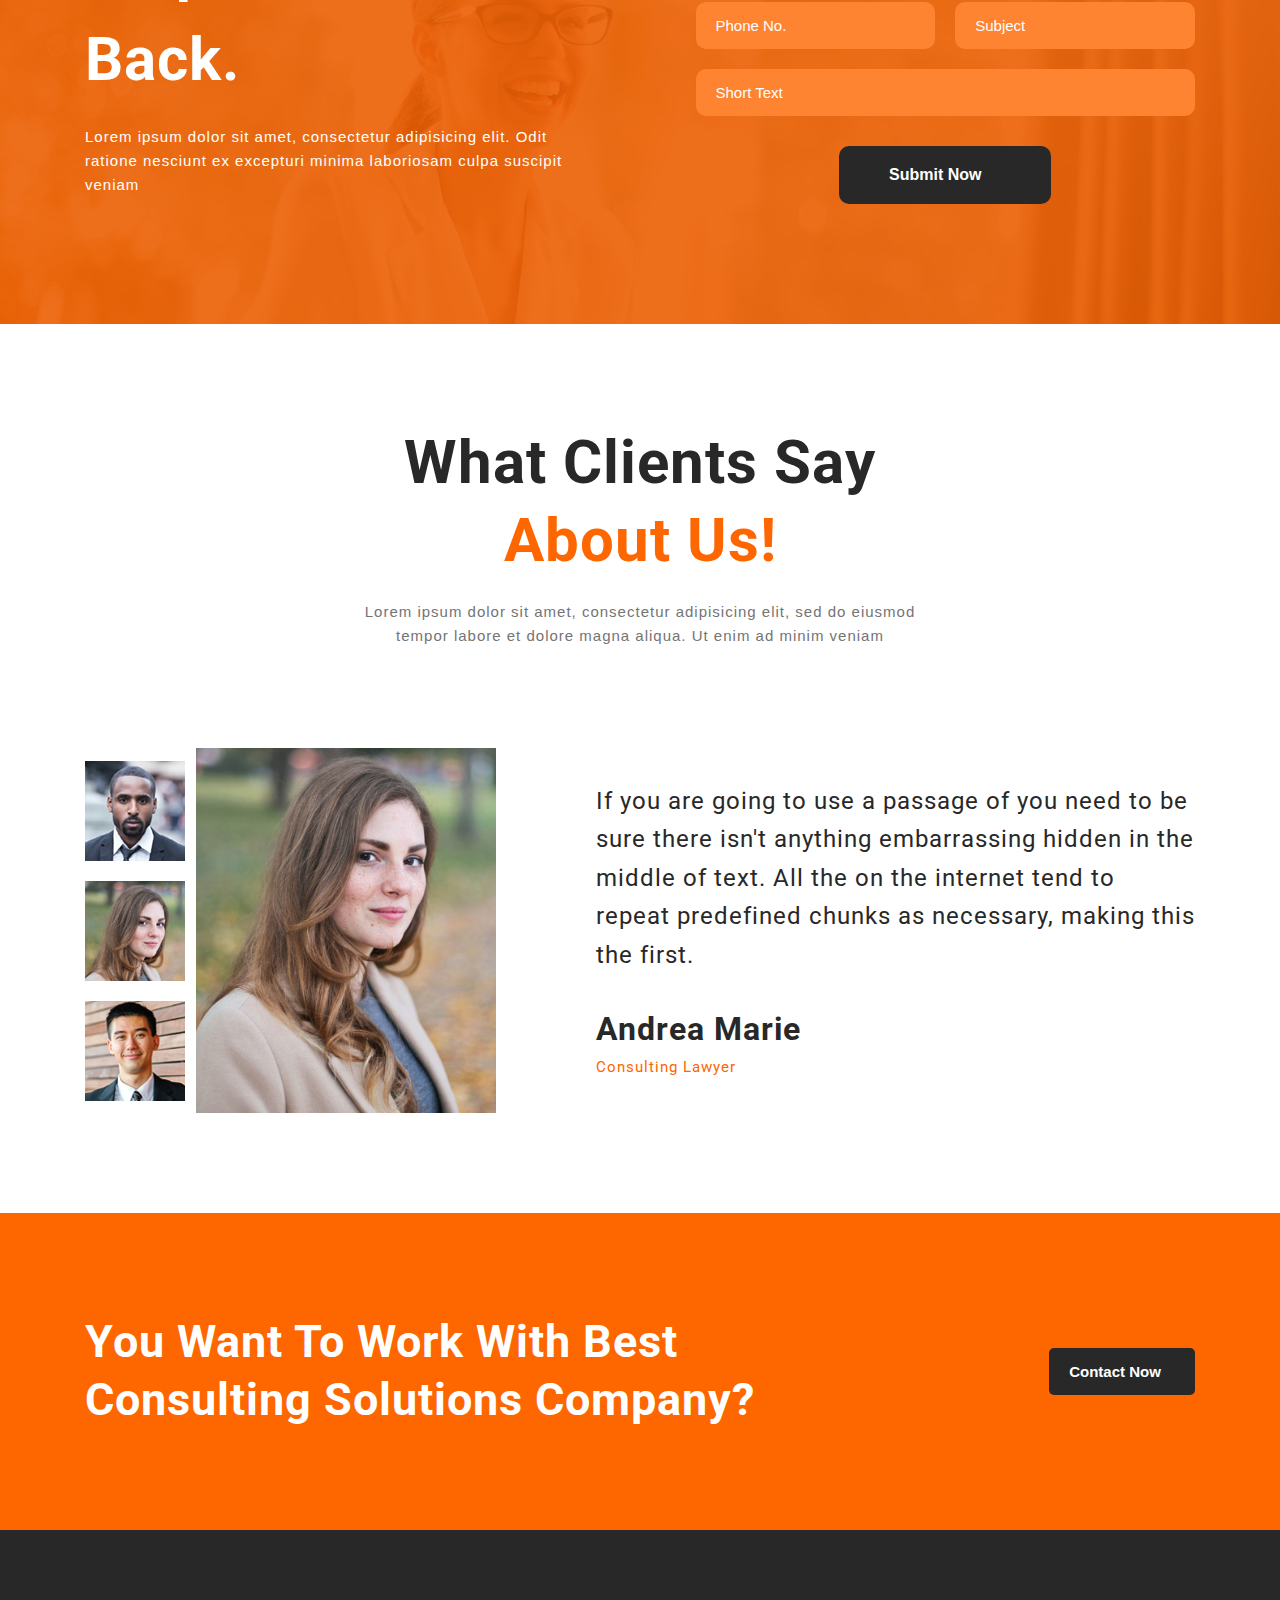
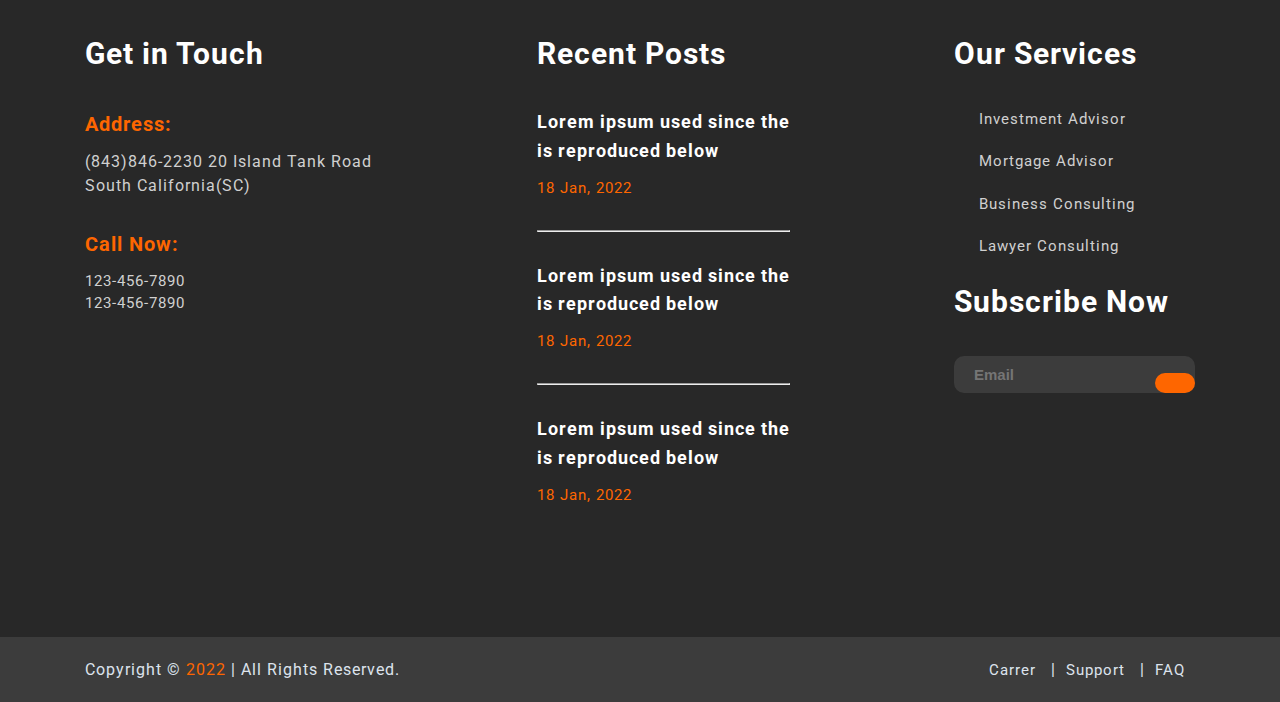
==== commit fab7fe1b: "12:06 AM" ====
--- a/index.html
+++ b/index.html
@@ -68,6 +68,11 @@
                 </ul>
                 <div class="phone">
                     <span class="icon mr-2"><i class="fas fa-headphones-alt"></i></span> <strong> <a href="tel: +66 888 6666">+66 888 666</a></strong>
+                </div>
+                <div class="navbar-toggler">
+                    <button class="icon">
+                        <i class="fa-solid fa-bars"></i>
+                    </button>
                 </div>
             </div>
         </div>
@@ -602,7 +607,7 @@
     <!-- Owl Carousel -->
     <script src="./assets/js/owl.carousel.min.js"></script>
     <!-- Font-Awesome js -->
-    <script src="https://kit.fontawesome.com/9501597931.js"></script>
+    <script src="https://kit.fontawesome.com/337cd3e0e8.js"></script>
 
     <script src="./assets/js/app.js"></script>
 </body>
--- a/assets/css/style.css
+++ b/assets/css/style.css
@@ -422,6 +422,35 @@
   font-size: 2.5rem;
 }
 
+.navbar-main .navbar-toggler {
+  display: none;
+}
+
+.navbar-main .navbar-toggler .icon {
+  border: none;
+  outline: none;
+  background-color: #FE6600;
+  border-radius: 0;
+  padding: .5rem;
+  width: 5rem;
+  height: 5rem;
+  cursor: pointer;
+  -webkit-transition: 0.3s all ease-in-out;
+  transition: 0.3s all ease-in-out;
+}
+
+.navbar-main .navbar-toggler .icon i {
+  color: #FFFFFF;
+}
+
+.navbar-main .navbar-toggler .icon:hover {
+  background-color: #FE6600;
+}
+
+.navbar-main .navbar-toggler .icon:hover i {
+  color: #FFFFFF;
+}
+
 .fixed-top {
   position: fixed;
   top: 0;
@@ -686,6 +715,7 @@
   position: relative;
   width: 70%;
   padding-left: 20rem;
+  margin: auto;
 }
 
 .partners .partners-inner .partners-carousel .owl-nav {
@@ -777,7 +807,7 @@
 .team-member .member-items .member-item {
   -webkit-transition: 0.3s all ease;
   transition: 0.3s all ease;
-  margin-bottom: 4rem;
+  margin: 0 1rem 4rem 1rem;
 }
 
 .team-member .member-items .member-item:hover .img-box::after {
@@ -1179,4 +1209,162 @@
     width: 112%;
   }
 }
+
+@media only screen and (max-width: 1200px) {
+  h1 {
+    font-size: 8rem;
+  }
+  .container {
+    padding: 0 1.5rem;
+  }
+  .top-bar .shape {
+    display: none;
+  }
+  .navbar-main .navbar-brand {
+    font-size: 3rem;
+  }
+  .service::before,
+  .portfolio::before {
+    width: 15rem;
+    height: 15rem;
+  }
+  .service::after,
+  .portfolio::after {
+    width: 17rem;
+    height: 17rem;
+  }
+  .partners .title {
+    width: 100%;
+    text-align: center;
+    margin-bottom: 4rem;
+  }
+  .testimonial .testimonial-items .clients {
+    width: 100%;
+    -webkit-box-orient: horizontal;
+    -webkit-box-direction: normal;
+        -ms-flex-direction: row;
+            flex-direction: row;
+    -webkit-box-pack: start;
+        -ms-flex-pack: start;
+            justify-content: flex-start;
+    -webkit-box-ordinal-group: 6;
+        -ms-flex-order: 5;
+            order: 5;
+    margin-top: 2rem;
+  }
+  .testimonial .testimonial-items .clients .clients-sm-img:not(:first-child) {
+    margin: 1rem;
+  }
+}
+
+@media only screen and (max-width: 992px) {
+  .top-bar {
+    display: none;
+  }
+  .navbar-main {
+    height: 7rem;
+    display: -webkit-box;
+    display: -ms-flexbox;
+    display: flex;
+    -webkit-box-align: center;
+        -ms-flex-align: center;
+            align-items: center;
+  }
+  .navbar-main .nav-item {
+    width: 100%;
+  }
+  .navbar-main .nav-item .nav-link {
+    padding: 1rem;
+  }
+  .navbar-main .nav-item .nav-link::after {
+    visibility: hidden !important;
+    opacity: 0;
+  }
+  .navbar-main .navbar-toggler {
+    display: block;
+  }
+  .navbar-main .phone {
+    visibility: hidden;
+  }
+  .navbar-nav {
+    -webkit-box-orient: vertical;
+    -webkit-box-direction: normal;
+        -ms-flex-direction: column;
+            flex-direction: column;
+    -webkit-box-pack: start;
+        -ms-flex-pack: start;
+            justify-content: start;
+    -webkit-box-align: start;
+        -ms-flex-align: start;
+            align-items: flex-start;
+    position: absolute;
+    right: 0;
+    top: 7rem;
+    width: 30rem;
+    height: 100%;
+    background: white;
+    z-index: 2;
+    padding-top: 1rem;
+    -webkit-transition: 0.5s all ease;
+    transition: 0.5s all ease;
+    opacity: 0;
+  }
+  .navbar-nav .nav-item {
+    margin-left: 2rem;
+  }
+  .navbar-nav .nav-item .nav-link:hover {
+    margin-left: 1rem;
+  }
+  .navbar-nav .phone {
+    visibility: visible;
+    margin-top: 3rem;
+  }
+  .navbar-nav .icon {
+    width: 3rem;
+    height: 3rem;
+    margin-top: 1rem;
+    margin-left: 3rem;
+    padding: .5rem;
+    background-color: transparent;
+    margin-right: 0;
+  }
+  .navbar-nav .icon i {
+    font-size: 1.5rem;
+  }
+  .navbar-nav .email a,
+  .navbar-nav .phone a,
+  .navbar-nav .address a {
+    font-size: 1.3rem !important;
+    font-weight: normal;
+  }
+  .navbar-nav.open {
+    opacity: 1;
+    -webkit-transition: 0.5s all ease;
+    transition: 0.5s all ease;
+  }
+  .navbar-nav.open::before {
+    content: '';
+    position: absolute;
+    width: 300%;
+    height: 100%;
+    left: -300%;
+    top: 0;
+    background: rgba(40, 40, 40, 0.5);
+  }
+  .navbar-nav.open .top-bar-social-icon ul {
+    margin-top: 3rem;
+    -webkit-box-pack: space-evenly;
+        -ms-flex-pack: space-evenly;
+            justify-content: space-evenly;
+  }
+  .navbar-nav.open .top-bar-social-icon ul li {
+    margin-right: 0;
+  }
+  .navbar-nav.open .top-bar-social-icon ul li a {
+    margin: 0;
+  }
+  .fixed-top .nav-link {
+    padding: 1.5rem 2rem;
+  }
+}
 /*# sourceMappingURL=style.css.map */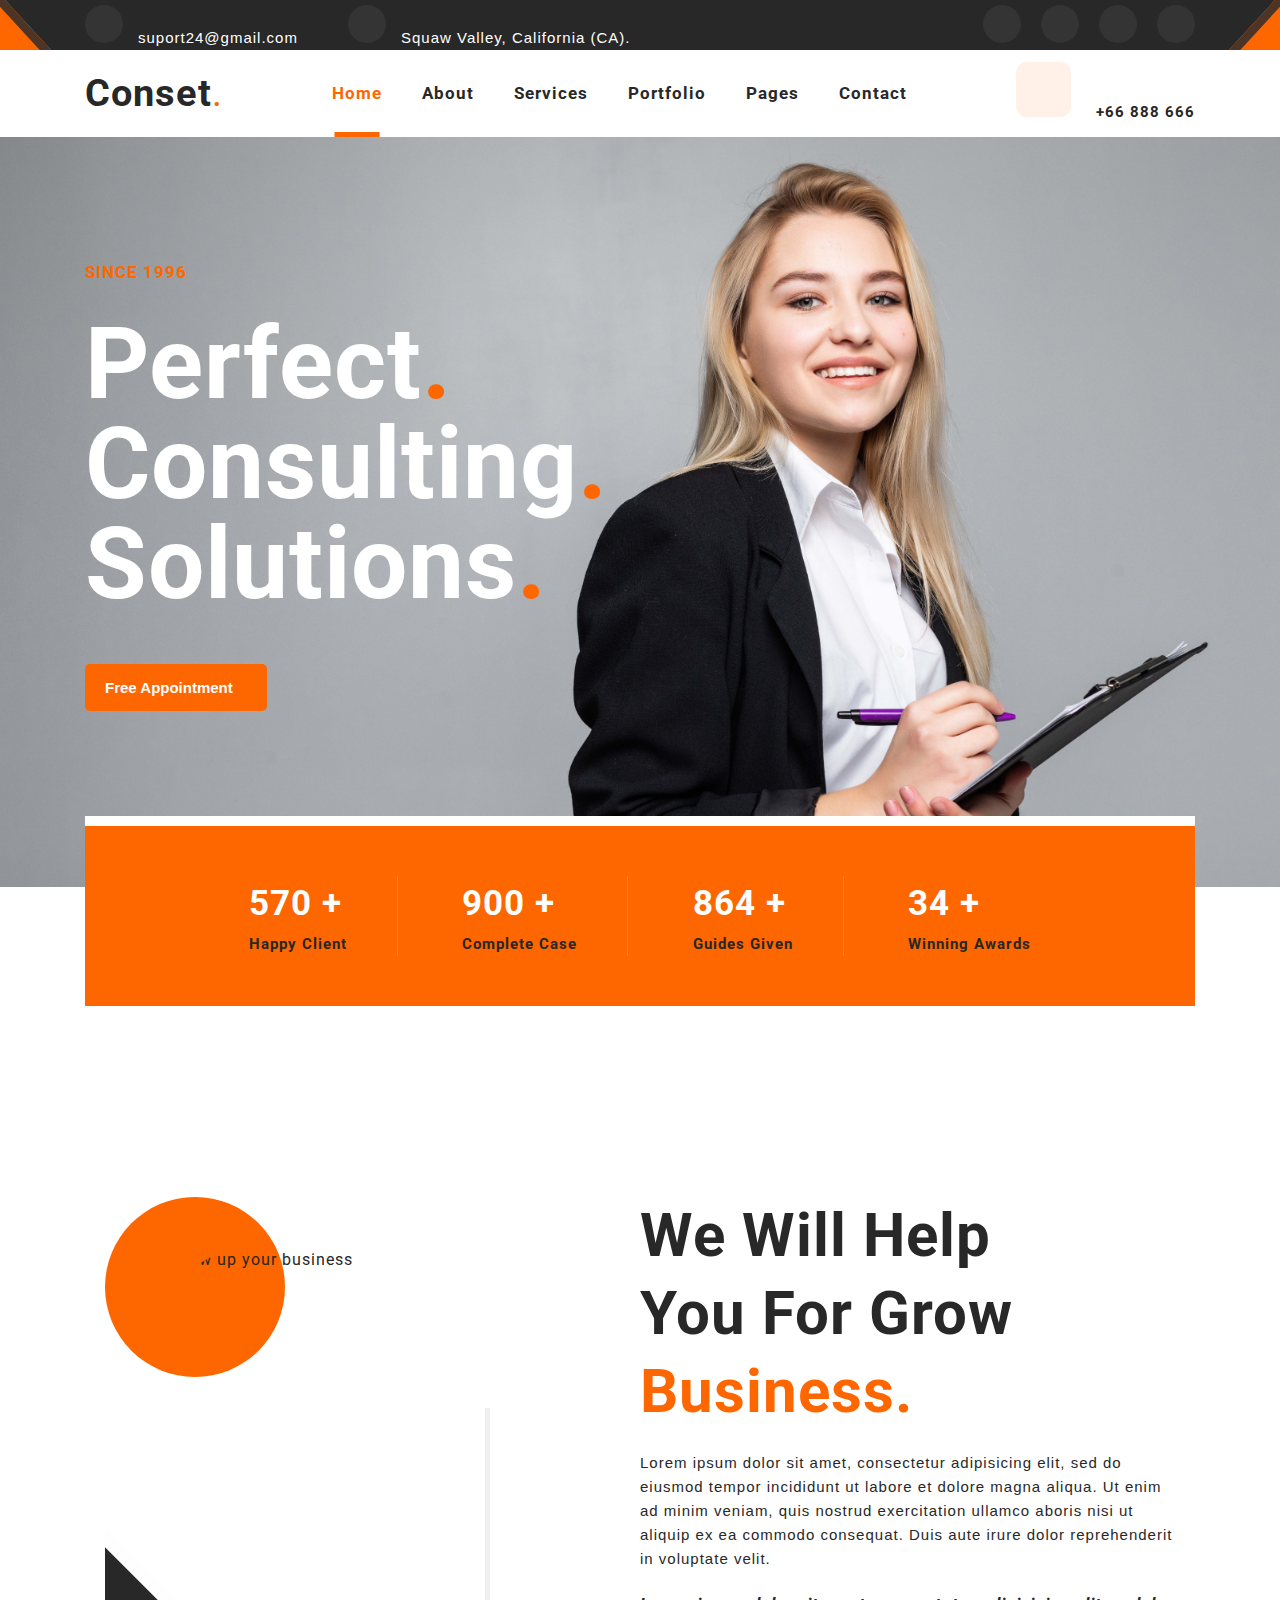
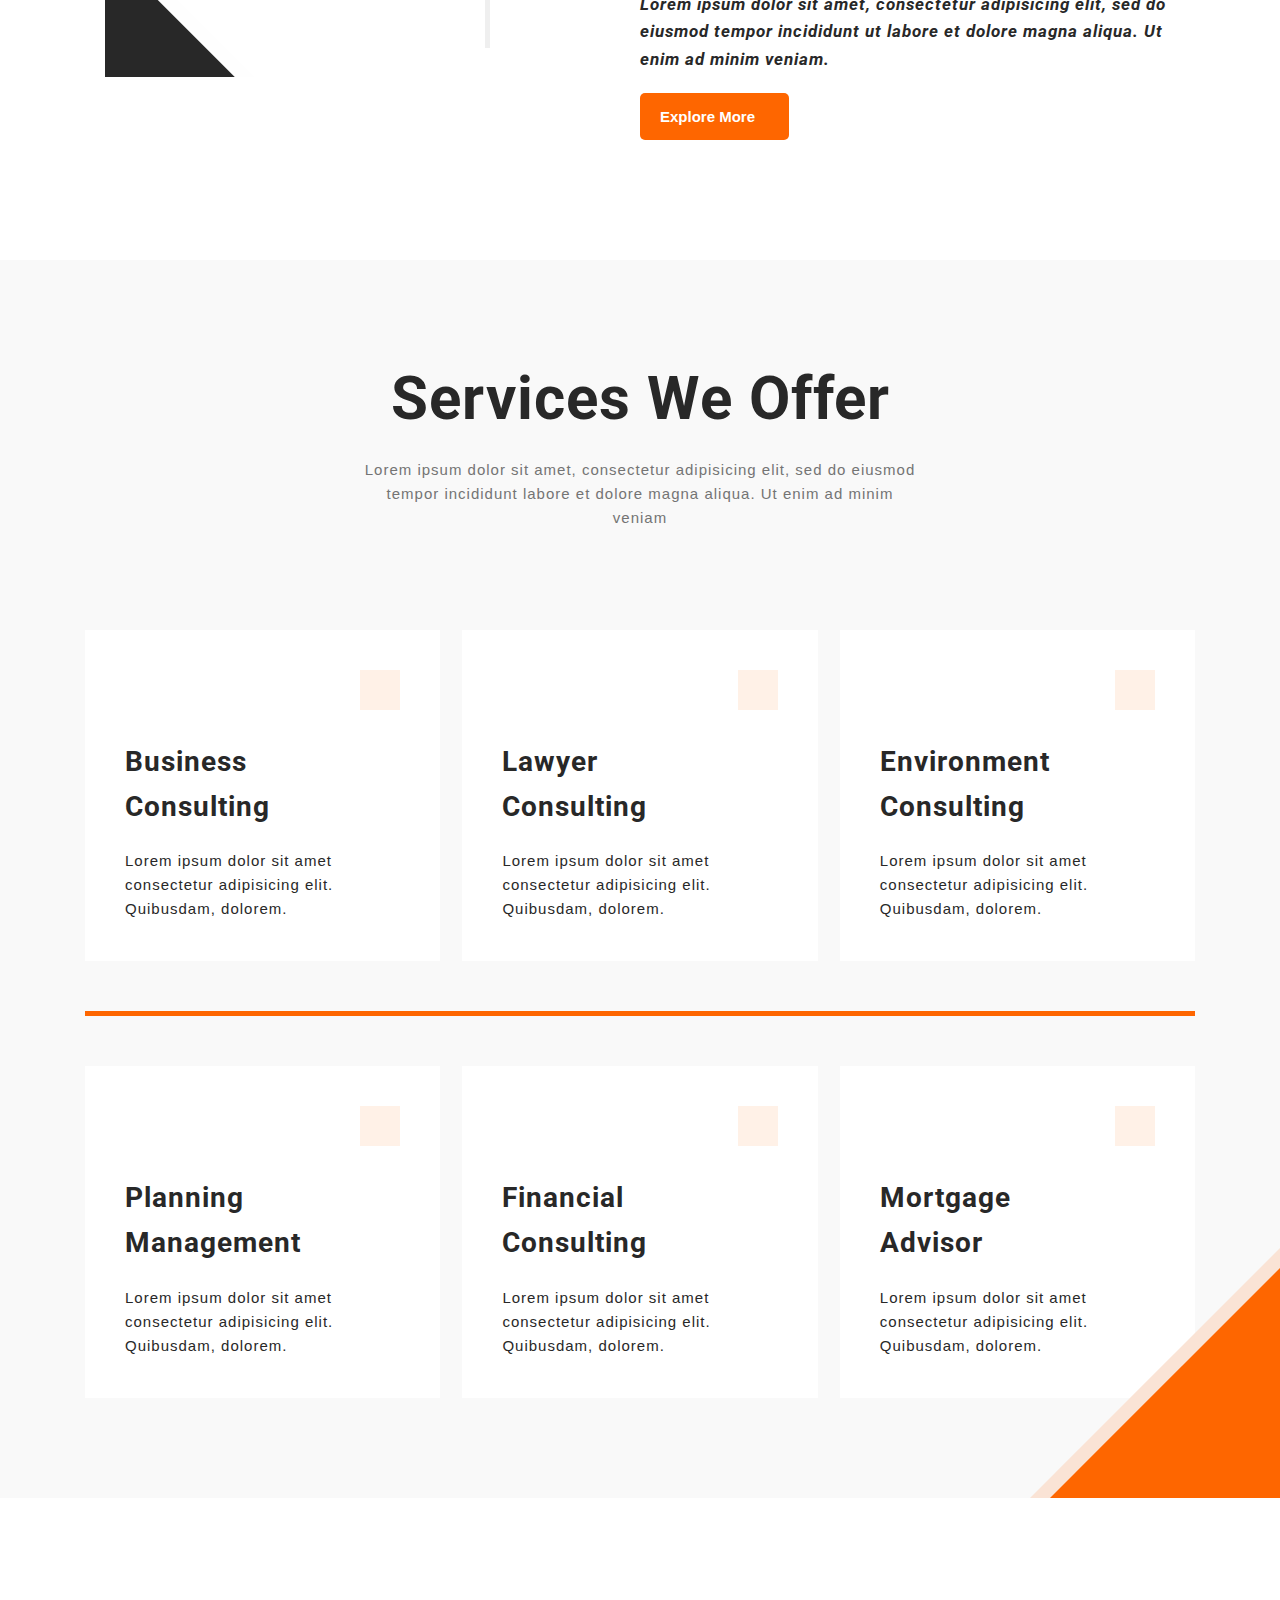
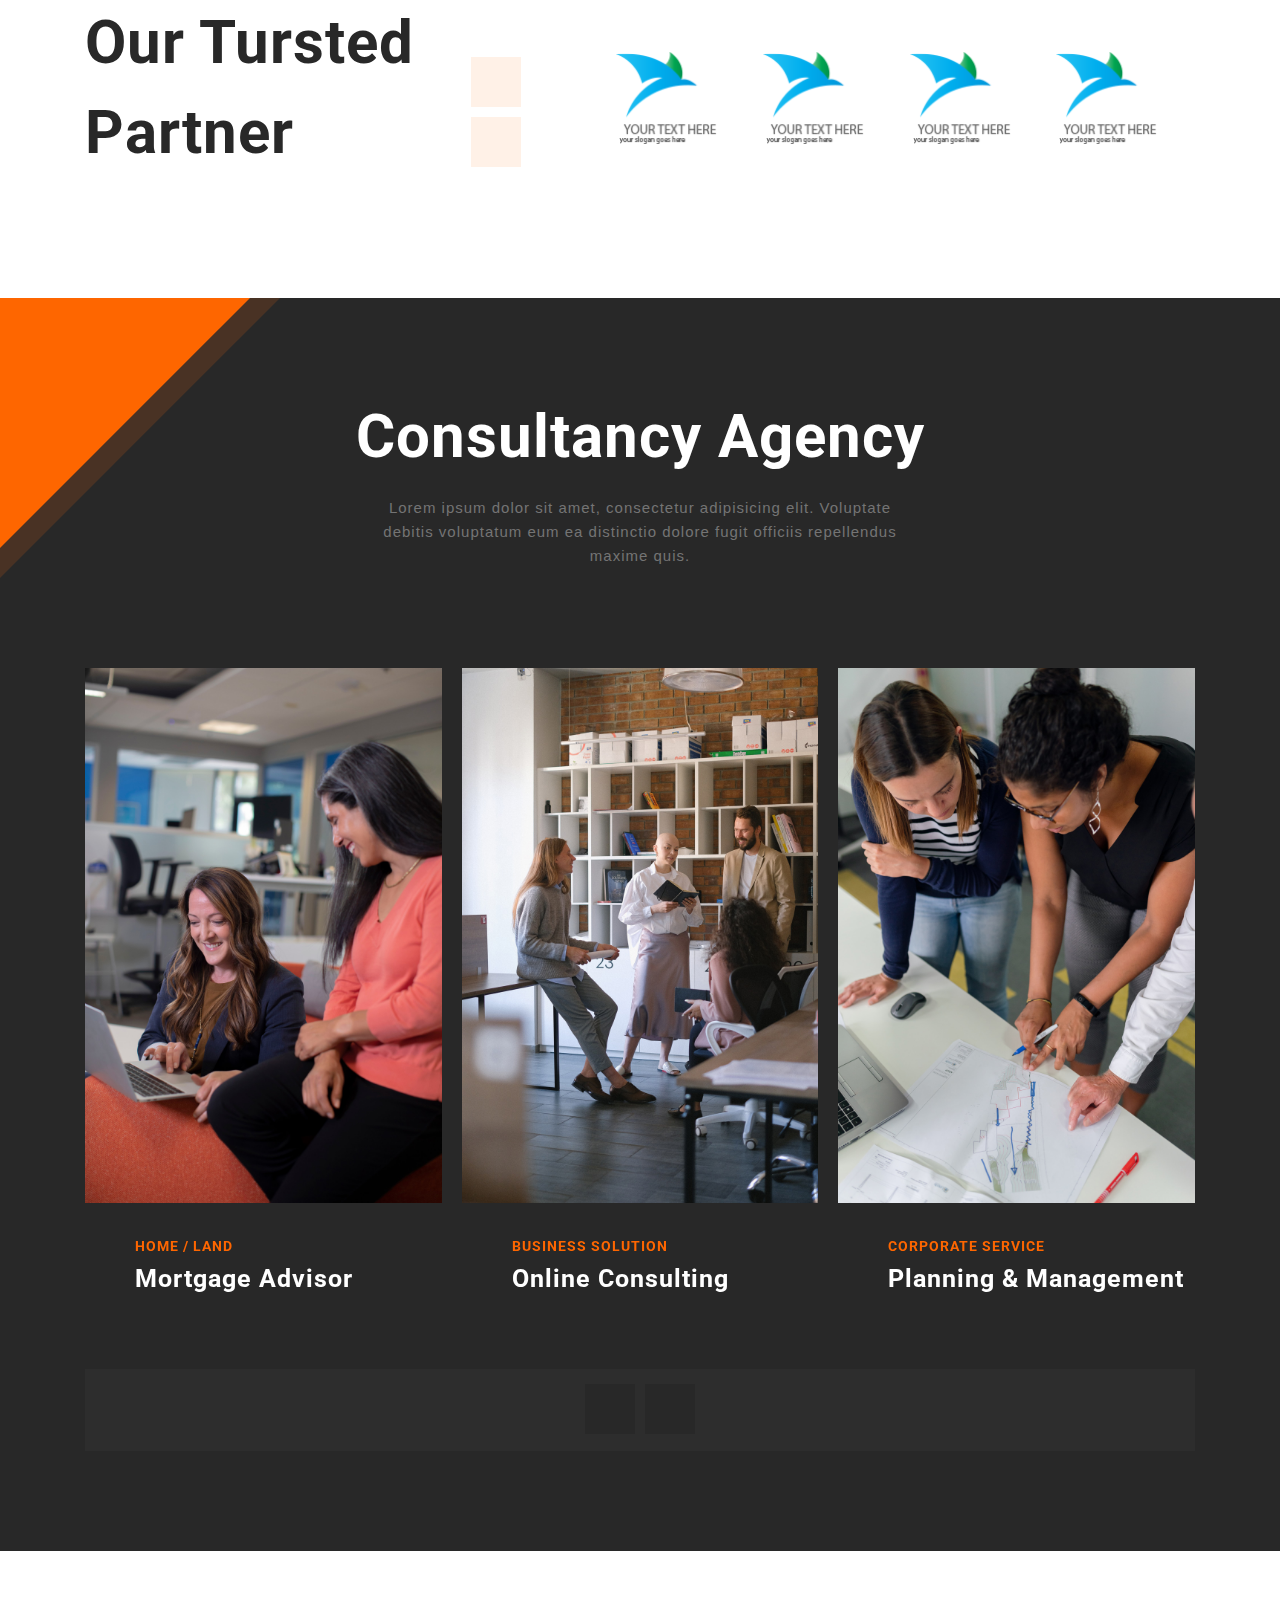
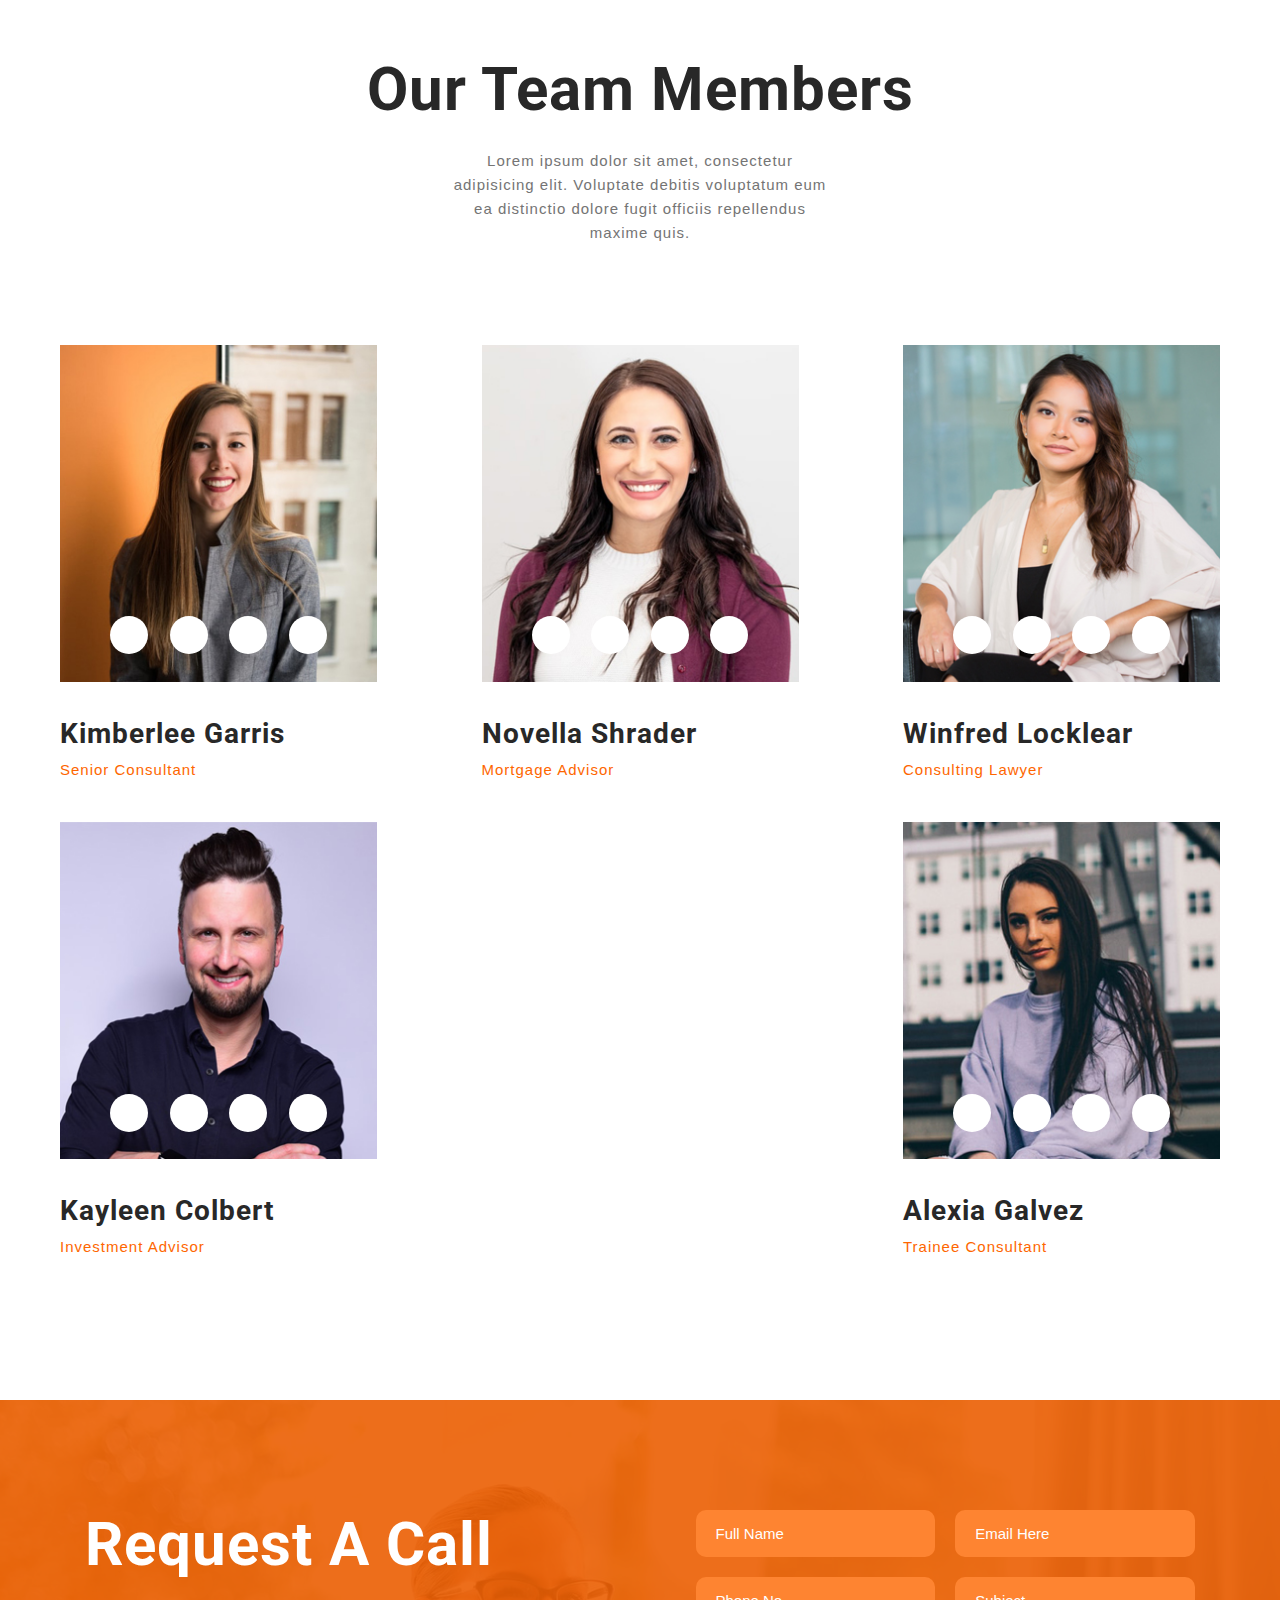
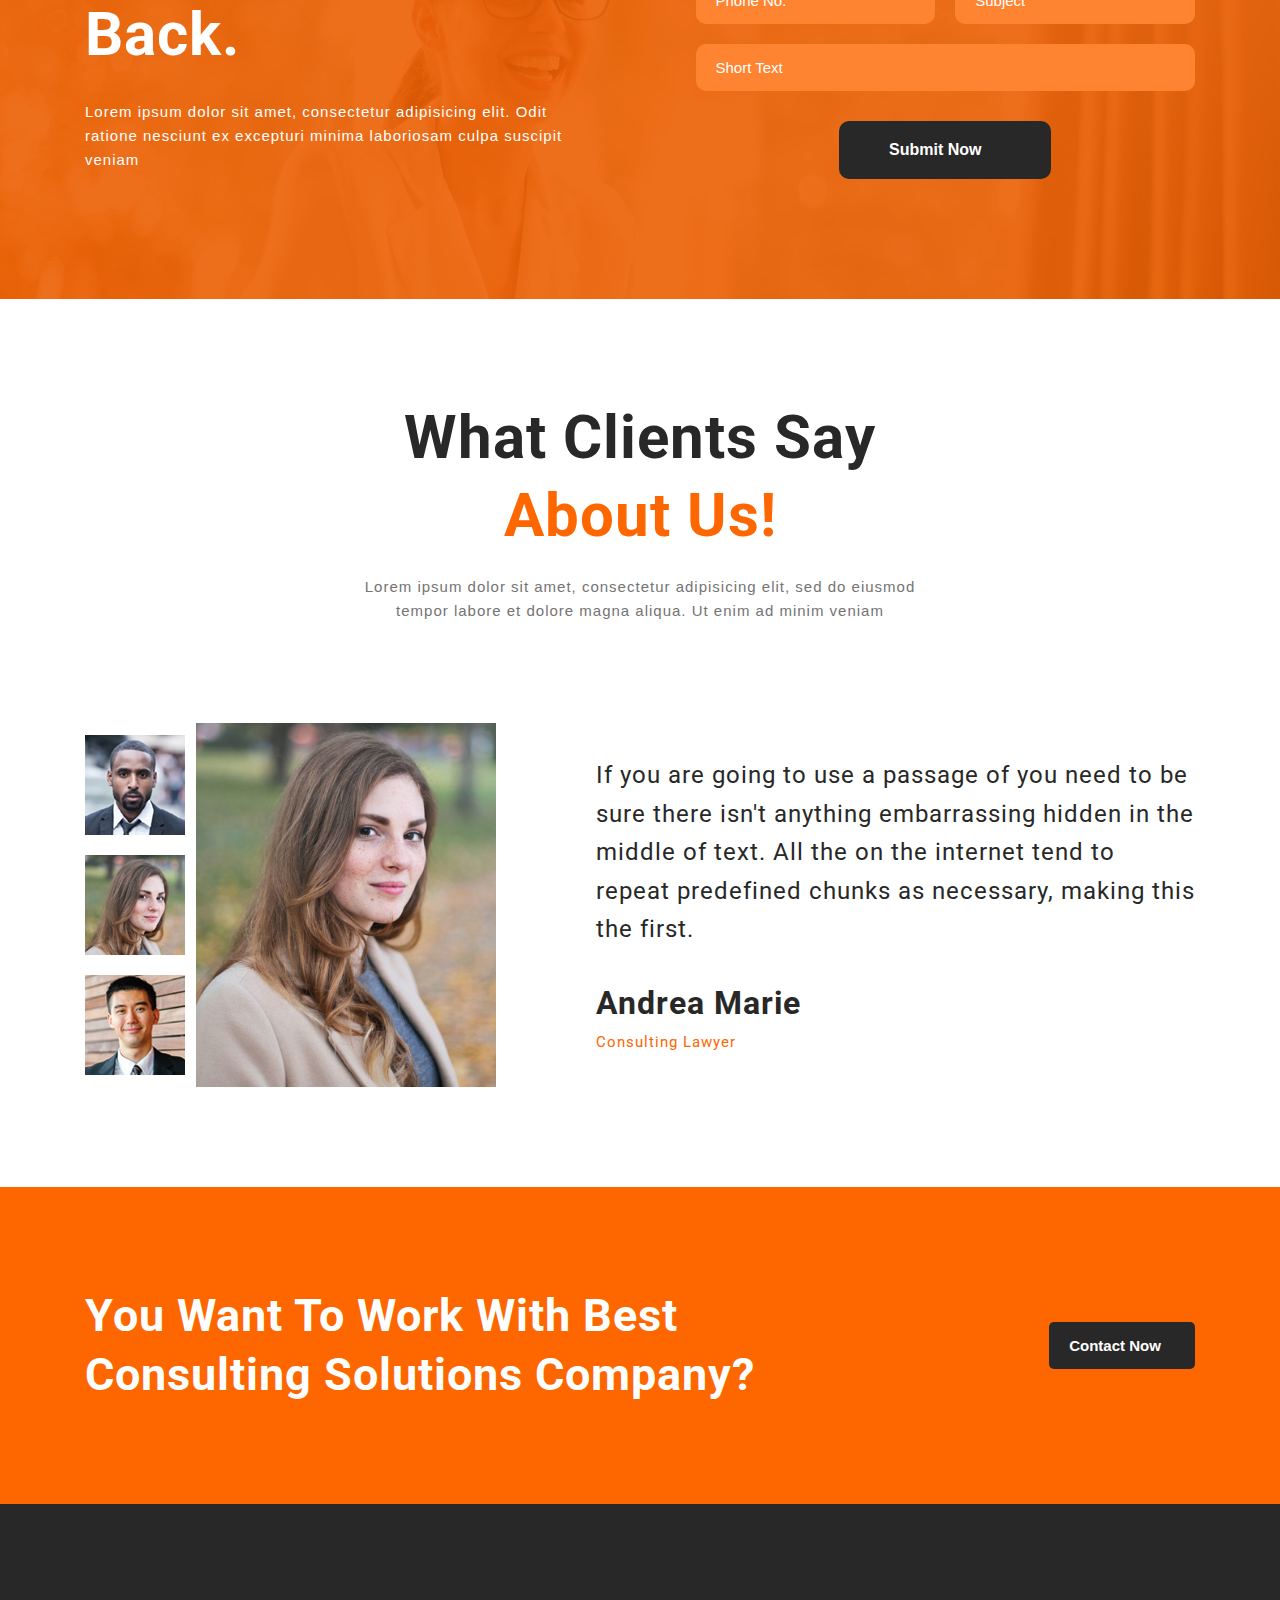
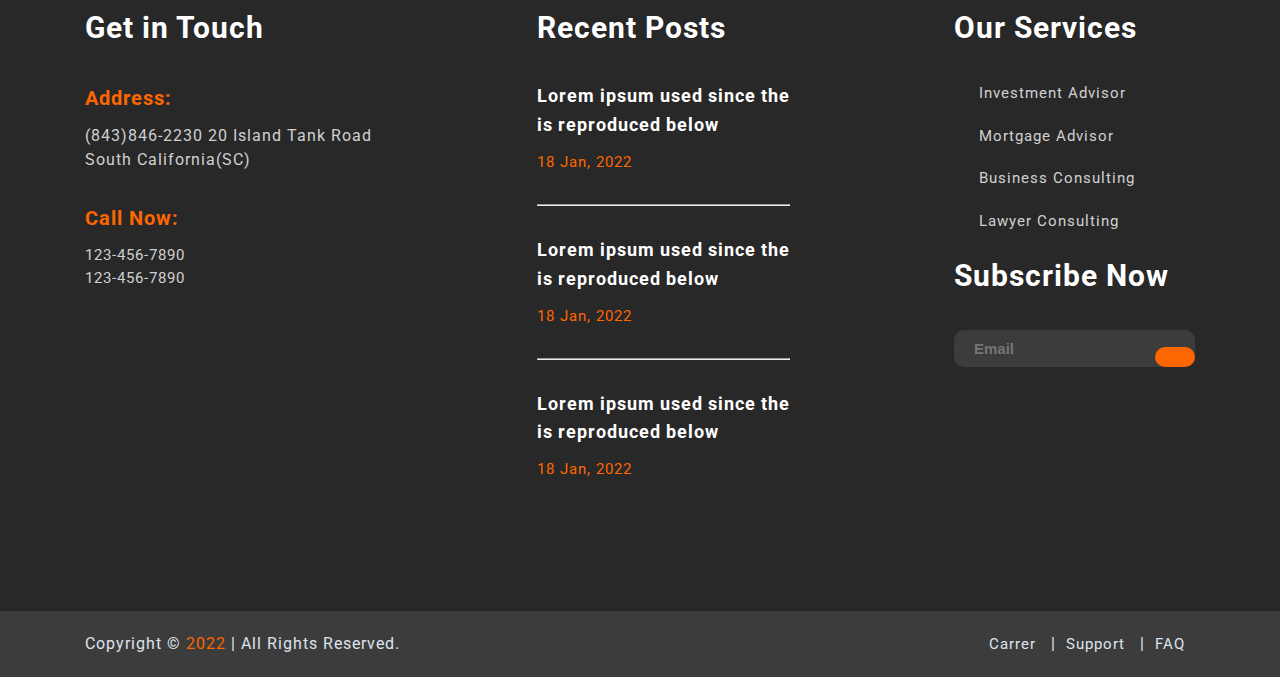
==== commit 49edc75f: "Update index.html" ====
--- a/index.html
+++ b/index.html
@@ -16,7 +16,7 @@
 </head>
 
 <body>
-    <!-- Bottom to top --> This is new change
+    <!-- Bottom to top -->
     <div class="back-to-top" data-target="#topBart">
         <div class="icon">
             <i class="fas fa-angle-double-up"></i>
@@ -612,4 +612,4 @@
     <script src="./assets/js/app.js"></script>
 </body>
 
-</html>+</html>
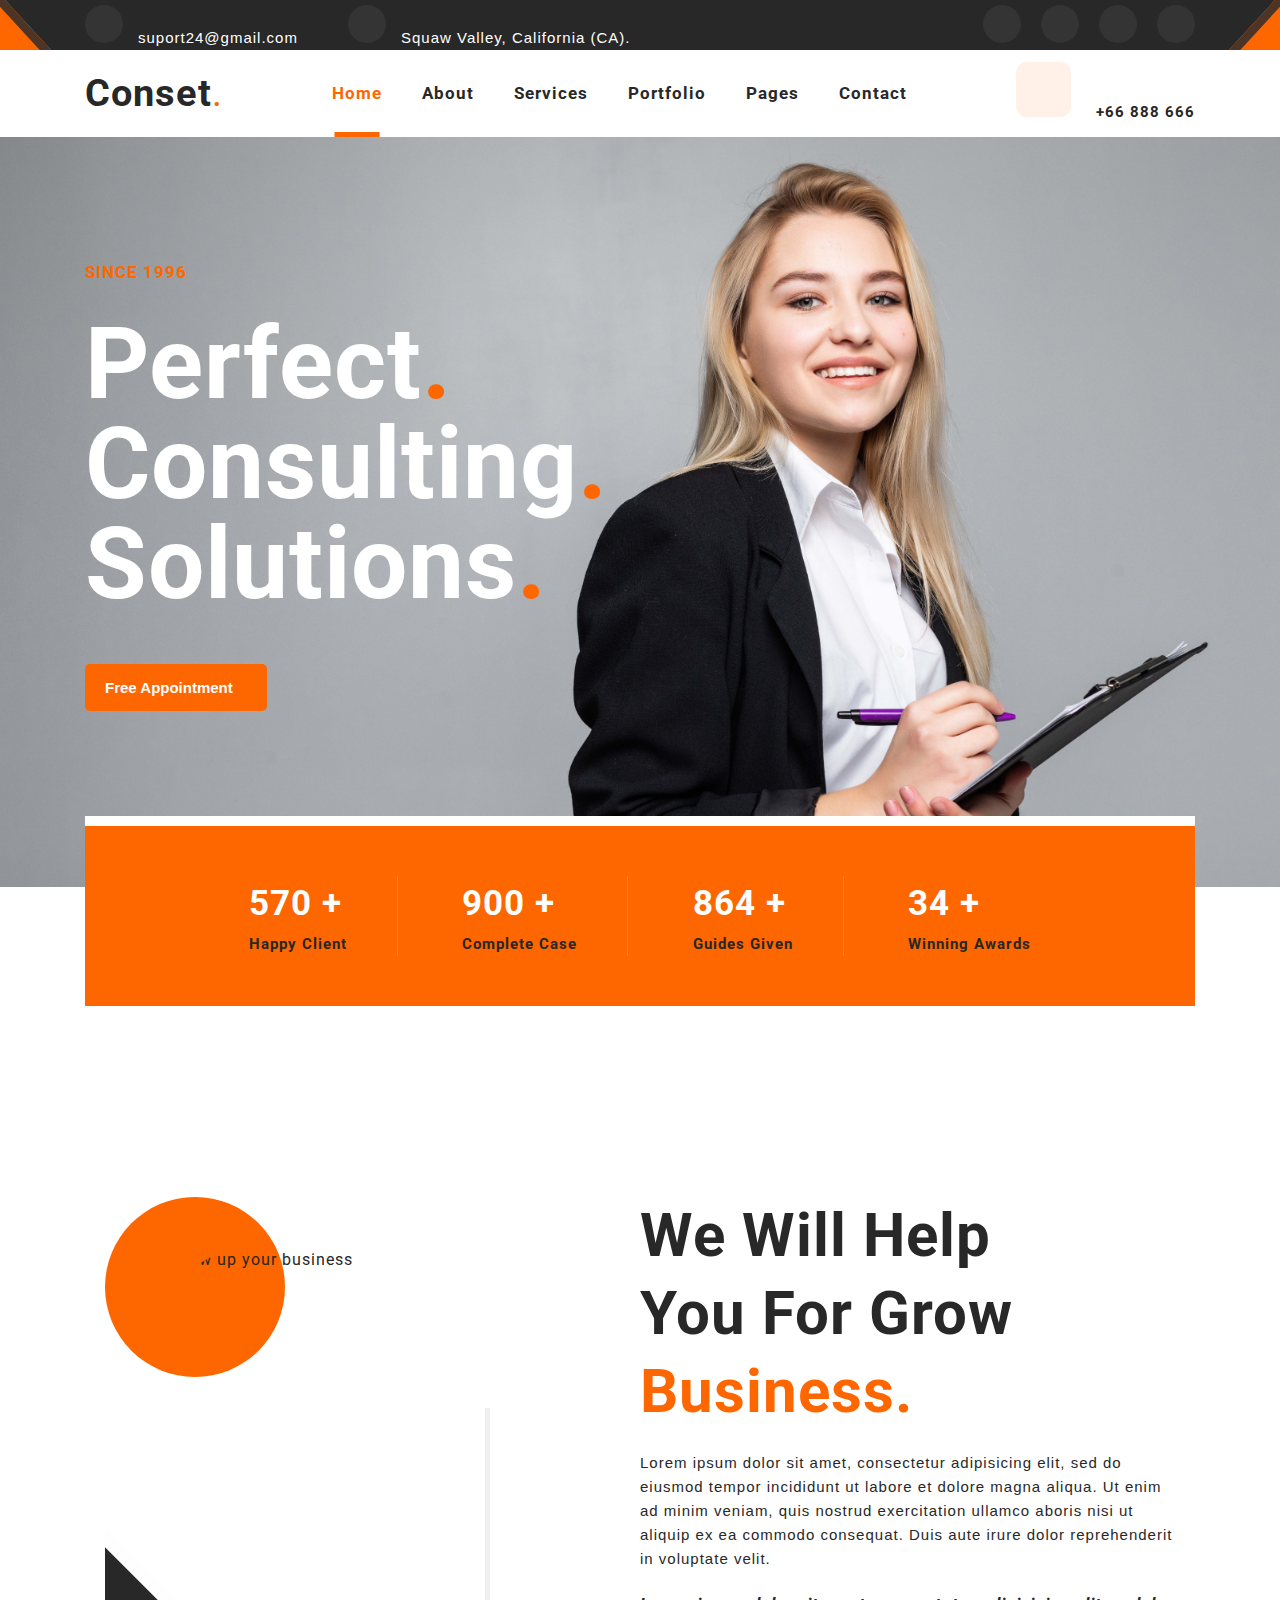
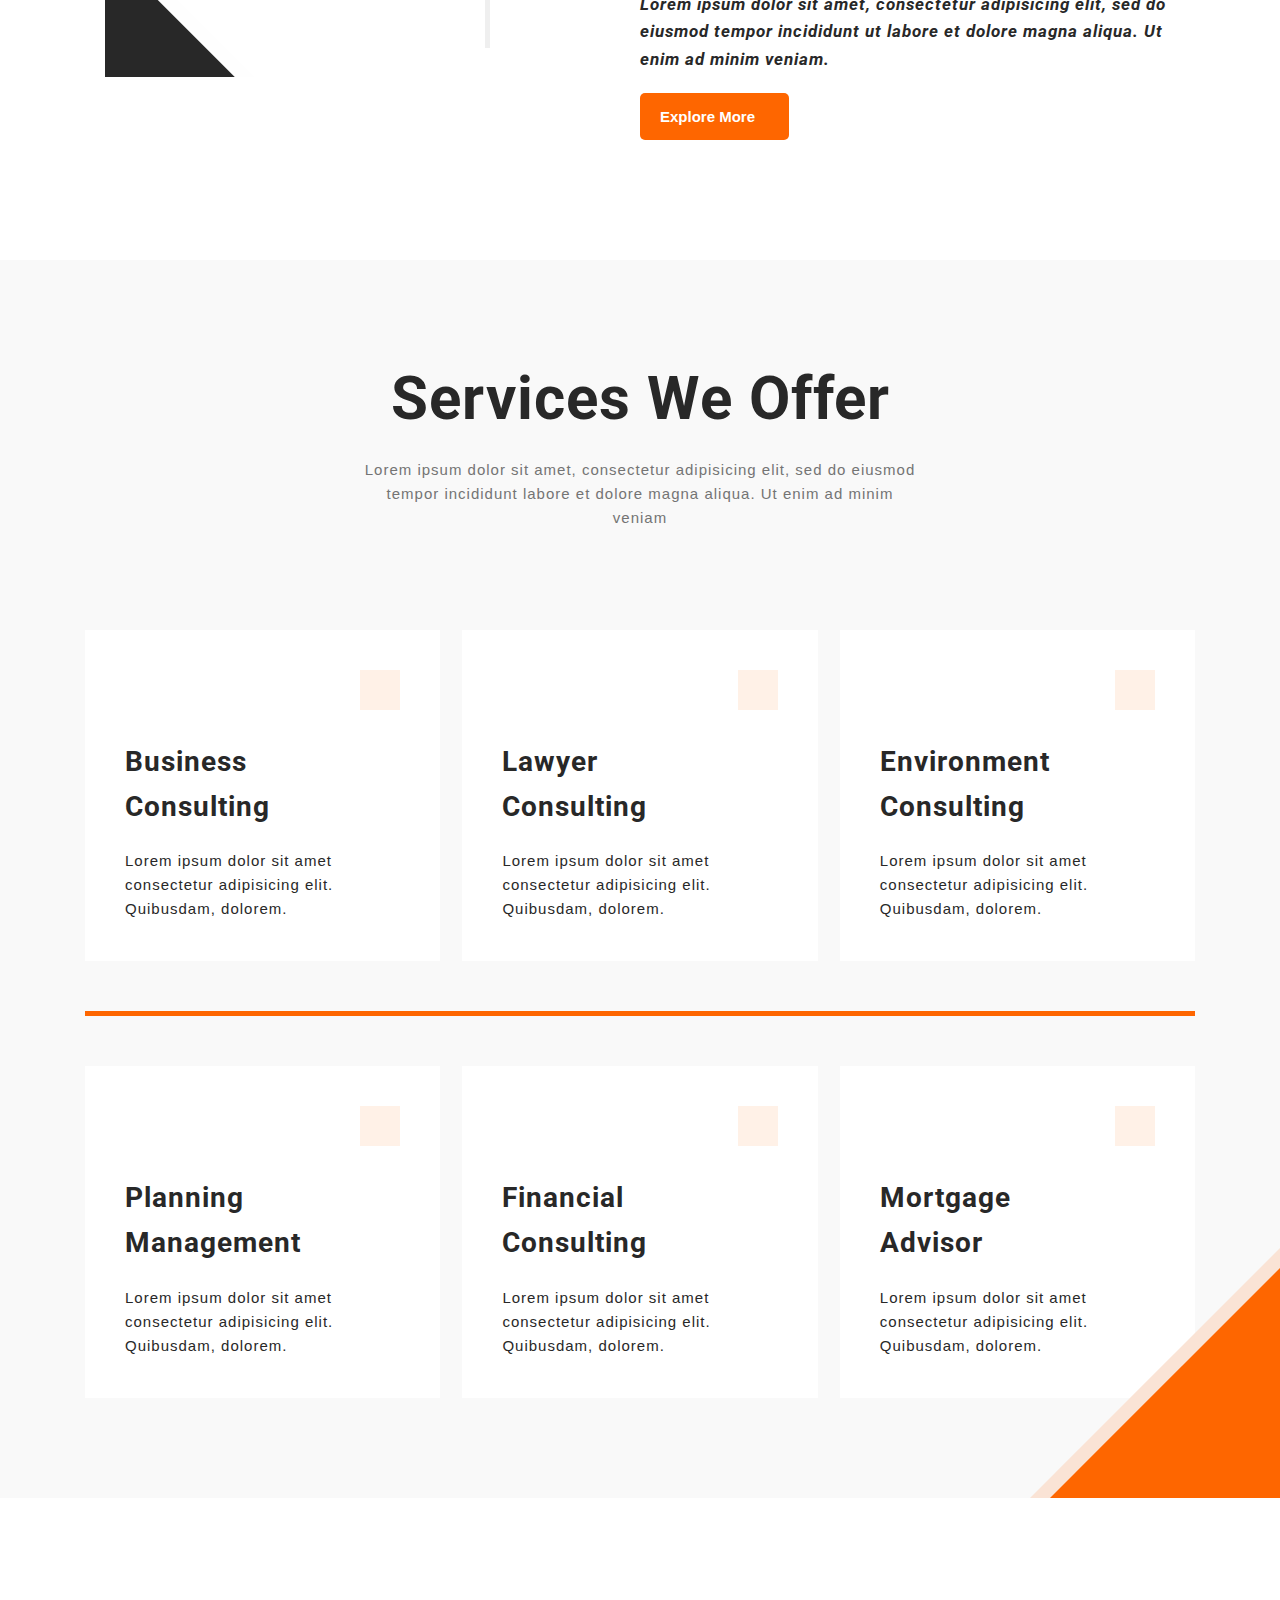
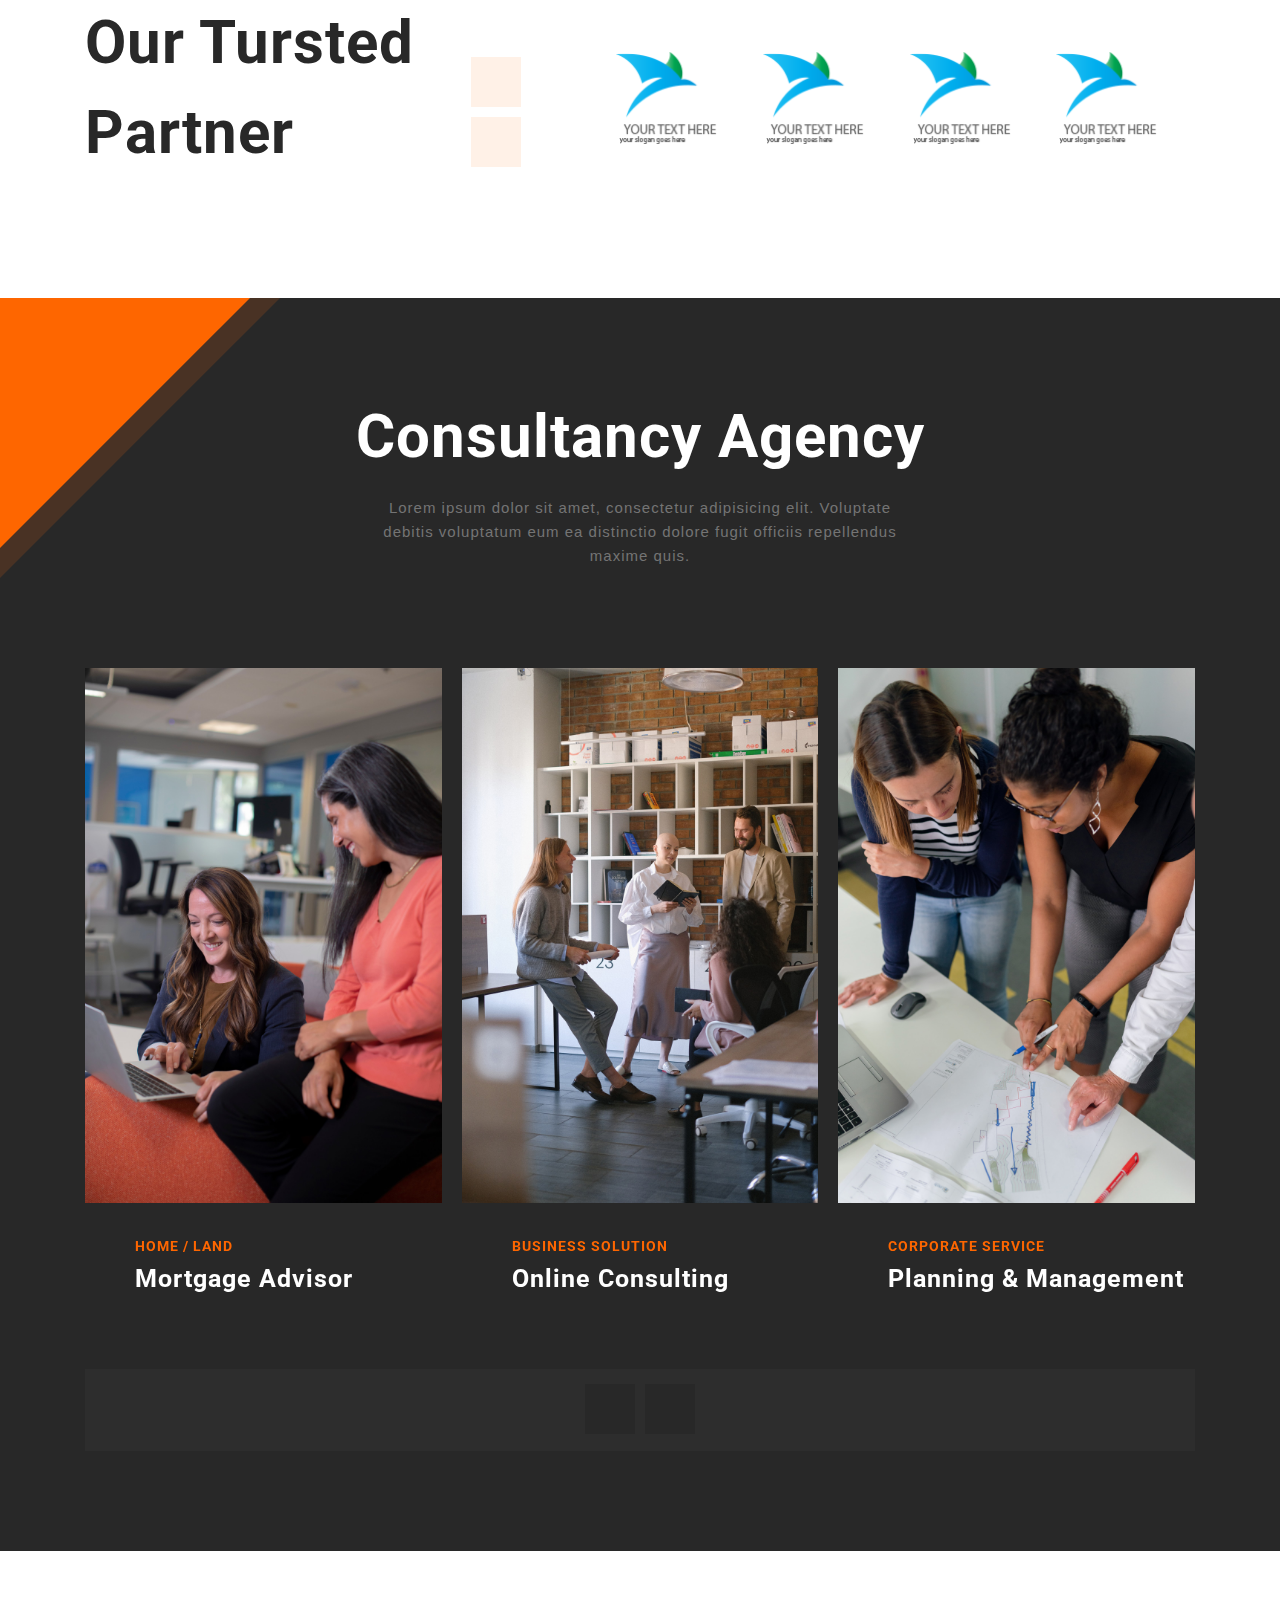
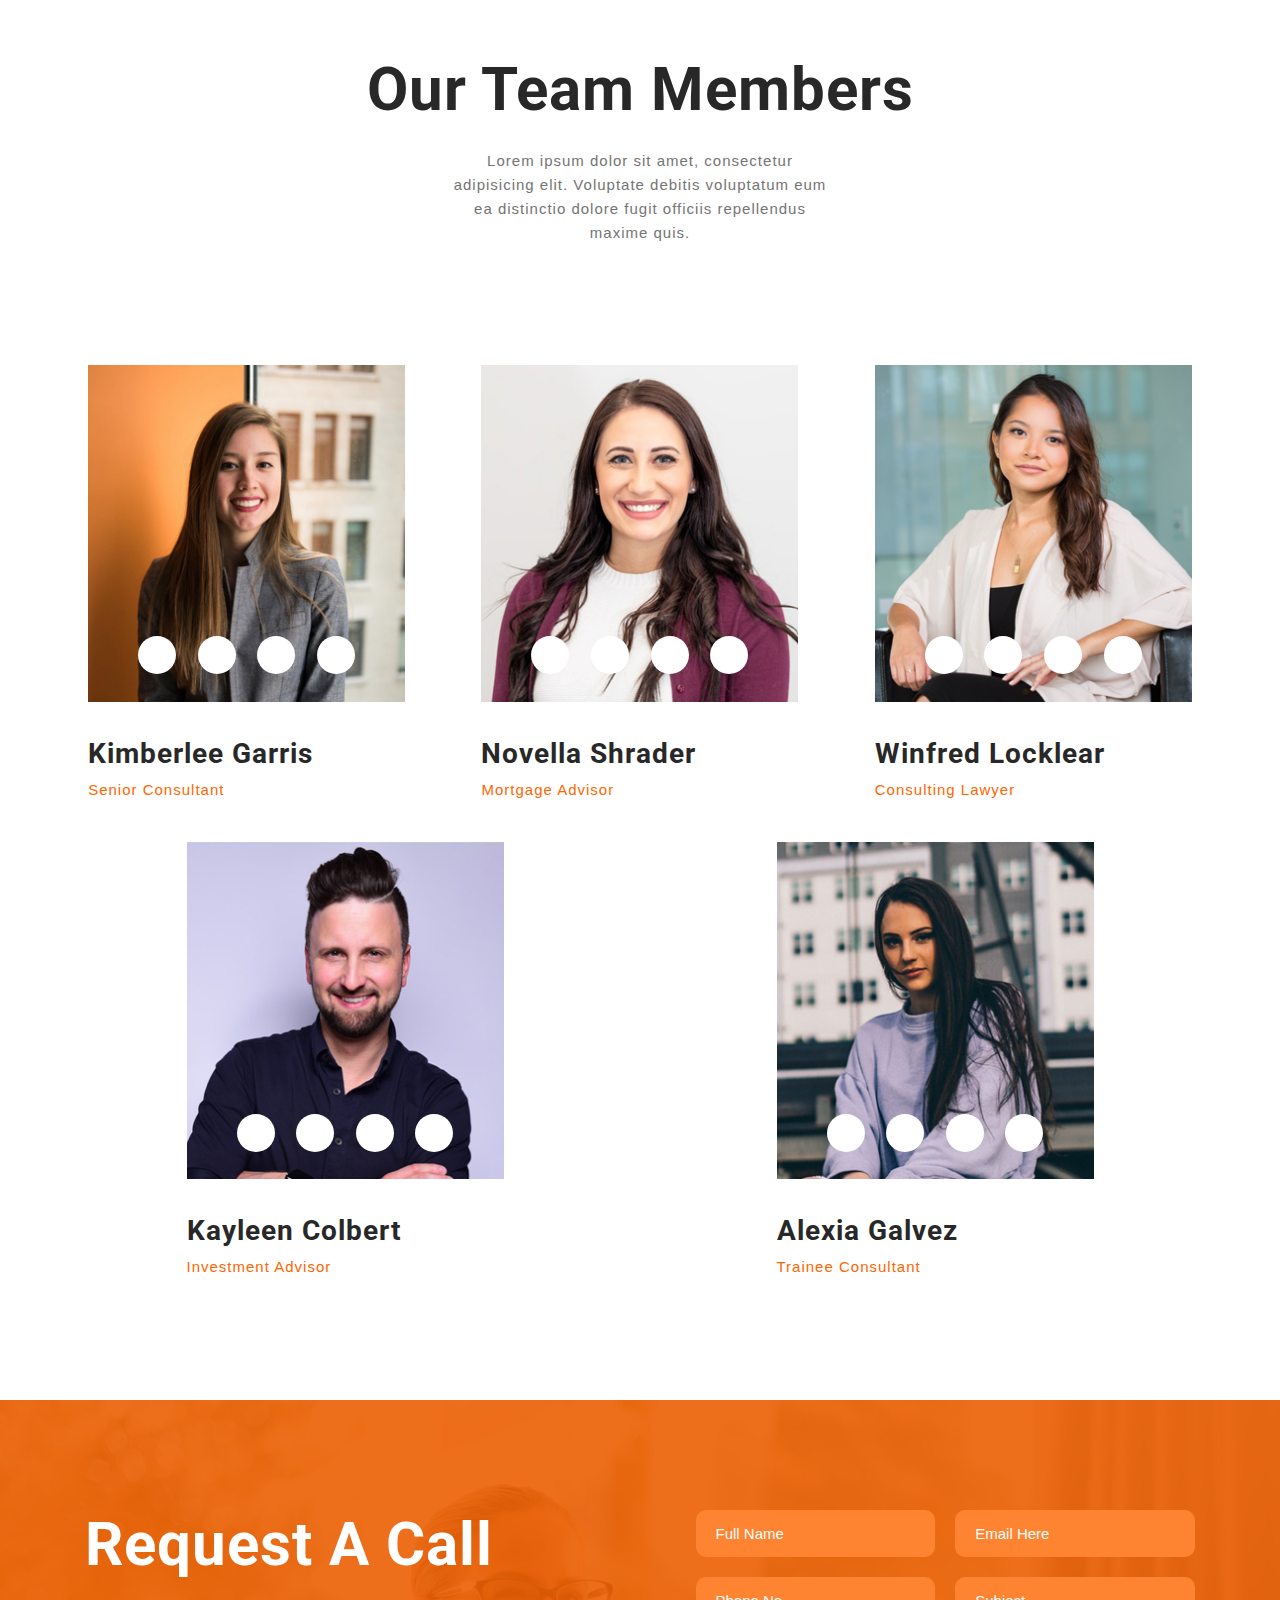
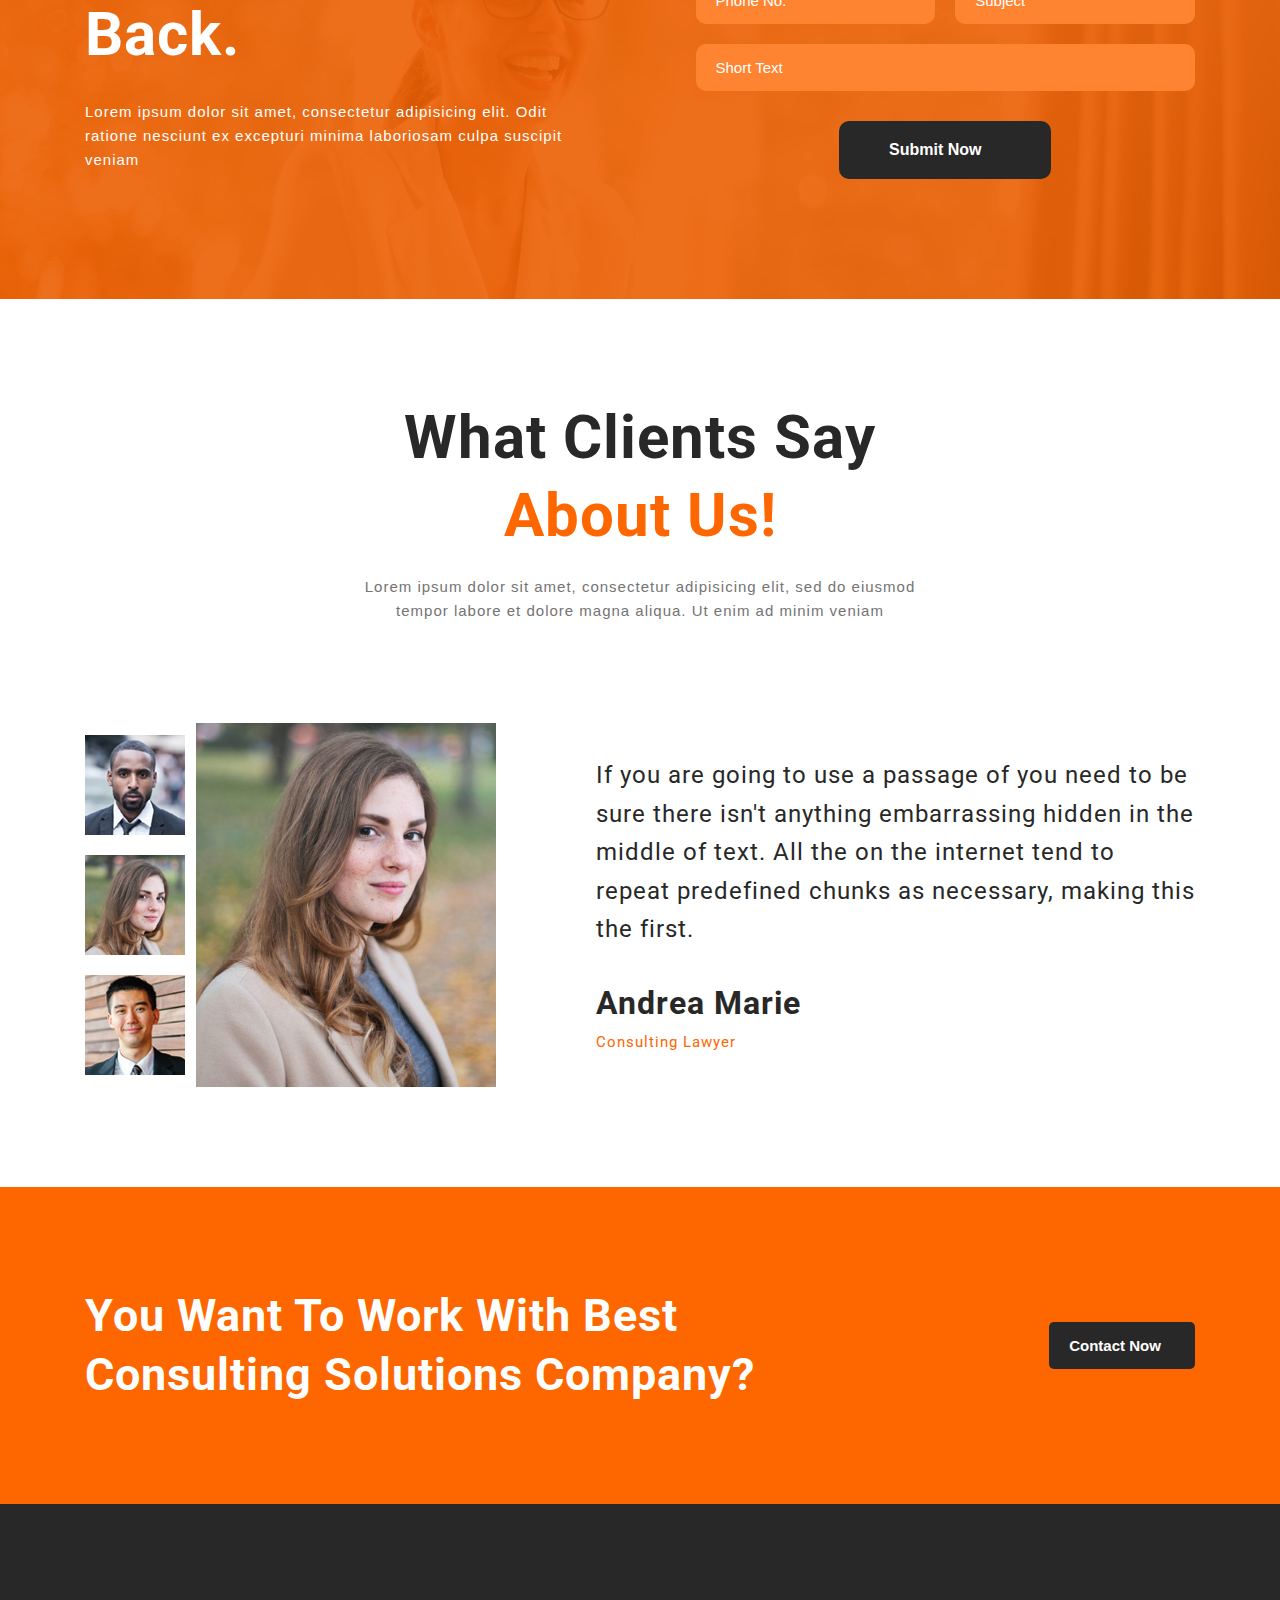
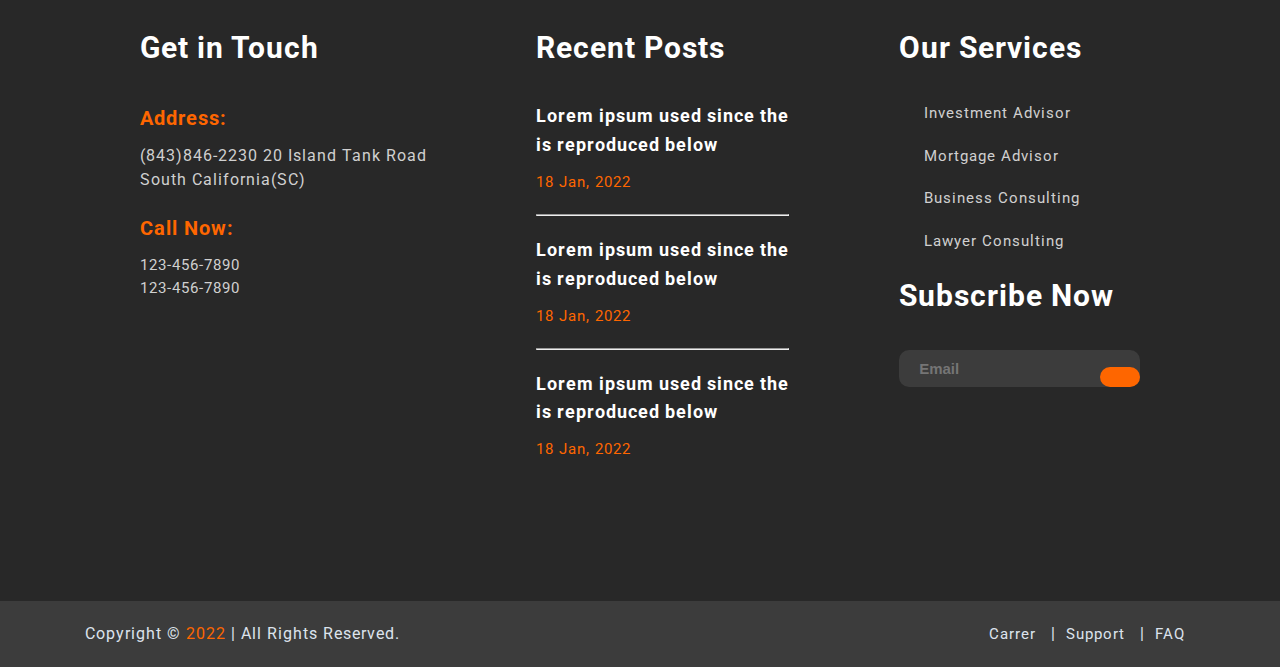
==== commit 96e26e7c: "Updated responsive.scss" ====
--- a/index.html
+++ b/index.html
@@ -131,7 +131,7 @@
     <section class="full-width about">
         <div class="container">
             <div class="about-inner flex">
-                <div class="about-img flex">
+                <div class="about-img">
                     <div class="circle"></div>
                     <img src="./assets/img/grow-up.jpg" class="grow-up" alt="Grow up your business">
                     <div class="triangle"></div>
@@ -180,9 +180,7 @@
                         <h4>Environment <br> Consulting</h4>
                         <p>Lorem ipsum dolor sit amet consectetur adipisicing elit. Quibusdam, dolorem.</p>
                     </div>
-                </div>
-                <hr>
-                <div class="service-items flex">
+                    <hr>
                     <div class="service-item">
                         <div class="icons flex">
                             <span class="icon-solid"><i class="fas fa-cogs"></i></span>
@@ -582,8 +580,8 @@
     <!-- Copyright section Start -->
     <div class="full-width copyright">
         <div class="container">
-            <div class="copygright-inner flex">
-                <div class="coyright-text">
+            <div class="copyright-inner flex">
+                <div class="copyright-text">
                     <p>Copyright &copy; <span class="text-primary">2022</span> | All Rights Reserved.</p>
                 </div>
                 <ul class="link flex">
@@ -612,4 +610,4 @@
     <script src="./assets/js/app.js"></script>
 </body>
 
-</html>
+</html>--- a/assets/css/style.css
+++ b/assets/css/style.css
@@ -109,8 +109,10 @@
   -webkit-box-align: center;
       -ms-flex-align: center;
           align-items: center;
-  -ms-flex-wrap: wrap;
-      flex-wrap: wrap;
+  -webkit-box-orient: horizontal;
+  -webkit-box-direction: normal;
+      -ms-flex-flow: row wrap;
+          flex-flow: row wrap;
 }
 
 .mr-5 {
@@ -679,6 +681,8 @@
   border: none;
   outline: none;
   margin: 5rem 0;
+  display: block;
+  width: 100%;
 }
 
 .service .service-items .service-item {
@@ -807,7 +811,7 @@
 .team-member .member-items .member-item {
   -webkit-transition: 0.3s all ease;
   transition: 0.3s all ease;
-  margin: 0 1rem 4rem 1rem;
+  margin: 2rem auto;
 }
 
 .team-member .member-items .member-item:hover .img-box::after {
@@ -1063,7 +1067,7 @@
 }
 
 footer hr {
-  margin-bottom: 3rem;
+  margin-bottom: 2rem;
 }
 
 footer .footer-items {
@@ -1072,6 +1076,11 @@
           align-items: flex-start;
 }
 
+footer .footer-items .footer-item {
+  margin: 2rem auto;
+  padding: 0 2rem;
+}
+
 footer .footer-items .footer-item .f-item-title {
   color: #FFFFFF;
   margin-bottom: 3rem;
@@ -1086,7 +1095,7 @@
 }
 
 footer .footer-items .footer-item .f-item-content {
-  margin-bottom: 3rem;
+  margin-bottom: 2rem;
   display: block;
 }
 
@@ -1244,13 +1253,10 @@
     -webkit-box-direction: normal;
         -ms-flex-direction: row;
             flex-direction: row;
-    -webkit-box-pack: start;
-        -ms-flex-pack: start;
-            justify-content: flex-start;
-    -webkit-box-ordinal-group: 6;
-        -ms-flex-order: 5;
-            order: 5;
-    margin-top: 2rem;
+    -webkit-box-pack: center;
+        -ms-flex-pack: center;
+            justify-content: center;
+    margin-bottom: 5rem;
   }
   .testimonial .testimonial-items .clients .clients-sm-img:not(:first-child) {
     margin: 1rem;
@@ -1284,9 +1290,10 @@
     display: block;
   }
   .navbar-main .phone {
-    visibility: hidden;
+    display: none;
   }
   .navbar-nav {
+    display: none;
     -webkit-box-orient: vertical;
     -webkit-box-direction: normal;
         -ms-flex-direction: column;
@@ -1301,13 +1308,12 @@
     right: 0;
     top: 7rem;
     width: 30rem;
-    height: 100%;
+    height: 100vh;
     background: white;
     z-index: 2;
     padding-top: 1rem;
     -webkit-transition: 0.5s all ease;
     transition: 0.5s all ease;
-    opacity: 0;
   }
   .navbar-nav .nav-item {
     margin-left: 2rem;
@@ -1316,7 +1322,7 @@
     margin-left: 1rem;
   }
   .navbar-nav .phone {
-    visibility: visible;
+    display: block;
     margin-top: 3rem;
   }
   .navbar-nav .icon {
@@ -1338,7 +1344,9 @@
     font-weight: normal;
   }
   .navbar-nav.open {
-    opacity: 1;
+    display: -webkit-box;
+    display: -ms-flexbox;
+    display: flex;
     -webkit-transition: 0.5s all ease;
     transition: 0.5s all ease;
   }
@@ -1350,6 +1358,10 @@
     left: -300%;
     top: 0;
     background: rgba(40, 40, 40, 0.5);
+    z-index: 1051;
+  }
+  .navbar-nav.open .top-bar-social-icon {
+    width: 100%;
   }
   .navbar-nav.open .top-bar-social-icon ul {
     margin-top: 3rem;
@@ -1366,5 +1378,308 @@
   .fixed-top .nav-link {
     padding: 1.5rem 2rem;
   }
+  h1 {
+    font-size: 6rem;
+  }
+  h2 {
+    font-size: 4rem;
+  }
+  h3 {
+    font-size: 3rem;
+  }
+  h4 {
+    font-size: 2.4rem;
+  }
+  .facts .facts-inner {
+    padding: 0 5rem;
+  }
+  .facts .facts-inner .facts-item .icon {
+    left: -1.5rem;
+    top: 2rem;
+  }
+  .facts .facts-inner .facts-item .icon i {
+    font-size: 2.5rem;
+  }
+  .facts .facts-inner .facts-item .counter {
+    font-size: 3rem;
+    padding-left: 3rem;
+  }
+  .facts .facts-inner .facts-item .text {
+    padding-left: 3rem;
+  }
+  .facts .facts-inner .facts-item {
+    padding: 1.5rem 0;
+    width: 48%;
+    border-right: none;
+  }
+  .about .about-inner .about-img .grow-up {
+    width: 25rem;
+    height: 35rem;
+  }
+  .about .about-inner .about-img::after {
+    bottom: 0;
+    right: 5%;
+  }
+  .service hr {
+    display: none;
+  }
+  .service .service-items .service-item {
+    width: 49%;
+    margin-bottom: 2rem;
+  }
+  .service .service-items .service-item .icon-solid i {
+    font-size: 3rem;
+  }
+  .owl-carousel .owl-nav button {
+    width: 4rem;
+    height: 4rem;
+  }
+  .portfolio .portfolio-content h5 {
+    font-size: 2rem;
+  }
+  .portfolio .portfolio-content .p-title {
+    font-size: 1.2rem;
+  }
+  .team-member .sub-title {
+    width: 40%;
+  }
+  .team-member .member-items {
+    padding: 0 3rem;
+  }
+  .testimonial .testimonial-items .clients-item .clients-img {
+    width: 23rem;
+  }
+  .testimonial .testimonial-items .clients-item .clients-content blockquote {
+    font-size: 1.8rem;
+  }
+}
+
+@media only screen and (max-width: 768px) {
+  h1 {
+    font-size: 5rem;
+  }
+  h2 {
+    font-size: 3.5rem;
+  }
+  .sub-title {
+    width: 70%;
+  }
+  .team-member .sub-title {
+    width: 70%;
+  }
+  .navbar-main .navbar-brand i {
+    font-size: 3rem;
+  }
+  .navbar-main .navbar-toggler .icon {
+    width: 4rem;
+    height: 4rem;
+  }
+  .about .about-inner .about-img {
+    width: 90%;
+  }
+  .about .about-inner .about-content {
+    width: 98%;
+  }
+  .about .about-inner .about-img {
+    margin: 0 auto 3rem auto;
+  }
+  .about .about-inner .about-img .circle,
+  .about .about-inner .about-img .triangle,
+  .about .about-inner .about-img .triangle::before {
+    width: 20rem;
+    height: 20rem;
+  }
+  .about .about-inner .about-img .triangle::before {
+    width: 18rem;
+    height: 18rem;
+  }
+  .about .about-inner .about-img .grow-up {
+    width: 30rem;
+    height: 40rem;
+  }
+  .partners .partners-inner h2 br {
+    display: none;
+  }
+  .req-a-call-inner > div {
+    width: 98%;
+  }
+  .req-a-call-inner > div:first-child {
+    margin-bottom: 2rem;
+  }
+  .req-a-call-inner input {
+    font-weight: bold;
+  }
+  .testimonial .testimonial-items .clients-item {
+    width: 100%;
+  }
+  .testimonial .testimonial-items .clients-item .clients-img {
+    width: 70%;
+    margin: 0 auto 7rem auto;
+  }
+  .testimonial .testimonial-items .clients-item .clients-content {
+    width: 100%;
+  }
+  .testimonial .testimonial-items .clients {
+    margin-bottom: 2rem;
+  }
+  .cta-inner {
+    -ms-flex-wrap: wrap;
+        flex-wrap: wrap;
+  }
+  .cta-inner h3 {
+    margin-bottom: 5rem;
+  }
+  footer {
+    padding: 8rem 0;
+  }
+  footer .footer-items .footer-item {
+    margin: 2rem 0;
+  }
+  footer .footer-items .footer-item br {
+    display: none;
+  }
+}
+
+@media only screen and (max-width: 576px) {
+  h1 {
+    font-size: 4rem;
+  }
+  h2 {
+    font-size: 3rem;
+  }
+  h3 {
+    font-size: 2.5rem;
+  }
+  h4 {
+    font-size: 2rem;
+  }
+  section,
+  footer {
+    padding: 5rem 0;
+  }
+  .sub-title {
+    width: 85%;
+    margin-bottom: 5rem;
+  }
+  .team-member .sub-title {
+    width: 85%;
+    margin-bottom: 5rem;
+  }
+  .hero-section {
+    min-height: 60rem;
+  }
+  .hero-section h1::before {
+    font-size: 1.5rem;
+  }
+  .navbar-main .navbar-brand,
+  .navbar-main .navbar-brand i {
+    font-size: 2.5rem;
+  }
+  .navbar-main .navbar-toggler .icon {
+    width: 3.5rem;
+    height: 3.5rem;
+  }
+  .navbar-main .navbar-toggler .icon i {
+    font-size: 2.3rem;
+  }
+  .facts .facts-inner {
+    -webkit-transform: translateY(-50%);
+            transform: translateY(-50%);
+  }
+  .facts .facts-inner .facts-item {
+    width: 98%;
+  }
+  .facts .facts-inner .facts-item .counter,
+  .facts .facts-inner .facts-item .text {
+    padding-left: 5rem;
+  }
+  .facts .facts-inner .facts-item .icon {
+    left: 0;
+  }
+  .about .about-inner .about-img {
+    width: 100%;
+  }
+  .about .about-inner .about-img .circle,
+  .about .about-inner .about-img .triangle {
+    width: 15rem;
+    height: 15rem;
+  }
+  .about .about-inner .about-img .triangle::before {
+    width: 13rem;
+    height: 13rem;
+  }
+  .about .about-inner .about-img .grow-up {
+    width: 20rem;
+    height: 30rem;
+  }
+  .about .about-inner .about-img .circle {
+    margin-bottom: 10rem;
+  }
+  .service .service-items .service-item {
+    width: 100%;
+    padding: 3rem;
+  }
+  .service .service-items .service-item .icon-solid i {
+    font-size: 2.5rem;
+  }
+  .icon-sqr {
+    width: 3rem;
+    height: 3rem;
+    padding: .5rem;
+  }
+  .icon-sqr i {
+    font-size: 1.3rem;
+  }
+  .service .icons {
+    margin-bottom: 2rem;
+  }
+  .service .service-items .service-item h4 {
+    margin-bottom: 1rem;
+  }
+  .service::before,
+  .portfolio::before {
+    width: 8rem;
+    height: 8rem;
+  }
+  .service::after,
+  .portfolio::after {
+    width: 10rem;
+    height: 10rem;
+  }
+  .partners .partners-inner .partners-carousel {
+    width: 100%;
+    padding-left: 15rem;
+  }
+  .req-a-call-inner .req-form .w-50 {
+    width: 98%;
+  }
+  footer .footer-items .footer-item .f-item-title {
+    font-size: 2rem;
+    margin-bottom: 2rem;
+  }
+  footer .footer-items .footer-item h5 {
+    font-size: 1.8rem;
+  }
+  footer .footer-items address,
+  footer .footer-items .f-item-content a,
+  footer .footer-items .service-item a {
+    font-size: 1.4rem;
+  }
+  footer .footer-items .footer-item .post-title {
+    font-size: 1.6rem;
+  }
+  .copyright .copyright-inner {
+    -webkit-box-orient: vertical;
+    -webkit-box-direction: normal;
+        -ms-flex-direction: column;
+            flex-direction: column;
+  }
+  .copyright .copyright-inner .copyright-text {
+    margin-bottom: 1rem;
+  }
+  .back-to-top .icon {
+    width: 4rem;
+    height: 4rem;
+  }
 }
 /*# sourceMappingURL=style.css.map */